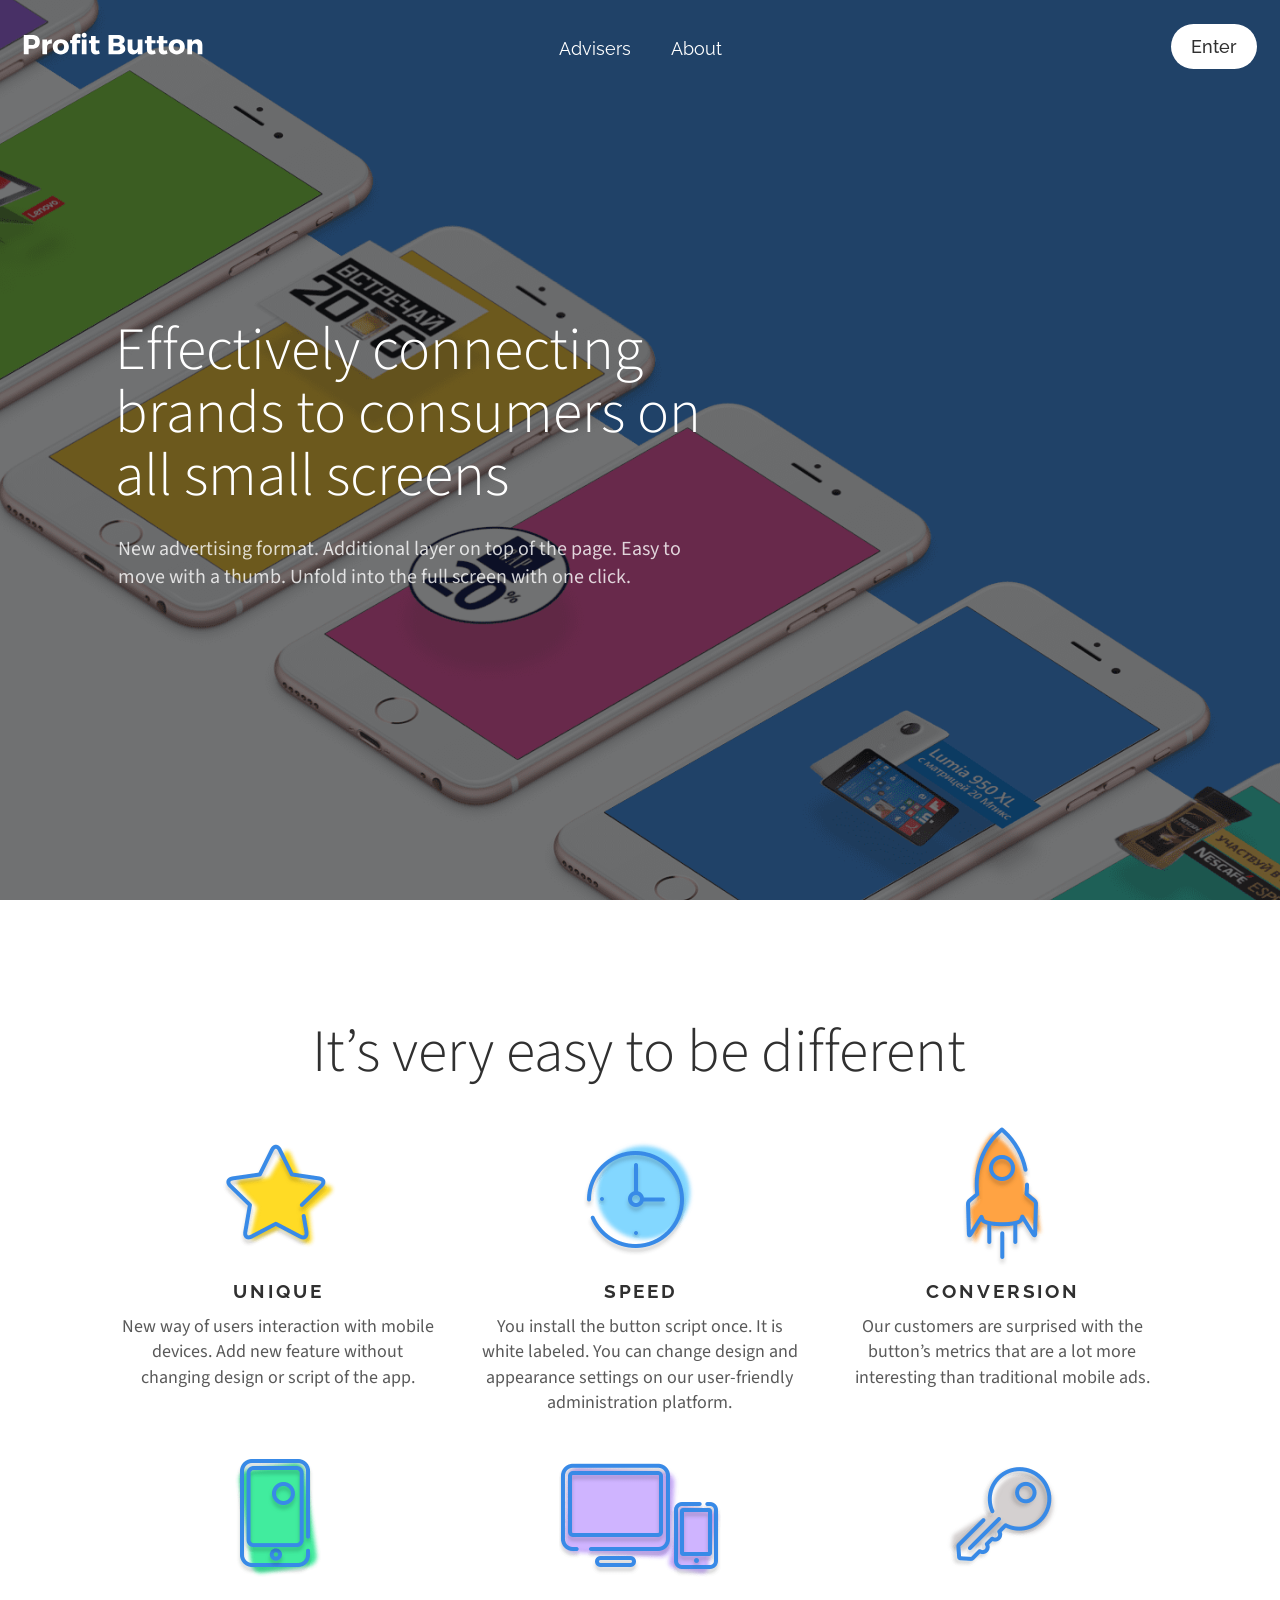
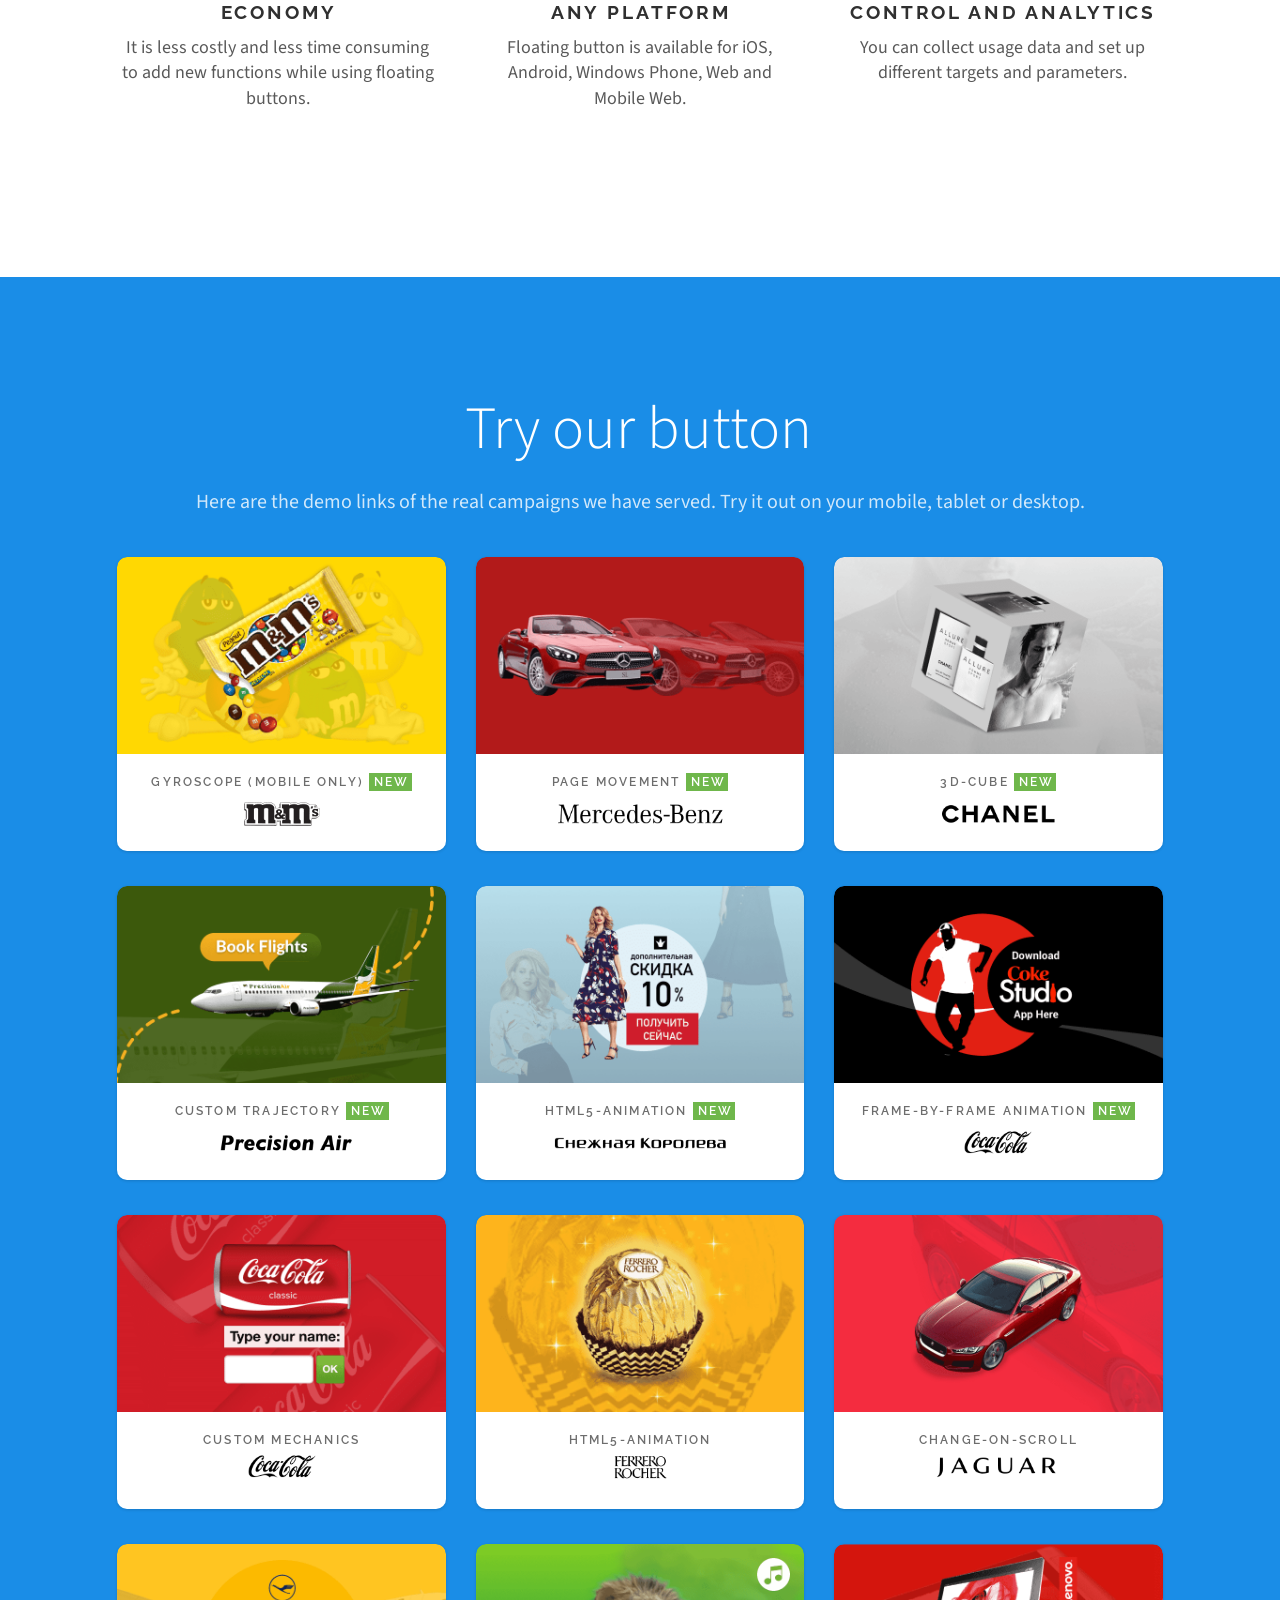
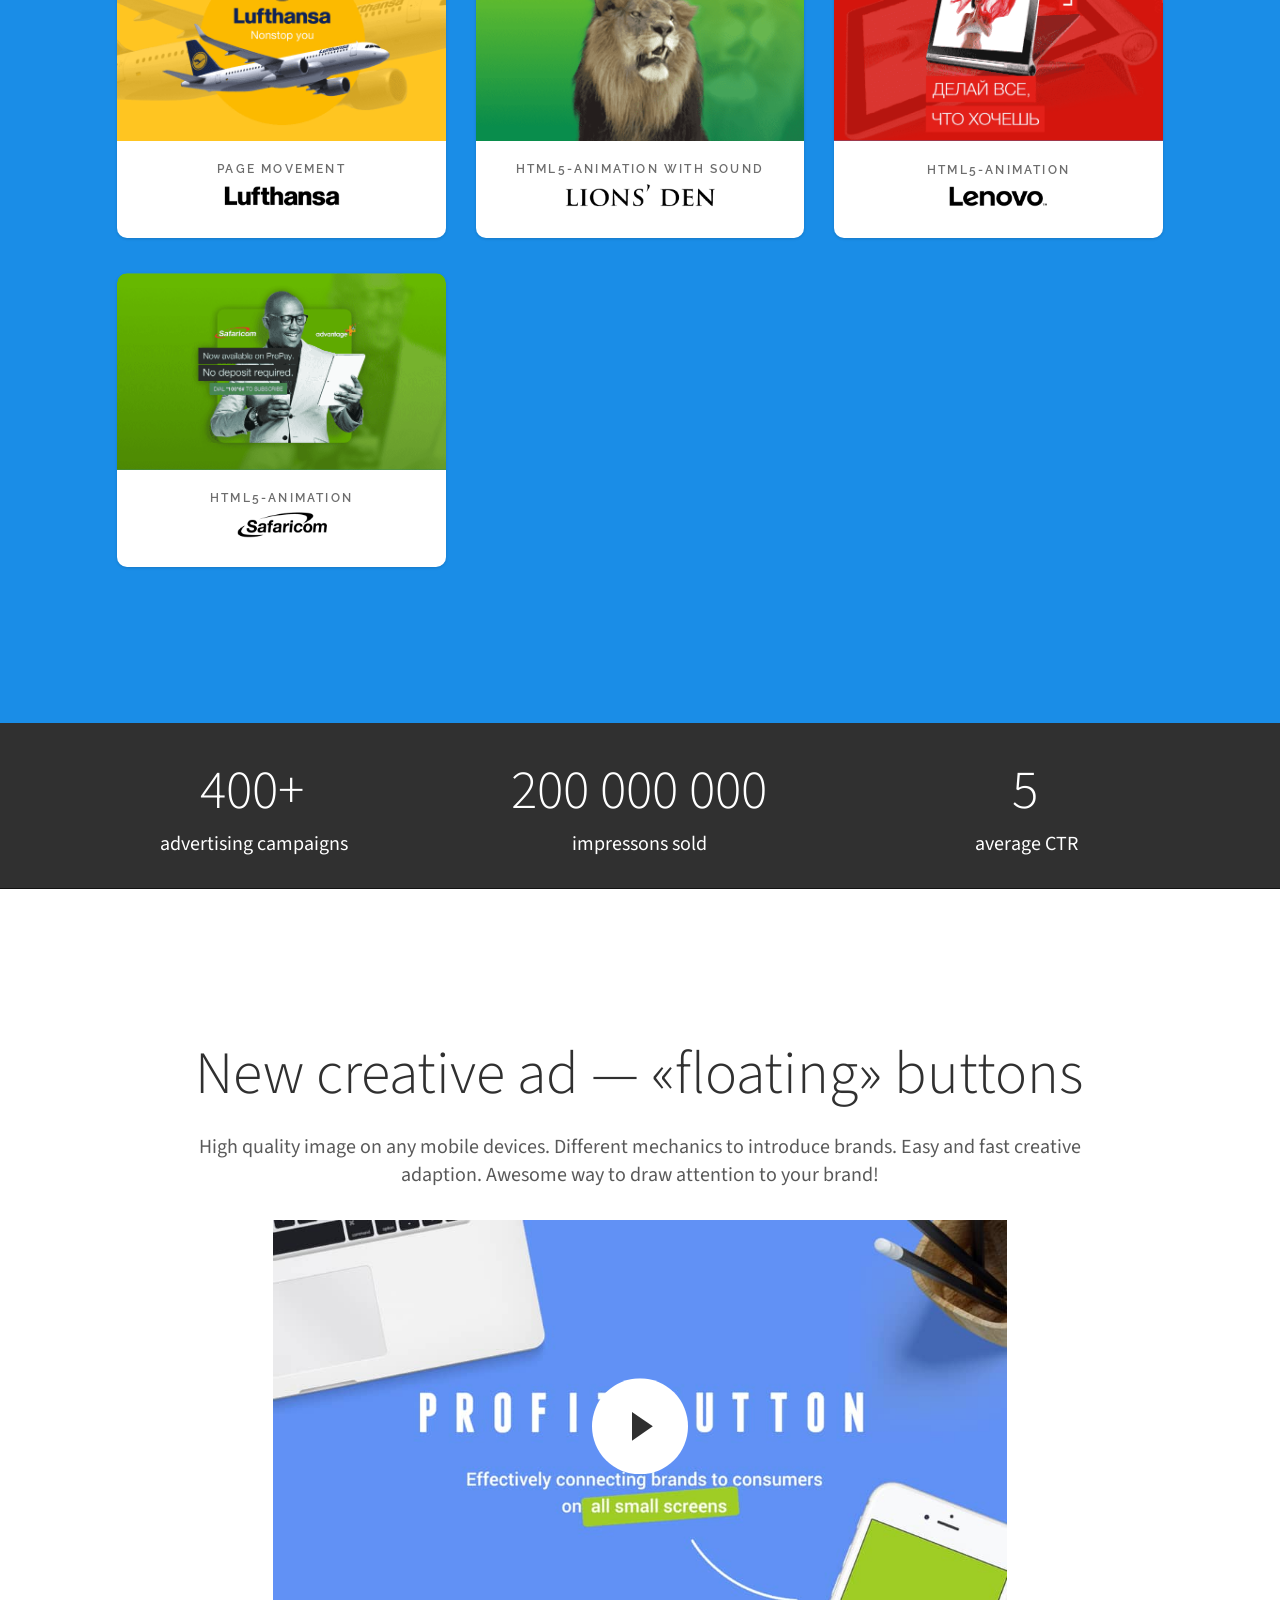
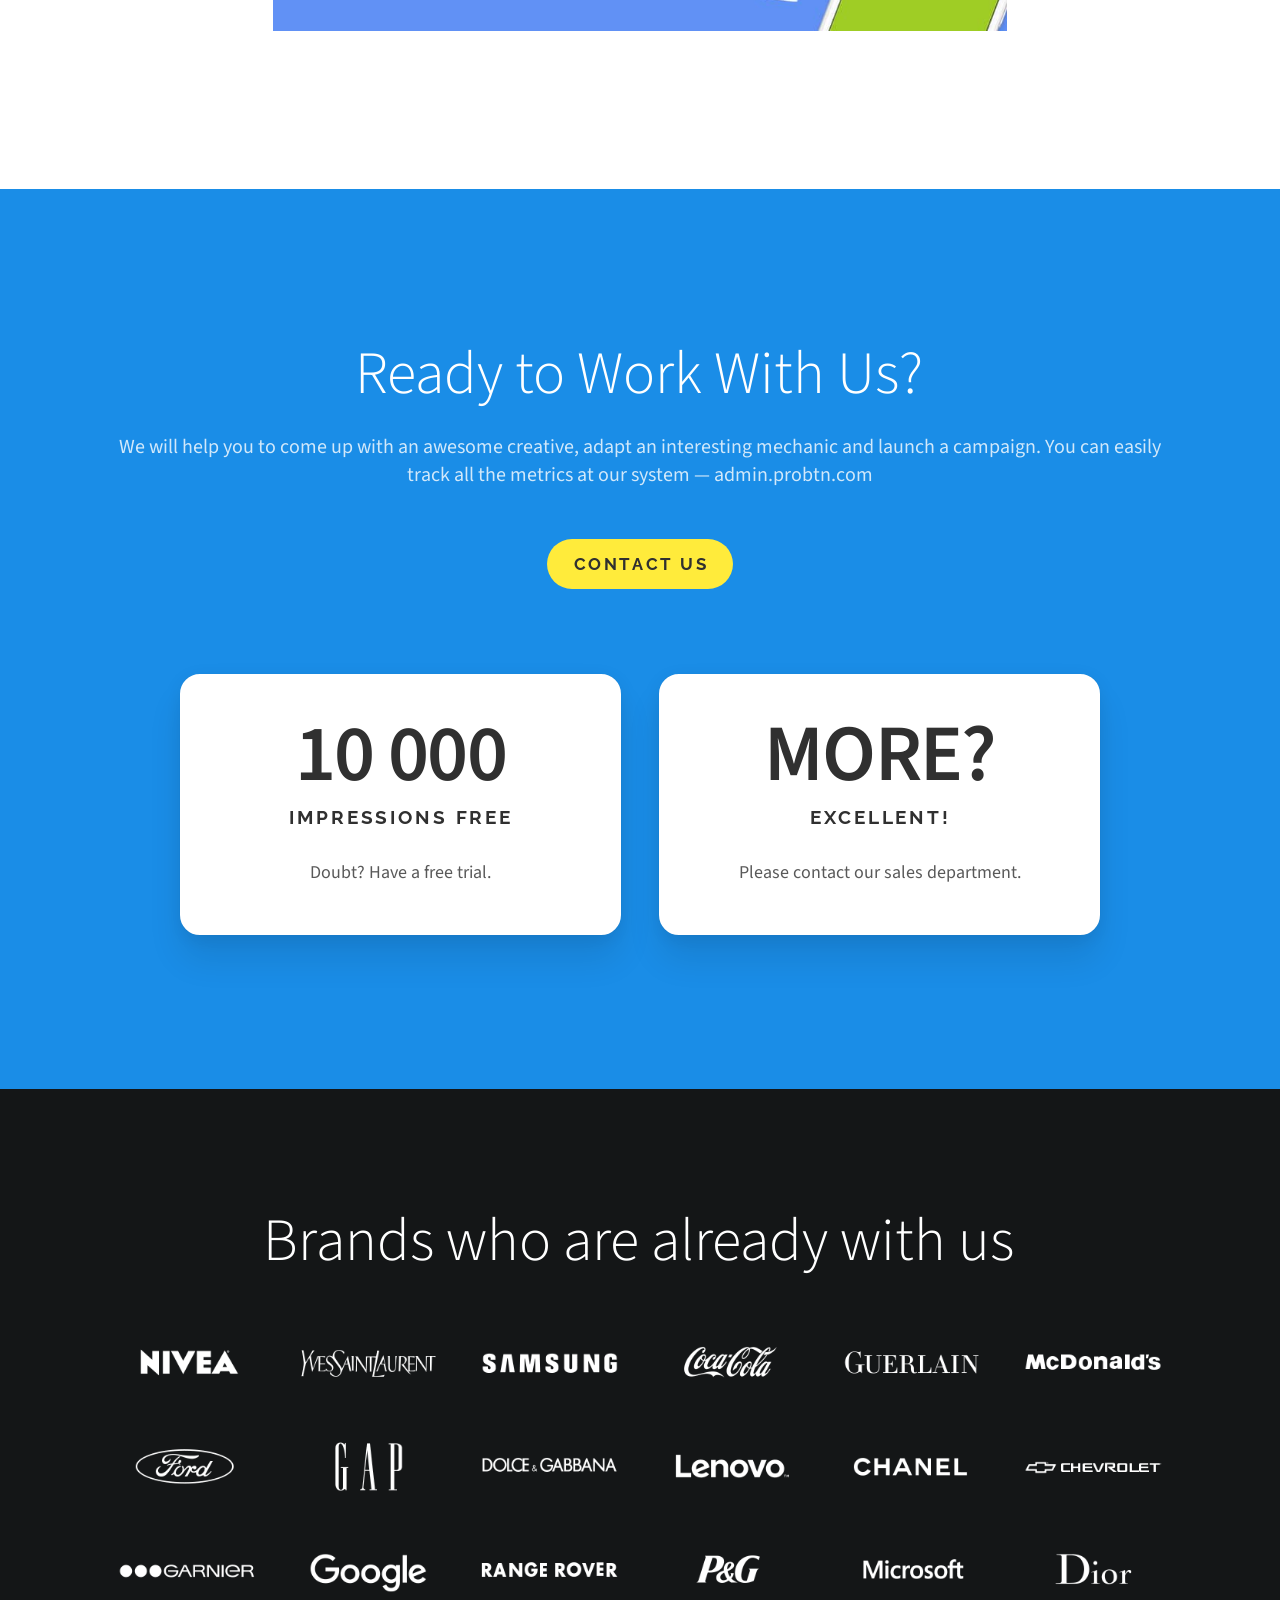
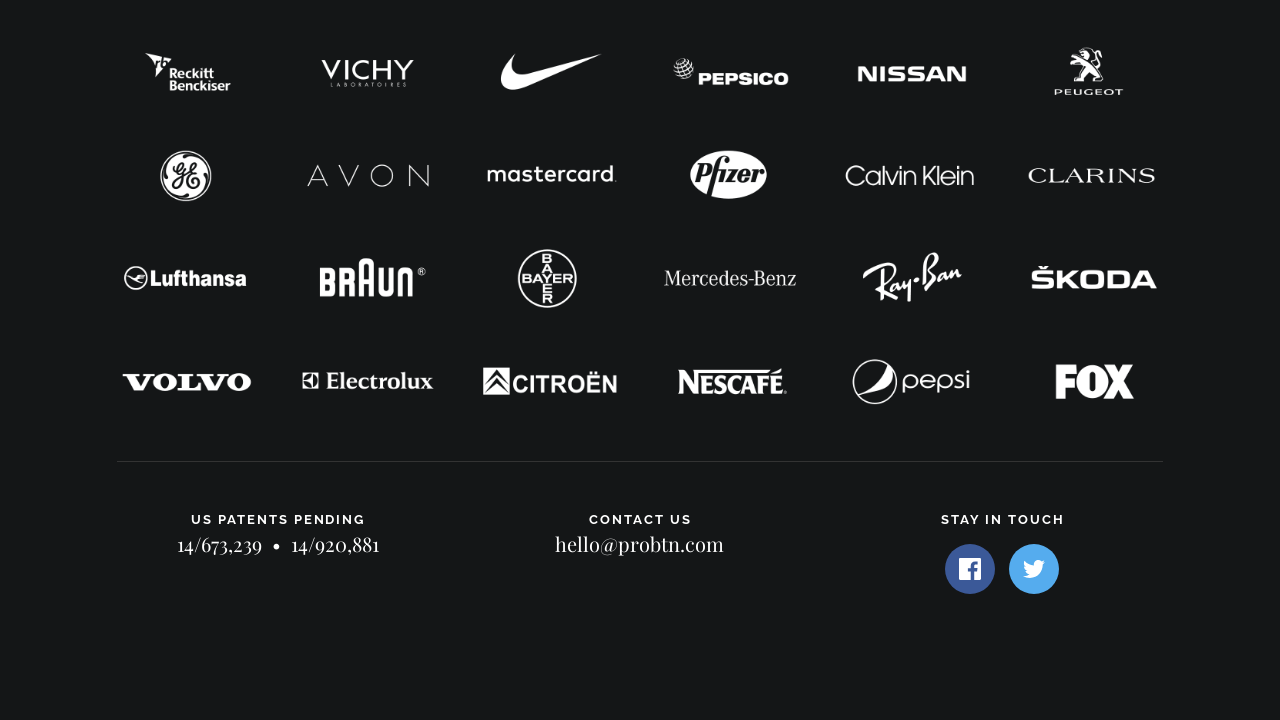
==== index.html @ 77b93d1b "probtn utm superpixel" ====
<!doctype html>
<html>
  <head>
    <meta charset="UTF-8">
    <meta name="viewport" content="width=device-width, height=device-height, initial-scale=1.0, user-scalable=no">
    <meta name="apple-mobile-web-app-capable" content="yes" />

    <meta name="verify-admitad" content="44de723925" />

    <!-- Page title -->
    <title>Profit Button</title>

    <!-- Favicon -->
    <link rel="apple-touch-icon" sizes="57x57" href="assets/favicon/apple-icon-57x57.png">
    <link rel="apple-touch-icon" sizes="60x60" href="assets/favicon/apple-icon-60x60.png">
    <link rel="apple-touch-icon" sizes="72x72" href="assets/favicon/apple-icon-72x72.png">
    <link rel="apple-touch-icon" sizes="76x76" href="assets/favicon/apple-icon-76x76.png">
    <link rel="apple-touch-icon" sizes="114x114" href="assets/favicon/apple-icon-114x114.png">
    <link rel="apple-touch-icon" sizes="120x120" href="assets/favicon/apple-icon-120x120.png">
    <link rel="apple-touch-icon" sizes="144x144" href="assets/favicon/apple-icon-144x144.png">
    <link rel="apple-touch-icon" sizes="152x152" href="assets/favicon/apple-icon-152x152.png">
    <link rel="apple-touch-icon" sizes="180x180" href="assets/favicon/apple-icon-180x180.png">
    <link rel="icon" type="image/png" sizes="192x192"  href="assets/favicon/android-icon-192x192.png">
    <link rel="icon" type="image/png" sizes="32x32" href="assets/favicon/favicon-32x32.png">
    <link rel="icon" type="image/png" sizes="96x96" href="assets/favicon/favicon-96x96.png">
    <link rel="icon" type="image/png" sizes="16x16" href="assets/favicon/favicon-16x16.png">
    <link rel="manifest" href="assets/favicon/manifest.json">
    <meta name="msapplication-TileColor" content="#ffffff">
    <meta name="msapplication-TileImage" content="assets/favicon/ms-icon-144x144.png">
    <meta name="theme-color" content="#ffffff">

    <link rel="image_src" href="/assets/img/blog-thumbnail.png" />

    <!-- Fonts -->
    <link href="https://fonts.googleapis.com/css?family=Playfair+Display:400,700,400italic,700italic|Raleway:300,500,800|Source+Sans+Pro:100,300,400,600,700,900" rel="stylesheet" type="text/css" />

    <!-- Styles -->
    <link rel="stylesheet" href="css/slides.css" name="main-styles">
  </head>
    
  <body class="slides scroll fast defaultScroll whiteSlide animated">
    <!-- Yandex.Metrika counter --> 
    <script type="text/javascript" > (function (d, w, c) { (w[c] = w[c] || []).push(function() { try { w.yaCounter46175166 = new Ya.Metrika({ id:46175166, clickmap:true, trackLinks:true, accurateTrackBounce:true, webvisor:true, trackHash:true }); } catch(e) { } }); var n = d.getElementsByTagName("script")[0], s = d.createElement("script"), f = function () { n.parentNode.insertBefore(s, n); }; s.type = "text/javascript"; s.async = true; s.src = "https://mc.yandex.ru/metrika/watch.js"; if (w.opera == "[object Opera]") { d.addEventListener("DOMContentLoaded", f, false); } else { f(); } })(document, window, "yandex_metrika_callbacks"); </script> <noscript><div><img src="https://mc.yandex.ru/watch/46175166" style="position:absolute; left:-9999px;" alt="" /></div></noscript> <!-- /Yandex.Metrika counter -->

    <script>
      function getParameterByName(name) {
        try {
          name = name.replace(/[\[]/, "\\[").replace(/[\]]/, "\\]");
          var regex = new RegExp("[\\?&]" + name + "=([^&#]*)"),
              results = regex.exec(location.search);
          return results === null ? "" : decodeURIComponent(results[1].replace(/\+/g, " "));
        } catch(ex) {
        }
      }
      var getParamFromUrl = function(name) {
        var getParam = getParameterByName(name);
        if ((getParam!==null) && (getParam!==undefined) && (getParam!=="")) {
          return getParam;
        }
      }
      var addLink = function(link) {
              var trackingImage = new Image(0, 0); // window.self.document.createElement("img");
              trackingImage.id = "probtn_getintent_includepb_tracking_image";
              trackingImage.alt = "probtn_getintent_includepb_tracking_image";
              trackingImage.src = link;
              trackingImage.style.cssText = "position: absolute; top:-11111px; left: -11111px; width: 1px; height: 1px;";
              //document.body.appendChild(trackingImage);
      };
      var addSuperPixelLink = function(param) {
        var suf = "_E";
        addLink("https://pixel.probtn.com/1/from-ref?pbdebug=getintent&DeviceUID=&localDomain="+document.domain.replace("www.", "")+"&daction=" + param );
        return true;
      }
      var utm_campaign = getParamFromUrl("utm_campaign");
      var utm_source = getParamFromUrl("utm_source");

      addSuperPixelLink("probtn.com_utm_campaign__" + utm_campaign + "_utm_source__" + utm_source);
    </script>
      
    <!-- SVG Library -->
    <svg xmlns="https://www.w3.org/2000/svg" style="display:none">
      
      <symbol id="logo-pb" viewBox="0 0 158 20">
          <path d="M0.68,2.2 L0.68,19 L4.952,19 L4.952,14.272 L8,14.272 C12.296,14.272 14.768,11.992 14.768,8.056 C14.768,4.312 12.296,2.2 8,2.2 L0.68,2.2 Z M4.952,5.56 L7.784,5.56 C9.656,5.56 10.736,6.448 10.736,8.2 C10.736,9.976 9.656,10.912 7.784,10.912 L4.952,10.912 L4.952,5.56 Z M21.128,6.064 L16.976,6.064 L16.976,19 L21.128,19 L21.128,12.352 C21.344,10.528 22.928,9.4 25.328,9.616 L25.328,5.872 C23.48,5.896 22.016,6.736 21.128,8.248 L21.128,6.064 Z M33.224,5.92 C28.976,5.92 26.144,8.536 26.144,12.52 C26.144,16.504 28.976,19.144 33.224,19.144 C37.448,19.144 40.28,16.504 40.28,12.52 C40.28,8.536 37.448,5.92 33.224,5.92 L33.224,5.92 Z M33.224,9.208 C34.928,9.208 36.104,10.576 36.104,12.568 C36.104,14.584 34.928,15.928 33.224,15.928 C31.496,15.928 30.32,14.584 30.32,12.568 C30.32,10.576 31.496,9.208 33.224,9.208 L33.224,9.208 Z M53.696,4.552 C54.992,4.552 55.904,3.64 55.904,2.344 C55.904,1.072 54.992,0.16 53.696,0.16 C52.424,0.16 51.512,1.072 51.512,2.344 C51.512,3.64 52.424,4.552 53.696,4.552 L53.696,4.552 Z M43.112,6.52 L41.36,6.52 L41.36,9.256 L43.112,9.256 L43.112,19 L47.216,19 L47.216,9.256 L50.144,9.256 L50.144,6.52 L47.216,6.52 L47.216,5.704 C47.216,4.72 47.84,4.288 48.704,4.288 C49.232,4.288 49.88,4.48 50.432,4.792 L50.576,1.504 C49.904,1.192 48.944,1 48.056,1 C45.296,1 43.112,2.536 43.112,5.44 L43.112,6.52 Z M51.632,6.064 L51.632,19 L55.76,19 L55.76,6.064 L51.632,6.064 Z M66.608,15.424 C65.984,15.688 65.432,15.856 65,15.856 C64.232,15.88 63.8,15.448 63.8,14.44 L63.8,9.376 L67.184,9.376 L67.184,6.64 L63.8,6.64 L63.8,3.064 L59.672,3.064 L59.672,6.664 L57.872,6.664 L57.872,9.376 L59.672,9.376 L59.672,15.088 C59.672,17.776 61.472,19.192 63.968,19.192 C65.216,19.192 66.488,18.856 67.424,18.304 L66.608,15.424 Z M75.104,2.2 L75.104,19 L83.336,19 C87.296,19 89.792,17.2 89.792,14.344 C89.792,12.16 88.448,10.504 86.336,10.096 C88.112,9.592 89.216,8.176 89.216,6.4 C89.216,3.832 86.816,2.2 83.048,2.2 L75.104,2.2 Z M79.352,5.464 L82.808,5.464 C84.056,5.464 84.848,6.088 84.848,7.168 C84.848,8.248 84.056,8.92 82.808,8.92 L79.352,8.92 L79.352,5.464 Z M79.352,11.992 L82.808,11.992 C84.392,11.992 85.376,12.688 85.376,13.816 C85.376,15.016 84.392,15.712 82.808,15.712 L79.352,15.712 L79.352,11.992 Z M104.84,6.064 L100.688,6.064 L100.688,12.448 C100.688,14.2 99.752,15.496 98.168,15.52 C96.848,15.52 96.008,14.584 96.008,13.048 L96.008,6.064 L91.856,6.064 L91.856,14.224 C91.856,17.248 93.68,19.168 96.488,19.168 C98.36,19.168 99.8,18.4 100.688,16.864 L100.688,19 L104.84,19 L104.84,6.064 Z M115.688,15.424 C115.064,15.688 114.512,15.856 114.08,15.856 C113.312,15.88 112.88,15.448 112.88,14.44 L112.88,9.376 L116.264,9.376 L116.264,6.64 L112.88,6.64 L112.88,3.064 L108.752,3.064 L108.752,6.664 L106.952,6.664 L106.952,9.376 L108.752,9.376 L108.752,15.088 C108.752,17.776 110.552,19.192 113.048,19.192 C114.296,19.192 115.568,18.856 116.504,18.304 L115.688,15.424 Z M126.128,15.424 C125.504,15.688 124.952,15.856 124.52,15.856 C123.752,15.88 123.32,15.448 123.32,14.44 L123.32,9.376 L126.704,9.376 L126.704,6.64 L123.32,6.64 L123.32,3.064 L119.192,3.064 L119.192,6.664 L117.392,6.664 L117.392,9.376 L119.192,9.376 L119.192,15.088 C119.192,17.776 120.992,19.192 123.488,19.192 C124.736,19.192 126.008,18.856 126.944,18.304 L126.128,15.424 Z M134.96,5.92 C130.712,5.92 127.88,8.536 127.88,12.52 C127.88,16.504 130.712,19.144 134.96,19.144 C139.184,19.144 142.016,16.504 142.016,12.52 C142.016,8.536 139.184,5.92 134.96,5.92 L134.96,5.92 Z M134.96,9.208 C136.664,9.208 137.84,10.576 137.84,12.568 C137.84,14.584 136.664,15.928 134.96,15.928 C133.232,15.928 132.056,14.584 132.056,12.568 C132.056,10.576 133.232,9.208 134.96,9.208 L134.96,9.208 Z M152.72,5.872 C150.8,5.896 149.312,6.664 148.4,8.176 L148.4,6.064 L144.248,6.064 L144.248,19 L148.4,19 L148.4,12.16 C148.568,10.624 149.528,9.544 151.04,9.544 C152.432,9.544 153.32,10.48 153.32,11.992 L153.32,19 L157.448,19 L157.448,10.84 C157.448,7.816 155.576,5.872 152.72,5.872 L152.72,5.872 Z" id="Profit-Button" sketch:type="MSShapeGroup"></path>
        </symbol>

        <!-- unique-icon   -->
        <symbol id="unique-icon" viewBox="0 0 104 99">
          <path d="M51.862064,81.7965018 L27.7738231,94.4604394 C23.3752742,96.7728935 20.4909876,94.6743968 21.3305874,89.7791547 L25.931032,62.9565042 L6.44323574,43.9605977 C2.8847349,40.4919167 3.98923025,37.100326 8.90433279,36.3861198 L35.8358049,32.4727478 L47.8799253,8.06869427 C50.0791998,3.61247748 53.646102,3.61485582 55.8442027,8.06869427 L67.8883231,32.4727478 L94.8197952,36.3861198 C99.7375224,37.1007074 100.837494,40.4937679 97.2808923,43.9605977 L77.793096,62.9565042 L82.3935407,89.7791547 C83.2335888,94.6770109 80.3465063,96.7716593 75.9503049,94.4604394 L51.862064,81.7965018 Z" id="Star-1" stroke="#FFFFFF" stroke-width="4"></path>
          <path d="M51.7950004,65.3181462 L41.6120309,70.6716501 C39.6614017,71.6971565 38.3831316,70.7617095 38.7546423,68.5956358 L40.6994164,57.2567326 L32.461221,49.2264768 C30.8831289,47.6882171 31.3777846,46.1834409 33.5526463,45.867415 L44.9375524,44.2130913 L50.0290371,33.8966164 C51.0043517,31.9204132 52.5883359,31.9258574 53.5609636,33.8966164 L58.6524484,44.2130913 L70.0373544,45.867415 C72.2182241,46.1843139 72.7025244,47.6924548 71.1287797,49.2264768 L62.8905843,57.2567326 L64.8353585,68.5956358 C65.2078955,70.7676933 63.9232253,71.6943314 61.9779699,70.6716501 L51.7950004,65.3181462 Z" id="Star-1-Copy" fill="#4596F1"></path>
        </symbol>
      
      <symbol id="logo-icon" viewBox="0 0 50 41"><path d="M4,12h42c2.2,0,4,1.8,4,4v21c0,2.2-1.8,4-4,4H4c-2.2,0-4-1.8-4-4V16C0,13.8,1.8,12,4,12z"/><path opacity="0.6" d="M45.5,9h-41C3.7,9,3,8.3,3,7.5v0C3,6.7,3.7,6,4.5,6h41C46.3,6,47,6.7,47,7.5v0C47,8.3,46.3,9,45.5,9z"/><path opacity="0.4" d="M7.5,0h35C43.3,0,44,0.7,44,1.5v0C44,2.3,43.3,3,42.5,3h-35C6.7,3,6,2.3,6,1.5v0C6,0.7,6.7,0,7.5,0z"/></symbol>
      
      <symbol id="close" viewBox="0 0 30 30"><path d="M15 0c-8.3 0-15 6.7-15 15s6.7 15 15 15 15-6.7 15-15-6.7-15-15-15zm5.7 19.3c.4.4.4 1 0 1.4-.2.2-.4.3-.7.3s-.5-.1-.7-.3l-4.3-4.3-4.3 4.3c-.2.2-.4.3-.7.3s-.5-.1-.7-.3c-.4-.4-.4-1 0-1.4l4.3-4.3-4.3-4.3c-.4-.4-.4-1 0-1.4s1-.4 1.4 0l4.3 4.3 4.3-4.3c.4-.4 1-.4 1.4 0s.4 1 0 1.4l-4.3 4.3 4.3 4.3z"/></symbol>
      
      <symbol id="back" viewBox="0 0 20 20"><path d="M2.3 10.7l5 5c.4.4 1 .4 1.4 0s.4-1 0-1.4l-3.3-3.3h11.6c.6 0 1-.4 1-1s-.4-1-1-1h-11.6l3.3-3.3c.4-.4.4-1 0-1.4-.2-.2-.4-.3-.7-.3s-.5.1-.7.3l-5 5c-.2.2-.3.5-.3.7 0 .2.1.5.3.7z"/></symbol>
      
      <symbol id="menu" viewBox="0 0 22 22"><path d="M1 5h20c.6 0 1-.4 1-1s-.4-1-1-1h-20c-.6 0-1 .4-1 1s.4 1 1 1zm20 5h-20c-.6 0-1 .4-1 1s.4 1 1 1h20c.6 0 1-.4 1-1s-.4-1-1-1zm0 7h-20c-.6 0-1 .4-1 1s.4 1 1 1h20c.6 0 1-.4 1-1s-.4-1-1-1z"/></symbol>
      
      <symbol id="share" viewBox="0 0 22 22"><path d="M21 10c-.6 0-1 .4-1 1v7h-18v-7c0-.6-.4-1-1-1s-1 .4-1 1v7c0 1.1.9 2 2 2h18c1.1 0 2-.9 2-2v-7c0-.6-.4-1-1-1zM5.5 7.5c.3 0 .5-.1.7-.3l3.8-3.8v9.6c0 .6.4 1 1 1s1-.4 1-1v-9.6l3.8 3.8c.2.2.5.3.7.3s.5-.1.7-.3c.4-.4.4-1 0-1.4l-5.5-5.5c-.1-.1-.2-.2-.3-.2-.2-.1-.5-.1-.8 0l-.3.2-5.5 5.5c-.4.4-.4 1 0 1.4.2.2.4.3.7.3z"/></symbol>
      
      <symbol id="facebook" viewBox="0 0 24 24"><path d="M24 1.3v21.3c0 .7-.6 1.3-1.3 1.3h-6.1v-9.3h3.1l.5-3.6h-3.6v-2.2c0-1.1.3-1.8 1.8-1.8h1.9v-3.2c-.3 0-1.5-.1-2.8-.1-2.8 0-4.7 1.7-4.7 4.8v2.7h-3.1v3.6h3.1v9.2h-11.5c-.7 0-1.3-.6-1.3-1.3v-21.4c0-.7.6-1.3 1.3-1.3h21.3c.8 0 1.4.6 1.4 1.3z"/></symbol>
       
      <symbol id="fb-like" viewBox="0 0 20 20"><path d="M0 8v12h5v-12h-5zm2.5 10.8c-.4 0-.8-.3-.8-.8 0-.4.3-.8.8-.8s.8.3.8.8c0 .4-.4.8-.8.8zm3.5-.8h9.5c1.1 0 1.7-1 1.7-1.7 0-.3-.4-1-.4-1 1.4-.3 1.7-1.2 1.7-1.7-.1-.5-.3-.9-.5-1 1-.4 1.5-1.1 1.4-1.9-.1-.8-1-1.5-1-1.5 1-.6.9-1.5.9-1.5-.3-1.3-1.5-1.7-1.7-1.7h-5.6s.3-.5.3-2.4-1.3-3.6-2.6-3.6c0 0-.7.1-1 .3v3.5l-2.7 4.4v9.8z"/></symbol>
      
      <symbol id="twitter" viewBox="0 1 24 23"><path d="M21.5 7.6v.6c0 6.6-5 14.1-14 14.1-2.8 0-5.4-.8-7.6-2.2l1.2.1c2.3 0 4.4-.8 6.1-2.1-2.2 0-4-1.5-4.6-3.4.3.1.6.1.9.1.5 0 .9-.1 1.3-.2-2.1-.6-3.8-2.6-3.8-5 .7.4 1.4.6 2.2.6-1.3-.9-2.2-2.4-2.2-4.1 0-.9.2-1.8.7-2.5 2.4 3 6.1 5 10.2 5.2-.1-.4-.1-.7-.1-1.1 0-2.7 2.2-5 4.9-5 1.4 0 2.7.6 3.6 1.6 1-.3 2.1-.7 3-1.3-.4 1.2-1.1 2.1-2.2 2.7 1-.1 1.9-.4 2.8-.8-.6 1.1-1.4 2-2.4 2.7z"/></symbol>
      
      <symbol id="dribbble" viewBox="0 0 24 24"><path d="M12 0c-6.7 0-12 5.3-12 12s5.3 12 12 12 12-5.3 12-12-5.3-12-12-12zm7.9 5.7c1.3 1.7 2.1 3.9 2.3 6.1-.4-.1-2.4-.4-4.7-.4-.8 0-1.5 0-2.3.1 0-.1-.1-.3-.3-.5l-.7-1.5c3.7-1.4 5.3-3.4 5.7-3.8zm-7.9-3.8c2.5 0 4.9.9 6.7 2.5-.3.4-1.9 2.3-5.2 3.6-1.6-2.9-3.3-5.3-3.7-5.9.6-.1 1.4-.2 2.2-.2zm-4.4 1c.4.6 2.1 3 3.7 5.8-4.4 1.2-8.2 1.2-9.2 1.2h-.1c.8-3.1 2.9-5.6 5.6-7zm-5.7 9.1v-.3h.3c1.2 0 5.6-.1 10.1-1.5l.8 1.6c-.1 0-.3 0-.4.1-5.1 1.6-7.9 6-8.3 6.7-1.6-1.7-2.5-4.1-2.5-6.6zm10.1 10.1c-2.3 0-4.4-.8-6.1-2.1.3-.5 2.4-4.4 7.9-6.3 1.3 3.6 2 6.7 2.1 7.6-1.2.6-2.6.8-3.9.8zm5.7-1.8c-.1-.8-.7-3.6-2-7.1.7-.1 1.3-.1 2-.1 2.1 0 3.7.4 4.1.5-.3 2.8-1.8 5.2-4.1 6.7z"/></symbol>
      
      <symbol id="youtube" viewBox="0 0 24 24"><path d="M23.6 6.3c-.3-1.2-1.4-2.2-2.6-2.3-3-.3-6-.3-9-.3s-6 0-9 .3c-1.2.1-2.3 1.1-2.6 2.3-.4 1.8-.4 3.8-.4 5.7 0 1.9 0 3.9.4 5.7.3 1.2 1.4 2.2 2.6 2.3 3 .3 6 .3 9 .3s6 0 9-.3c1.3-.1 2.3-1.1 2.6-2.4.4-1.7.4-3.7.4-5.6 0-1.9 0-3.9-.4-5.7zm-14.1 9v-6.6l6.5 3.3-6.5 3.3z"/></symbol>
      
      <symbol id="pinterest" viewBox="0 0 24 24"><path d="M5.9 13.9c1.2-2-.4-2.5-.6-4-1-6.1 7.1-10.2 11.4-6 2.9 2.9 1 12-3.7 11-4.6-.9 2.2-8.1-1.4-9.5-3-1.1-4.6 3.6-3.2 5.9-.8 4-2.5 7.7-1.8 12.7 2.3-1.7 3.1-4.8 3.7-8.1 1.2.7 1.8 1.4 3.3 1.5 5.5.4 8.6-5.4 7.8-10.7-.7-4.7-5.5-7.1-10.6-6.6-4.1.4-8.1 3.7-8.3 8.3-.1 2.8.7 4.9 3.4 5.5z"/></symbol>
      
      <symbol id="googlePlus" viewBox="0 0 24 24"><path d="M7.8 13.5h4.6c-.6 2-2.5 3.4-4.6 3.4-2.7 0-4.9-2.2-4.9-4.9s2.2-4.9 4.9-4.9c1.1 0 2.1.3 3 1l1.8-2.4c-1.4-1.1-3-1.6-4.8-1.6-4.3 0-7.9 3.5-7.9 7.9s3.5 7.9 7.9 7.9 7.9-3.5 7.9-7.9v-1.5h-7.9v3zM21.7 11v-2.2h-2v2.2h-2.2v2h2.2v2.2h2v-2.2h2.2v-2z"/></symbol>
      
      <symbol id="stumbleupon" viewBox="0 0 24 24"><path d="M13.3 9.6l1.6.8 2.5-.8v-1.4c0-3-2.4-5.4-5.4-5.4s-5.4 2.4-5.4 5.4v7.5c0 .7-.6 1.3-1.3 1.3s-1.3-.6-1.3-1.3v-3.2h-4v3.2c0 3 2.4 5.4 5.4 5.4s5.4-2.4 5.4-5.4v-7.5c0-.7.6-1.3 1.3-1.3s1.3.6 1.3 1.3l-.1 1.4zm6.6 2.9v3.2c0 .7-.6 1.3-1.3 1.3s-1.3-.6-1.3-1.3v-3.2l-2.5.8-1.6-.8v3.2c0 3 2.4 5.4 5.4 5.4s5.4-2.4 5.4-5.4v-3.2h-4.1z"/></symbol>
      
      <symbol id="linkedin" viewBox="0 0 24 24"><path d="M22.2 0h-20.4c-1 0-1.8.8-1.8 1.7v20.7c0 1 .8 1.7 1.8 1.7h20.5c1 0 1.8-.8 1.8-1.7v-20.7c-.1-.9-.9-1.7-1.9-1.7zm-14.9 20.2h-3.6v-10.9h3.6v10.9zm-1.8-12.4c-1.2 0-2-.8-2-1.9 0-1.1.8-1.9 2.1-1.9 1.2 0 2 .8 2 1.9-.1 1.1-.9 1.9-2.1 1.9zm14.8 12.4h-3.6v-5.8c0-1.5-.5-2.5-1.8-2.5-1 0-1.6.7-1.9 1.3-.1.2-.1.6-.1.9v6.1h-3.6v-10.9h3.6v1.5c.5-.7 1.3-1.8 3.3-1.8 2.4 0 4.2 1.6 4.2 4.9v6.3z"/></symbol>
      
      <symbol id="apple" viewBox="-1 1 24 24"><path d="M17.6 13.8c0-3 2.5-4.5 2.6-4.6-1.4-2.1-3.6-2.3-4.4-2.4-1.9-.2-3.6 1.1-4.6 1.1-.9 0-2.4-1.1-4-1-2 0-3.9 1.2-5 3-2.1 3.7-.5 9.1 1.5 12.1 1 1.5 2.2 3.1 3.8 3 1.5-.1 2.1-1 3.9-1s2.4 1 4 1 2.7-1.5 3.7-2.9c1.2-1.7 1.6-3.3 1.7-3.4-.1-.1-3.2-1.3-3.2-4.9zm-3.1-9c.8-1 1.4-2.4 1.2-3.8-1.2 0-2.7.8-3.5 1.8-.8.9-1.5 2.3-1.3 3.7 1.4.1 2.8-.7 3.6-1.7z"/></symbol>
      
      <symbol id="tumblr" viewBox="0 0 23 23"><path d="M12.573 4.94v-4.94h-3.188c-.072.183-.11.4-.11.622-.034.107-.072.184-.072.293-.328 1.829-1.28 3.11-2.892 3.807-.476.218-.914.253-1.39.218v3.987h2.342c.039 5.603.039 8.493.039 8.64v.332c.294 2.449 1.573 3.914 3.843 4.463.914.257 1.901.366 2.892.366 1.279-.036 2.525-.256 3.771-.659v-4.685c-.731.22-1.395.402-1.977.583-1.135.333-2.087.113-2.857-.619-.073-.11-.183-.257-.221-.403-.106-.586-.178-1.206-.178-1.795v-6.222h5.083v-3.988h-5.085z"/></symbol>
      
      <symbol id="instagram" viewBox="0 0 24 24"><path d="M24,2.5C23.8,1.1,22.7,0,21.2,0C15.1,0,8.9,0,2.8,0C2.6,0,2.4,0,2.3,0C0.9,0.3,0,1.4,0,2.8C0,5.9,0,8.9,0,12
        c0,3.1,0,6.1,0,9.2c0,0.2,0,0.3,0,0.5C0.2,23,1.4,24,2.7,24c6.2,0,12.4,0,18.5,0c0.1,0,0.2,0,0.3,0c1.4-0.2,2.4-1.3,2.4-2.7
        c0-6.2,0-12.4,0-18.5C24,2.7,24,2.6,24,2.5z M12,7.4c2.5,0,4.6,2.1,4.6,4.6c0,2.6-2.1,4.6-4.6,4.6c-2.6,0-4.6-2.1-4.6-4.6
        C7.4,9.5,9.5,7.4,12,7.4z M21.2,10.3c0,3.3,0,6.6,0,9.9c0,0.6-0.4,1-1,1c-5.1,0-10.3,0-15.4,0c-0.4,0-0.7,0-1.1,0c-0.6,0-1-0.4-1-1
        c0-3.3,0-6.7,0-10c0,0,0-0.1,0-0.1c0.7,0,1.4,0,2.1,0c-0.5,1.9-0.3,3.7,0.7,5.4c0.7,1.2,1.6,2.2,2.9,2.9c2.4,1.4,5.5,1.2,7.8-0.3
        c1.3-0.9,2.2-2,2.8-3.5c0.5-1.5,0.6-2.9,0.2-4.4c0.7,0,1.4,0,2.1,0C21.2,10.2,21.2,10.2,21.2,10.3z M21.2,6.4c0,0.5-0.4,0.9-1,0.9
        c0,0,0,0,0,0c-0.4,0-0.9,0-1.3,0c-0.5,0-0.9,0-1.4,0c-0.5,0-0.9-0.4-0.9-0.9c0-0.9,0-1.9,0-2.8c0-0.5,0.4-0.9,0.9-0.9
        c0.9,0,1.8,0,2.7,0c0.5,0,0.9,0.4,0.9,0.9C21.2,4.6,21.2,5.5,21.2,6.4z"/></symbol>
      
      <symbol id="arrow-down" viewBox="0 0 24 24"><path d="M12 18c-.2 0-.5-.1-.7-.3l-11-10c-.4-.4-.4-1-.1-1.4.4-.4 1-.4 1.4-.1l10.4 9.4 10.3-9.4c.4-.4 1-.3 1.4.1.4.4.3 1-.1 1.4l-11 10c-.1.2-.4.3-.6.3z"/></symbol>
      
      <symbol id="arrow-up" viewBox="0 0 24 24"><path d="M11.9 5.9c.2 0 .5.1.7.3l11 10c.4.4.4 1 .1 1.4-.4.4-1 .4-1.4.1l-10.4-9.4-10.3 9.4c-.4.4-1 .3-1.4-.1-.4-.4-.3-1 .1-1.4l11-10c.1-.2.4-.3.6-.3z"/></symbol>
      
      <symbol id="arrow-left" viewBox="0 0 31 72"><path d="M30 72c-.3 0-.6-.1-.8-.4l-29-34c-.3-.4-.3-.9 0-1.3l29-36c.3-.4 1-.5 1.4-.2.4.3.5 1 .2 1.4l-28.5 35.5 28.5 33.4c.4.4.3 1.1-.1 1.4-.2.1-.5.2-.7.2z"/></symbol>
      
      <symbol id="arrow-right" viewBox="0 0 31 72"><path d="M1 0c.3 0 .6.1.8.4l29 34c.3.4.3.9 0 1.3l-29 36c-.3.4-1 .5-1.4.2-.4-.3-.5-1-.2-1.4l28.5-35.5-28.5-33.4c-.4-.4-.3-1.1.1-1.4.2-.1.5-.2.7-.2z"/></symbol>
      
      <symbol id="arrow-top" viewBox="0 0 24 24"><path d="M20.7 10.3l-8-8c-.4-.4-1-.4-1.4 0l-8 8c-.4.4-.4 1 0 1.4s1 .4 1.4 0l6.3-6.3v15.6c0 .6.4 1 1 1s1-.4 1-1v-15.6l6.3 6.3c.2.2.5.3.7.3s.5-.1.7-.3c.4-.4.4-1 0-1.4z"/></symbol>
      
      <symbol id="play" viewBox="0 0 30 30"><path d="M7 30v-30l22 15z"/></symbol>
      
      <symbol id="appstoreButton" viewBox="0 0 135 40"><path fill="#000" d="M135 36.2c0 2.1-1.7 3.8-3.8 3.8h-127.4c-2.1 0-3.8-1.7-3.8-3.8v-32.3c0-2.2 1.7-3.9 3.8-3.9h127.3c2.1 0 3.8 1.7 3.8 3.8l.1 32.4z"/><path fill="#ffffff" d="M30.1 19.8c0-3.2 2.6-4.8 2.8-4.9-1.5-2.2-3.9-2.5-4.7-2.5-2-.2-3.9 1.2-4.9 1.2s-2.6-1.2-4.2-1.1c-2.1 0-4.1 1.3-5.2 3.2-2.3 3.9-.6 9.7 1.6 12.9 1.1 1.6 2.4 3.3 4 3.2 1.6-.1 2.2-1 4.2-1 1.9 0 2.5 1 4.2 1s2.8-1.6 3.9-3.1c1.3-1.8 1.8-3.5 1.8-3.6-.1-.2-3.4-1.5-3.5-5.3zM26.9 10.3c.9-1.1 1.5-2.6 1.3-4.1-1.3.1-2.8.9-3.8 1.9-.8.9-1.5 2.5-1.3 3.9 1.5.2 2.9-.6 3.8-1.7zM53.6 31.5h-2.3l-1.2-3.9h-4.3l-1.2 3.9h-2.2l4.3-13.3h2.6l4.3 13.3zm-3.8-5.5l-1.1-3.5c-.2-.4-.4-1.2-.7-2.5-.1.6-.3 1.4-.6 2.5l-1.2 3.5h3.6zM64.7 26.6c0 1.6-.4 2.9-1.3 3.9-.8.8-1.8 1.3-2.9 1.3-1.3 0-2.2-.5-2.7-1.4v5.1h-2.1v-10.4c0-1 0-2.1-.1-3.2h1.9l.1 1.5c.7-1.1 1.8-1.7 3.2-1.7 1.1 0 2.1.4 2.8 1.3.7.9 1.1 2.1 1.1 3.6zm-2.2.1c0-.9-.2-1.7-.6-2.3-.5-.6-1.1-.9-1.9-.9-.5 0-1 .2-1.4.5-.4.3-.7.8-.8 1.4-.1.3-.1.5-.1.7v1.6c0 .7.2 1.3.6 1.8s1 .7 1.7.7c.8 0 1.4-.3 1.9-.9.4-.8.6-1.6.6-2.6zM75.7 26.6c0 1.6-.4 2.9-1.3 3.9-.8.8-1.8 1.3-2.9 1.3-1.3 0-2.2-.5-2.7-1.4v5.1h-2.1v-10.4c0-1 0-2.1-.1-3.2h1.9l.1 1.5c.7-1.1 1.8-1.7 3.2-1.7 1.1 0 2.1.4 2.8 1.3.7.9 1.1 2.1 1.1 3.6zm-2.2.1c0-.9-.2-1.7-.6-2.3-.5-.6-1.1-.9-1.9-.9-.5 0-1 .2-1.4.5-.4.3-.7.8-.8 1.4-.1.3-.1.5-.1.7v1.6c0 .7.2 1.3.6 1.8.4.3 1 .5 1.7.5.8 0 1.4-.3 1.9-.9.4-.6.6-1.4.6-2.4zM88 27.8c0 1.1-.4 2.1-1.2 2.8-.9.8-2.1 1.2-3.6 1.2-1.4 0-2.6-.3-3.4-.8l.5-1.8c.9.6 2 .8 3.1.8.8 0 1.4-.2 1.9-.5.4-.4.7-.8.7-1.5 0-.5-.2-1-.6-1.4-.4-.4-1-.7-1.8-1-2.4-.9-3.6-2.2-3.6-3.9 0-1.1.4-2 1.2-2.7.8-.7 1.9-1 3.3-1 1.2 0 2.2.2 3 .6l-.5 1.8c-.8-.4-1.6-.6-2.5-.6-.8 0-1.3.2-1.8.6-.4.3-.5.7-.5 1.2s.2 1 .6 1.3c.4.3 1 .7 1.9 1 1.1.5 2 1 2.5 1.6.6.6.8 1.4.8 2.3zM95.1 23.5h-2.3v4.7c0 1.2.4 1.8 1.2 1.8.4 0 .7 0 .9-.1l.1 1.6c-.4.2-1 .2-1.7.2-.8 0-1.5-.3-2-.8s-.7-1.4-.7-2.6v-4.8h-1.4v-1.6h1.4v-1.8l2.1-.6v2.4h2.3l.1 1.6zM105.7 26.6c0 1.5-.4 2.7-1.3 3.6-.9 1-2.1 1.5-3.5 1.5s-2.5-.5-3.4-1.4c-.8-.9-1.3-2.1-1.3-3.5 0-1.5.4-2.7 1.3-3.7.9-.9 2-1.4 3.5-1.4 1.4 0 2.5.5 3.4 1.4.9.9 1.3 2.1 1.3 3.5zm-2.2.1c0-.9-.2-1.6-.6-2.3-.4-.8-1.1-1.1-1.9-1.1-.9 0-1.5.4-2 1.1-.4.6-.6 1.4-.6 2.3s.2 1.6.6 2.3c.5.8 1.1 1.1 1.9 1.1.8 0 1.5-.4 1.9-1.2.5-.6.7-1.3.7-2.2zM112.6 23.8c-.2 0-.4-.1-.7-.1-.8 0-1.3.3-1.7.8s-.5 1.1-.5 1.9v5h-2.1v-6.6c0-1.1 0-2.1-.1-3h1.9l.1 1.8h.1c.2-.6.6-1.1 1.1-1.5.5-.3 1-.5 1.5-.5h.5v2.2h-.1zM122.2 26.3c0 .4 0 .7-.1 1h-6.4c0 .9.3 1.7.9 2.2.5.4 1.2.7 2.1.7.9 0 1.8-.2 2.6-.5l.3 1.5c-.9.4-2 .6-3.2.6-1.5 0-2.7-.4-3.5-1.3s-1.3-2.1-1.3-3.5.4-2.7 1.2-3.6c.8-1 1.9-1.5 3.4-1.5 1.4 0 2.4.5 3.1 1.5.6.6.9 1.7.9 2.9zm-2.1-.6c0-.6-.1-1.2-.4-1.6-.4-.6-.9-.9-1.7-.9-.7 0-1.3.3-1.7.9-.4.5-.6 1-.6 1.7l4.4-.1zM49 10c0 1.2-.4 2.1-1.1 2.7-.7.5-1.6.8-2.8.8-.6 0-1.1 0-1.5-.1v-6.4c.6-.1 1.2-.1 1.8-.1 1.1 0 2 .2 2.6.7.7.6 1 1.4 1 2.4zm-1.1 0c0-.8-.2-1.3-.6-1.8-.4-.4-1-.6-1.8-.6-.3 0-.6 0-.8.1v4.9h.7c.8 0 1.4-.2 1.9-.7.4-.4.6-1 .6-1.9zM54.9 11c0 .7-.2 1.3-.6 1.8s-1 .7-1.7.7-1.2-.2-1.7-.7c-.4-.5-.6-1-.6-1.7s.2-1.3.6-1.8 1-.7 1.7-.7 1.2.2 1.7.7c.4.5.6 1 .6 1.7zm-1.1.1c0-.4-.1-.8-.3-1.1-.2-.4-.5-.6-.9-.6s-.7.2-1 .6c-.2.3-.3.7-.3 1.1 0 .4.1.8.3 1.1.2.4.5.6 1 .6.4 0 .7-.2.9-.6.2-.3.3-.7.3-1.1zM62.8 8.7l-1.5 4.7h-1l-.6-2c-.2-.5-.3-1-.4-1.5-.1.5-.2 1-.4 1.5l-.6 2h-1l-1.4-4.7h1.1l.5 2.3.3 1.5c.2-.4.3-.9.5-1.5l.7-2.2h.9l.6 2.2c.2.5.3 1.1.4 1.6.1-.5.2-1 .3-1.6l.6-2.2 1-.1zM68.2 13.4h-1v-2.7c0-.8-.3-1.2-1-1.2-.3 0-.6.1-.8.3-.2.2-.3.5-.3.8v2.8h-1v-4.7h.9v.7c.1-.2.3-.4.5-.6.3-.2.6-.3.9-.3.4 0 .8.1 1.1.4.4.3.5.9.5 1.6v2.9h.2zM71.1 13.4h-1v-6.9h1v6.9zM77.3 11c0 .7-.2 1.3-.6 1.8-.4.5-1 .7-1.7.7s-1.2-.2-1.7-.7c-.4-.5-.6-1-.6-1.7s.2-1.3.6-1.8c.4-.5 1-.7 1.7-.7s1.2.2 1.7.7c.4.5.6 1 .6 1.7zm-1.1.1c0-.4-.1-.8-.3-1.1-.2-.4-.5-.6-.9-.6s-.7.2-1 .6c-.2.3-.3.7-.3 1.1 0 .4.1.8.3 1.1.2.4.5.6 1 .6.4 0 .7-.2.9-.6.2-.3.3-.7.3-1.1zM82.3 13.4h-.9l-.1-.5c-.3.4-.8.7-1.4.7-.4 0-.8-.1-1.1-.4-.2-.3-.4-.6-.4-1 0-.6.2-1 .7-1.3.5-.3 1.2-.5 2-.4v-.1c0-.6-.3-.9-1-.9-.5 0-.9.1-1.2.3l-.1-.8c.4-.3 1-.4 1.6-.4 1.2 0 1.8.6 1.8 1.9v1.7c.1.6.1 1 .1 1.2zm-1.1-1.6v-.7c-1.2 0-1.7.3-1.7.9 0 .2.1.4.2.6.1.1.3.2.5.2s.4-.1.6-.2c.2-.1.3-.3.4-.6v-.2zM88.3 13.4h-.9v-.8c-.3.6-.8.9-1.5.9-.6 0-1-.2-1.4-.7-.4-.4-.6-1-.6-1.7 0-.8.2-1.4.6-1.9.4-.4.9-.7 1.5-.7s1.1.2 1.3.6v-2.7h1v5.6c-.1.6 0 1 0 1.4zm-1.1-2v-1.1c-.1-.3-.2-.5-.4-.6-.2-.2-.4-.3-.7-.3-.4 0-.7.2-.9.5-.2.3-.3.7-.3 1.2s.1.8.3 1.1c.2.3.5.5.9.5.3 0 .6-.1.8-.4.2-.2.3-.5.3-.9zM97.2 11c0 .7-.2 1.3-.6 1.8-.4.5-1 .7-1.7.7s-1.2-.2-1.7-.7c-.4-.5-.6-1-.6-1.7s.2-1.3.6-1.8 1-.7 1.7-.7 1.2.2 1.7.7c.4.5.6 1 .6 1.7zm-1 .1c0-.4-.1-.8-.3-1.1-.2-.4-.5-.6-.9-.6s-.7.2-1 .6c-.2.3-.3.7-.3 1.1 0 .4.1.8.3 1.1.2.4.5.6 1 .6.4 0 .7-.2.9-.6.2-.3.3-.7.3-1.1zM102.9 13.4h-1v-2.7c0-.8-.3-1.2-1-1.2-.3 0-.6.1-.8.3s-.3.5-.3.8v2.8h-1v-4.7h.9v.7c.1-.2.3-.4.5-.6.3-.2.6-.3 1-.3s.8.1 1.1.4c.4.3.5.9.5 1.6v2.9h.1zM109.9 9.5h-1.2v2.3c0 .6.2.9.6.9h.5v.8c-.2.1-.5.1-.8.1-.4 0-.7-.1-1-.4-.2-.3-.3-.7-.3-1.3v-2.4h-.7v-.8h.7v-.9l1-.3v1.2h1.2v.8zM115.5 13.4h-1v-2.7c0-.8-.3-1.3-.9-1.3-.5 0-.8.2-1 .7v3.2h-1v-6.9h1v2.8c.3-.5.8-.8 1.4-.8.4 0 .8.1 1.1.4.4.4.5.9.5 1.6v3h-.1zM121.2 10.9v.5h-3.2c0 .5.2.8.5 1.1.3.2.6.3 1 .3.5 0 .9-.1 1.3-.2l.2.7c-.4.2-1 .3-1.6.3-.7 0-1.3-.2-1.7-.6s-.6-1-.6-1.7.2-1.3.6-1.8c.4-.5 1-.8 1.6-.8.7 0 1.2.3 1.5.8.3.3.4.8.4 1.4zm-1-.3c0-.3-.1-.6-.2-.8-.2-.3-.5-.4-.8-.4s-.6.1-.8.4c-.2.2-.3.5-.3.8h2.1z"/></symbol>
      
      <symbol id="googlePlayButton" viewBox="0 0 135 40"><path d="M130 40h-125c-2.8 0-5-2.2-5-5v-30c0-2.8 2.2-5 5-5h125c2.8 0 5 2.2 5 5v30c0 2.8-2.2 5-5 5z" fill="#000"/><path fill="#FFFFFF" d="M44.5 13.2c.9 0 1.7-.3 2.3-.9.5-.5.8-1.2.8-2.1v-.6h-3.1v.9h2.2c-.1.4-.2.8-.5 1-.4.4-1 .6-1.6.6-.6 0-1.1-.2-1.6-.6-.4-.4-.7-1-.7-1.7s.2-1.2.7-1.7c.4-.4 1-.6 1.6-.6.7 0 1.2.2 1.6.7l.1.1.7-.7-.1-.1c-.2-.3-.6-.5-1-.7-.4-.2-.8-.3-1.3-.3-.9 0-1.7.3-2.3.9-.6.6-.9 1.4-.9 2.3s.3 1.7.9 2.3c.5.9 1.3 1.2 2.2 1.2zM52.1 12.2h-2.7v-1.7h2.5v-1h-2.5v-1.7h2.7v-.9h-3.7v6.2h3.7zM55.4 13.1v-5.3h1.7v-.9h-4.4v.9h1.7v5.3zM59.8 6.9h1v6.2h-1zM64.2 13.1v-5.3h1.7v-.9h-4.3v.9h1.7v5.3zM71.4 13.2c.9 0 1.7-.3 2.3-.9.6-.6.9-1.4.9-2.3 0-.9-.3-1.7-.9-2.3-.6-.6-1.4-.9-2.3-.9-.9 0-1.7.3-2.3.9-.6.6-.9 1.4-.9 2.3s.3 1.7.9 2.3c.6.6 1.4.9 2.3.9zm-1.5-4.9c.4-.4.9-.6 1.6-.6.6 0 1.1.2 1.6.6.4.4.6 1 .6 1.7s-.2 1.2-.6 1.7c-.4.4-.9.6-1.6.6-.6 0-1.1-.2-1.6-.6-.4-.4-.6-1-.6-1.7s.1-1.2.6-1.7zM76.4 9.3v-.9l2.9 4.7h1v-6.2h-1v3.6l.1.9-2.8-4.5h-1.1v6.2h.9zM123.7 22l-2.1 5.4h-.1l-2.2-5.4h-2l3.3 7.6-1.9 4.2h2l5.1-11.8zM106.9 17.5h1.9v12.5h-1.9zM113.4 21.7c-1.4 0-2.8.6-3.3 1.9l1.7.7c.4-.7 1-.9 1.7-.9 1 0 1.9.6 2 1.6v.1c-.3-.2-1.1-.5-1.9-.5-1.8 0-3.6 1-3.6 2.8 0 1.7 1.5 2.8 3.1 2.8 1.3 0 1.9-.6 2.4-1.2h.1v1h1.8v-4.8c-.2-2.2-1.9-3.5-4-3.5zm-.2 6.9c-.6 0-1.5-.3-1.5-1.1 0-1 1.1-1.3 2-1.3.8 0 1.2.2 1.7.4-.2 1.2-1.2 2-2.2 2zM58.8 21.8c-2.4 0-4.3 1.8-4.3 4.3 0 2.4 1.9 4.3 4.3 4.3s4.3-1.8 4.3-4.3c0-2.6-1.9-4.3-4.3-4.3zm0 6.8c-1.3 0-2.4-1.1-2.4-2.6s1.1-2.6 2.4-2.6c1.3 0 2.4 1 2.4 2.6 0 1.5-1.1 2.6-2.4 2.6zM68.1 21.8c-2.4 0-4.3 1.8-4.3 4.3 0 2.4 1.9 4.3 4.3 4.3s4.3-1.8 4.3-4.3c0-2.6-1.9-4.3-4.3-4.3zm0 6.8c-1.3 0-2.4-1.1-2.4-2.6s1.1-2.6 2.4-2.6 2.4 1 2.4 2.6c0 1.5-1.1 2.6-2.4 2.6zM82.6 17.5h1.9v12.5h-1.9zM93.1 24.5c-.4-1-1.4-2.7-3.6-2.7s-4 1.7-4 4.3c0 2.4 1.8 4.3 4.2 4.3 1.9 0 3.1-1.2 3.5-1.9l-1.4-1c-.5.7-1.1 1.2-2.1 1.2s-1.6-.4-2.1-1.3l5.7-2.4-.2-.5zm-5.8 1.4c0-1.6 1.3-2.5 2.2-2.5.7 0 1.4.4 1.6.9l-3.8 1.6zM47.7 23.1v1.8h4.3c-.1 1-.5 1.8-1 2.3-.6.6-1.6 1.3-3.3 1.3-2.7 0-4.7-2.1-4.7-4.8s2.1-4.8 4.7-4.8c1.4 0 2.5.6 3.3 1.3l1.3-1.3c-1.1-1-2.5-1.8-4.5-1.8-3.6 0-6.7 3-6.7 6.6 0 3.6 3.1 6.6 6.7 6.6 2 0 3.4-.6 4.6-1.9 1.2-1.2 1.6-2.9 1.6-4.2 0-.4 0-.8-.1-1.1h-6.2zM79.6 22.7c-.5-.5-1.3-1-2.3-1-2.1 0-4.1 1.9-4.1 4.3s1.9 4.2 4.1 4.2c1 0 1.8-.5 2.2-1h.1v.6c0 1.6-.9 2.5-2.3 2.5-1.1 0-1.9-.8-2.1-1.5l-1.6.7c.5 1.1 1.7 2.5 3.8 2.5 2.2 0 4-1.3 4-4.4v-7.6h-1.8v.7zm-2.2 5.9c-1.3 0-2.4-1.1-2.4-2.6s1.1-2.6 2.4-2.6c1.3 0 2.3 1.1 2.3 2.6s-1 2.6-2.3 2.6zM101.8 17.5h-4.5v12.5h1.9v-4.7h2.6c2.1 0 4.1-1.5 4.1-3.9s-2-3.9-4.1-3.9zm.1 6h-2.7v-4.3h2.7c1.4 0 2.2 1.2 2.2 2.1-.1 1.1-.9 2.2-2.2 2.2z"/><path d="M10.4 7.5c-.3.3-.4.8-.4 1.4v22.1c0 .6.2 1.1.5 1.4l.1.1 12.4-12.4v-.2l-12.6-12.4z" fill="#5BCAE8"/><path d="M27 24.3l-4.1-4.1v-.30000000000000004l4.1-4.1.1.1 4.9 2.8c1.4.8 1.4 2.1 0 2.9l-5 2.7z" fill="#F99B1C"/><path d="M27.1 24.2l-4.2-4.2-12.5 12.5c.5.5 1.2.5 2.1.1l14.6-8.4" fill="#C31E63"/><path d="M27.1 15.8l-14.6-8.3c-.9-.5-1.6-.4-2.1.1l12.5 12.4 4.2-4.2z" fill="#66BE69"/></symbol>
      
      <symbol id="login" viewBox="0 0 22 22"><path d="M13 2c0 .6.4 1 1 1h6v16h-6c-.6 0-1 .4-1 1s.4 1 1 1h6c1.1 0 2-.9 2-2v-16c0-1.1-.9-2-2-2h-6c-.6 0-1 .4-1 1zm-6.5 3.5c0 .3.1.5.3.7l3.8 3.8h-9.6c-.6 0-1 .4-1 1s.4 1 1 1h9.6l-3.8 3.8c-.2.2-.3.5-.3.7s.1.5.3.7c.4.4 1 .4 1.4 0l5.5-5.5c.1-.1.2-.2.2-.3.1-.2.1-.5 0-.8l-.2-.3-5.5-5.5c-.4-.4-1-.4-1.4 0-.2.2-.3.4-.3.7z"/></symbol>
      
      <symbol id="chat" viewBox="0 0 22 22"><path d="M11 22c-.1 0-.3 0-.4-.1-.4-.1-.6-.5-.6-.9v-4h-7.8c-1.2 0-2.2-1-2.2-2.2v-11.6c0-1.2 1-2.2 2.2-2.2h17.7c1.1 0 2.1 1 2.1 2.2v11.7c0 1.2-1 2.2-2.2 2.2h-3.4l-4.7 4.7c-.2.1-.4.2-.7.2zm-8.8-19c-.1 0-.2.1-.2.2v11.7s.1.1.2.1h8.8c.6 0 1 .4 1 1v2.6l3.3-3.3c.2-.2.4-.3.7-.3h3.8c.1 0 .2-.1.2-.2v-11.6c0-.1-.1-.2-.2-.2h-17.6zM5 6h6v2h-6zM5 10h10v2h-10z"/></symbol>
      
      <symbol id="mail" viewBox="0 0 22 22"><path d="M19.8 2h-17.6c-1.2 0-2.2 1-2.2 2.2v13.5c0 1.3 1 2.3 2.2 2.3h17.5c1.2 0 2.2-1 2.2-2.2v-13.6c.1-1.2-.9-2.2-2.1-2.2zm-17.6 2h17.5c.2 0 .3.1.3.2v.3l-9 6.3-9-6.3v-.3c0-.1.1-.2.2-.2zm17.6 14h-17.6c-.1 0-.2-.1-.2-.2v-10.9l8.1 5.7c.3.2.6.3.9.3.3 0 .6-.1.9-.3l8.1-5.7v10.9c0 .1-.1.2-.2.2z"/></symbol>
      
      <symbol id="drop-down" viewBox="0 0 16 16"><polyline stroke-width="2" stroke-linecap="round" stroke-linejoin="round" stroke-miterlimit="10" points="1,5 8,12 15,5" fill="none"/></symbol>
      
      <symbol id="direction-horizontal" viewBox="-2 6 16 16"><path d="M13.7 13.3l-5-5c-.4-.4-1-.4-1.4 0s-.4 1 0 1.4l3.3 3.3h-11.6c-.6 0-1 .4-1 1s.4 1 1 1h11.6l-3.3 3.3c-.4.4-.4 1 0 1.4.2.2.4.3.7.3s.5-.1.7-.3l5-5c.2-.2.3-.5.3-.7s-.1-.5-.3-.7z"/></symbol>
      
      <symbol id="direction-vertical" viewBox="-2 6 16 16"><path d="M6.7 21.7l5-5c.4-.4.4-1 0-1.4s-1-.4-1.4 0l-3.3 3.3v-11.6c0-.6-.4-1-1-1s-1 .4-1 1v11.6l-3.3-3.3c-.4-.4-1-.4-1.4 0-.2.2-.3.4-.3.7 0 .3.1.5.3.7l5 5c.2.2.4.3.7.3s.5-.1.7-.3z"/></symbol>
      
      <symbol id="right" viewBox="-2 6 16 16"><path d="M13.7 13.3l-5-5c-.4-.4-1-.4-1.4 0s-.4 1 0 1.4l3.3 3.3h-11.6c-.6 0-1 .4-1 1s.4 1 1 1h11.6l-3.3 3.3c-.4.4-.4 1 0 1.4.2.2.4.3.7.3s.5-.1.7-.3l5-5c.2-.2.3-.5.3-.7s-.1-.5-.3-.7z"/></symbol>
    </svg>

    <!-- Navigation -->
    <!-- <nav class="side medium">
      <div class="navigation">
        <ul></ul>
      </div>
    </nav> -->

    <!-- Menu top -->
    <nav class="panel top forceMobileView">
      <div class="sections desktop">
        <div class="left"><a href="index.html"><svg style="width:180px;height:50px"><use xmlns:xlink="https://www.w3.org/1999/xlink" xlink:href="#logo-pb"></use></svg></a></div>
        <div class="center">
          <ul class="menu">
            <!-- <li><a href="news.html">News</a></li> -->
            <li><a href="advisers.html">Advisers</a></li>
            <li><a href="about.html">About</a></li>
          </ul>
        </div>
        <div class="right"><a class="button menuButton" href="https://admin.probtn.com" target="_blank">Enter</a></div>
      </div>
      <div class="sections compact hidden">
        <div class="left"><a href="index.html"><svg style="width:180px;height:50px"><use xmlns:xlink="https://www.w3.org/1999/xlink" xlink:href="#logo-pb"></use></svg></a></div>
        <div class="right"><span class="button actionButton sidebarTrigger" data-sidebar-id="1"><svg><use xmlns:xlink="https://www.w3.org/1999/xlink" xlink:href="#menu"></use></svg></span></div>
      </div>
    </nav>

    <!-- Sidebar -->
    <nav class="sidebar blue" data-sidebar-id="1">
      <div class="close"><svg><use xmlns:xlink="https://www.w3.org/1999/xlink" xlink:href="#close"></use></svg></div>
      <div class="content">
        <a href="index.html" class="logo"><svg width="180" height="50"><use xmlns:xlink="https://www.w3.org/1999/xlink" xlink:href="#logo-pb"></use></svg></a>
        <ul class="subMenu">
          <!-- <li><a href="news.html">News</a></li> -->
          <li><a href="advisers.html">Advisers</a></li>
          <li><a href="about.html">About</a></li>
          <li><a href="https://admin.probtn.com" target="_blank"><b>Enter</b></a></li>
        </ul>
        <ul class="social">
          <li><a target="_blank" href="https://www.facebook.com/pizzabtn"><svg><use xmlns:xlink="https://www.w3.org/1999/xlink" xlink:href="#facebook"></use></svg></a></li>
          <li><a target="_blank" href="https://twitter.com/probtn"><svg><use xmlns:xlink="https://www.w3.org/1999/xlink" xlink:href="#twitter"></use></svg></a></li>
        </ul>
      </div>
    </nav>

    <!-- General -->
    <section class="slide fade kenBurns">
      <div class="content">
        <div class="container">
          <div class="wrap">
          
            <div class="fix-12-12">
              <ul class="grid">

                <!-- <li class="col-5-12 ae-1" data-action="zoom">
                  <img class="shiftImage" src="assets/img/iphone-12-2@2x.png" alt="iPhone Thumbnail"/>
                </li> -->

                <!-- <li class="col-7-12 left cell-28">
                  <h1 class="small ae-1 fromLeft">Floating buttons for&nbsp;mobile web and&nbsp;applications</h1>
                  <div class="ae-2 fromLeft">
                    <p>New advertising format. Additional layer on top of the page. 
                  Easy to move with a thumb. Unfold into the full screen with one&nbsp;click.</p>
                  </div>
                </li> -->

                <li class="col-7-12 left cell-28">
                  <h1 class="small ae-1 fromRight">Effectively connecting brands to consumers on all small screens</h1>
                  <div class="ae-2 fromRight">
                    <p>New advertising format. Additional layer on top of the page. 
                  Easy to move with a thumb. Unfold into the full screen with one&nbsp;click.</p>
                  </div>
                  <!-- <a class="button round uppercase pink ae-3 fromCenter cropBottom">Start Free Trial</a> -->
                </li>

              </ul>
            </div>
            
          </div>
        </div>
      </div>
      <div class="background" style="background-image:url(assets/img/img-1-3.png)"></div>
    </section>

    <!-- Features -->
    <section class="slide fade whiteSlide kenBurns">
      <div class="content">
        <div class="container">
          <div class="wrap">
          
            <div class="fix-10-12 toCenter">
              <h1 class="small ae-1">It’s very easy to be different</h1>
            </div>
            <div class="fix-12-12">
              <ul class="grid grid-47 later equal">

                <!-- 1 -->
                <li class="col-4-12 equalElement">
                  <div class="fix-4-12 ae-1">
                    <img src="assets/img/features/icon-unique@2x.png" width="162px">
                    <h3 class="uppercase">UNIQUE</h3>
                    <p class="small">New way of users interaction with mobile devices. Add new feature without changing design or script of the app.</p>
                  </div>
                </li>

                <!-- 2 -->
                <li class="col-4-12 equalElement">
                  <div class="fix-4-12 ae-2">
                    <img src="assets/img/features/icon-speed@2x.png" width="162px">
                    <h3 class="uppercase">SPEED</h3>
                    <p class="small">You install the button script once. It is white labeled. You can change design and appearance settings on our user-friendly administration platform.</p>
                  </div>
                </li>

                <!-- 3 -->
                <li class="col-4-12 equalElement">
                  <div class="fix-4-12 ae-3">
                    <img src="assets/img/features/icon-conversion@2x.png" width="162px">
                    <h3 class="uppercase">CONVERSION</h3>
                    <p class="small">Our customers are surprised with the button’s metrics that are a lot more interesting than traditional mobile ads.</p>
                  </div>
                </li>

                <!-- 4 -->
                <li class="col-4-12 equalElement">
                  <div class="fix-4-12 ae-4">
                    <img src="assets/img/features/icon-economy@2x.png" width="162px">
                    <h3 class="uppercase">ECONOMY</h3>
                    <p class="small">It is less costly and less time consuming to add new functions while using floating buttons.</p>
                  </div>
                </li>

                <!-- 5 -->
                <li class="col-4-12 equalElement">
                  <div class="fix-4-12 ae-5">
                    <img src="assets/img/features/icon-platform@2x.png" width="162px">
                    <h3 class="uppercase">ANY PLATFORM</h3>
                    <p class="small">Floating button is available for iOS, Android, Windows Phone, Web and Mobile Web.</p>
                  </div>
                </li>

                <!-- 6 -->
                <li class="col-4-12 equalElement">
                  <div class="fix-4-12 ae-6">
                    <img src="assets/img/features/icon-control@2x.png" width="162px">
                    <h3 class="uppercase">CONTROL AND ANALYTICS</h3>
                    <p class="small">You can collect usage data and set up different targets and parameters.</p>
                  </div>
                </li>

              </ul>
            </div>
            
          </div>
        </div>
      </div>
    </section>

    <!-- Cases -->
    <section class="slide fadeCustomBlue kenBurns">
      <div class="content">
        <div class="container">
          <div class="wrap">

            <!-- header -->
            <div class="fix-10-12 toCenter">
              <h1 class="small ae-1">Try our button</h1>
              <div class="ae-2"><p>Here are the demo links of the real campaigns we have served. Try it out on your mobile, tablet or desktop.</p></div>
            </div>

            <div class="fix-12-12">
              <ul class="grid later fixedSpaces equal left">

				<!-- new -->
				
             	<li class="col-4-12 ae-1 fromCenter">
                  <!--http://demo.probtn.com/button_example3/mandms/-->
                  <a href="https://cdn.probtn.com/demos/mandms/index.html" class="box-67" target="_blank">
                    <div class="thumbnail-67">
                      <img src="assets/img/demo/mandmas.png" class="wide"/>
                    </div>
                    <div class="name-67 equalElement table wide">
                      <div class="cell">
                        <div class="category-67">GYROSCOPE (MOBILE ONLY)<span class="badge-new">NEW</span></div>

                        <img src="assets/img/demo/logo-mandms@2x.png" width="180px" alt="lufthansa">
                      </div>
                    </div>
                  </a>
                </li>

                <li class="col-4-12 ae-2 fromCenter">
                  <!--http://demo.probtn.com/button_example4/mers_new2/-->
                  <a href="https://cdn.probtn.com/demos/mers_new2/index.html" class="box-67" target="_blank">
                    <div class="thumbnail-67">
                      <img src="assets/img/demo/mercedes.png" class="wide"/>
                    </div>
                    <div class="name-67 equalElement table wide">
                      <div class="cell">
                        <div class="category-67">PAGE MOVEMENT<span class="badge-new">NEW</span></div>

                        <img src="assets/img/demo/logo-mercedes@2x.png" width="180px" alt="Mercedes-Benz">
                      </div>
                    </div>
                  </a>
                </li>

                <li class="col-4-12 ae-3 fromCenter">
                <!--http://demo.probtn.com/button_example2/chanel-allure-rbru-cube/-->
                  <a href="https://cdn.probtn.com/demos/chanel-allure-rbru-cube/" class="box-67" target="_blank">
                    <div class="thumbnail-67">
                      <img src="assets/img/demo/chanel.png" class="wide"/>
                    </div>
                    <div class="name-67 equalElement table wide">
                      <div class="cell">
                        <div class="category-67">3D-CUBE<span class="badge-new">NEW</span></div>

                        <img src="assets/img/demo/logo-chanel@2x.png" width="180px" alt="Chanel">
                      </div>
                    </div>
                  </a>
                </li>

                <li class="col-4-12 ae-1 fromCenter">
                  <!--http://demo.probtn.com/button_example4/pathAnim_PrecisionAir/-->
                  <a href="https://cdn.probtn.com/demos/pathAnim_PrecisionAir/index.html" class="box-67" target="_blank">
                    <div class="thumbnail-67">
                      <img src="assets/img/demo/precision-air.png" class="wide"/>
                    </div>
                    <div class="name-67 equalElement table wide">
                      <div class="cell">
                        <div class="category-67">CUSTOM TRAJECTORY<span class="badge-new">NEW</span></div>

                        <img src="assets/img/demo/logo-precision@2x.png" width="180px" alt="Precision Air">
                      </div>
                    </div>
                  </a>
                </li>

                <li class="col-4-12 ae-2 fromCenter">
                  <!--http://demo.probtn.com/button_example/pb_snowqueen/-->
                  <a href="https://cdn.probtn.com/demos/pb_snowqueen/index.html" class="box-67" target="_blank">
                    <div class="thumbnail-67">
                      <img src="assets/img/demo/snowqueen.png" class="wide"/>
                    </div>
                    <div class="name-67 equalElement table wide">
                      <div class="cell">
                        <div class="category-67">HTML5-animation<span class="badge-new">NEW</span></div>

                        <img src="assets/img/demo/logo-snowqueen@2x.png" width="180px" alt="Snowqueen">
                      </div>
                    </div>
                  </a>
                </li>

                <li class="col-4-12 ae-3 fromCenter">
                  <a href="http://demo.probtn.com/button_example/coke-studio-new/" class="box-67" target="_blank">
                    <div class="thumbnail-67">
                      <img src="assets/img/demo/coke-studio.png" class="wide"/>
                    </div>
                    <div class="name-67 equalElement table wide">
                      <div class="cell">
                        <div class="category-67">Frame-by-frame animation<span class="badge-new">NEW</span></div>

                        <img src="assets/img/demo/logo-coca@2x.png" width="180px" alt="Coke Studio">
                      </div>
                    </div>
                  </a>
                </li>

                <!-- old -->

                <li class="col-4-12 ae-2 fromCenter">
                  <a href="http://demo.probtn.com/button_example2/cocacola_name2/" class="box-67" target="_blank">
                    <div class="thumbnail-67">
                      <img src="assets/img/demo/coca.png" class="wide"/>
                    </div>
                    <div class="name-67 equalElement table wide">
                      <div class="cell">
                        <div class="category-67">CUSTOM MECHANICS</div>
                        <img src="assets/img/demo/logo-coca@2x.png" width="180px" alt="Coca-Cola">
                      </div>
                    </div>
                  </a>
                </li>

                <li class="col-4-12 ae-3 fromCenter">
                  <!--https://demo.probtn.com/button_example/pb_ferrero_rocher/-->
                  <a href="https://cdn.probtn.com/demos/pb_ferrero_rocher/index.html" class="box-67" target="_blank">
                    <div class="thumbnail-67">
                      <img src="assets/img/demo/ferrero.png" class="wide"/>
                    </div>
                    <div class="name-67 equalElement table wide">
                      <div class="cell">
                        <div class="category-67">HTML5-ANIMATION</div>
                        <img src="assets/img/demo/logo-ferrero@2x.png" width="180px" alt="Ferrero Rocher">
                      </div>
                    </div>
                  </a>
                </li>

                <li class="col-4-12 ae-1 fromCenter">
                  <!--https://demo.probtn.com/button_example/pb_jaguar/-->
                  <a href="https://cdn.probtn.com/demos/pb_jaguar/index.html" class="box-67" target="_blank">
                    <div class="thumbnail-67">
                      <img src="assets/img/demo/jaguar.png" class="wide"/>
                    </div>
                    <div class="name-67 equalElement table wide">
                      <div class="cell">
                        <div class="category-67">CHANGE-ON-SCROLL</div>
                        <img src="assets/img/demo/logo-jaguar@2x.png" width="180px" alt="Jaguar">
                      </div>
                    </div>
                  </a>
                </li>

                <li class="col-4-12 ae-3 fromCenter">
                  <!--http://demo.probtn.com/button_example/lufthansa_anim_1/ -->
                  <a href="https://cdn.probtn.com/demos/lufthansa_anim_1/index.html" class="box-67" target="_blank">
                    <div class="thumbnail-67">
                      <img src="assets/img/demo/lufthansa.png" class="wide"/>
                    </div>
                    <div class="name-67 equalElement table wide">
                      <div class="cell">
                        <div class="category-67">PAGE MOVEMENT</div>
                        <img src="assets/img/demo/logo-lufthansa@2x.png" width="180px" alt="Lufthansa">
                      </div>
                    </div>
                  </a>
                </li>

                <li class="col-4-12 ae-2 fromCenter">
                  <!--http://demo.probtn.com/button_example4/tuko_lion2/-->
                  <a href="https://cdn.probtn.com/demos/tuko_lion2/" class="box-67" target="_blank">
                    <div class="thumbnail-67">
                      <img src="assets/img/demo/lionsden.png" class="wide"/>
                    </div>
                    <div class="name-67 equalElement table wide">
                      <div class="cell">
                        <div class="category-67">HTML5-ANIMATION WITH SOUND</div>
                        <img src="assets/img/demo/logo-lionsden@2x.png" width="180px" alt="Lionsden">
                      </div>
                    </div>
                  </a>
                </li>

                <li class="col-4-12 ae-3 fromCenter">
                  <a href="https://cdn.probtn.com/demos/pb_lenovo/index.html" class="box-67" target="_blank">
                    <div class="thumbnail-67">
                      <img src="assets/img/demo/lenovo.png" class="wide"/>
                    </div>
                    <div class="name-67 equalElement table wide">
                      <div class="cell">
                        <div class="category-67">HTML5-ANIMATION</div>
                        <img src="assets/img/demo/logo-lenovo@2x.png" width="180px" alt="Lenovo">
                      </div>
                    </div>
                  </a>
                </li>

                <li class="col-4-12 ae-3 fromCenter">
                  <!--http://demo.probtn.com/button_example/pb_safaricom/-->
                  <a href="https://cdn.probtn.com/demos/pb_safaricom/index.html" class="box-67" target="_blank">
                    <div class="thumbnail-67">
                      <img src="assets/img/demo/safaricom.png" class="wide"/>
                    </div>
                    <div class="name-67 equalElement table wide">
                      <div class="cell">
                        <div class="category-67">HTML5-ANIMATION</div>
                        <img src="assets/img/demo/logo-safaricom@2x.png" width="180px" alt="Safaricom">
                      </div>
                    </div>
                  </a>
                </li>

              </ul>
            </div>

          </div>
        </div>
      </div>
    </section>

    <!-- Counters -->
    <section class="slide fade-9 kenBurns">
      <div class="fix-12-12">  
        <ul class="grid grid-68 equal later">

          <li class="col-4-12">
            <div class="table wide equalElement ae-1">
              <div class="cell">
                <span class="h1modify ae-1">400+</span>
                <p class="ae-1">advertising campaigns</p>
              </div>
            </div>
          </li>

          <li class="col-4-12">
            <div class="table wide equalElement ae-1">
              <div class="cell">
                <span class="h1modify ae-2">200 000 000</span>
                <p class="ae-2">impressons sold</p>
              </div>
            </div>
          </li>

          <li class="col-4-12">
            <div class="table wide equalElement ae-1">
              <div class="cell">
                <span class="h1modify ae-3">5</span>
                <p class="ae-3">average CTR</p>
              </div>
            </div>
          </li>

        </ul>
      </div>
    </section>

    <!-- Video -->
    <section class="slide fade whiteSlide kenBurns">
      <div class="content">
        <div class="container">
          <div class="wrap">
          
            <div class="fix-10-12">
              <h1 class="small ae-1 fromLeft">New creative ad — «floating» buttons</h1>
              <div class="ae-2 fromLeft">
                <p>High quality image on any mobile devices. Different mechanics to introduce brands. Easy and fast creative adaption. Awesome way to draw attention to your brand!</p>
              </div>
            </div>
            <div class="fix-8-12">
              <div class="videoThumbnail videoThumbnail-82 noShadow popupTrigger ae-6" data-popup-id="82">
                <img src="assets/img/img-youtube.jpg" class="wide">
              </div>
            </div>

          </div>
        </div>
      </div>
    </section>
    
    <div class="popup autoplay" data-popup-id="82">
      <div class="close"><svg><use xmlns:xlink="https://www.w3.org/1999/xlink" xlink:href="#close"></use></svg></div>
      <div class="content">
        <div class="container">
          <div class="wrap">
            <div class="fix-10-12">
              <div class="embedVideo popupContent size-16x10">
                <iframe src="https://www.youtube.com/embed/ktncQgBeRtw" frameborder="0" allowfullscreen=""></iframe>
              </div>
            </div>
          </div>
        </div>
      </div>
    </div>

    <!-- Work -->
    <section class="slide fadeCustomBlue kenBurns">
      <div class="content">
        <div class="container">
          <div class="wrap">
          
            <h1 class="small ae-1">Ready to Work With Us?</h1>
            <div class="ae-2"><p>We will help you to come up with an awesome creative, adapt an interesting mechanic and launch a campaign. You can easily track all the&nbsp;metrics at our system — <a href="http://admin.probtn.com" target="_blank">admin.probtn.com</a></p></div>
            <a href="mailto:hello@probtn.com"><div class="button yellow round uppercase button-51 ae-2">Contact Us</div></a>
            <div class="fix-10-12 box-53">
              <ul class="grid later equal">
                <li class="col-6-12 cell-53">
                  <div class="fix-5-12 crop">
                    <div class="pad shadow ae-3">
                      <div class="price sourceSans ae-4">10 000</div>
                      <h3 class="uppercase ae-5 pricePadding">Impressions Free</h3>
                      <div class="ae-6"><p class="small equalElement">Doubt? Have a free trial.</p></div>
                      <!-- <div class="button pink round uppercase button-51 wide ae-7">Contuct Us</div> -->
                    </div>
                  </div>
                </li>
                <li class="col-6-12">
                  <div class="fix-5-12 crop">
                    <div class="pad shadow ae-6 pad-53">
                      <div class="price sourceSans ae-7">MORE?</div>
                      <h3 class="uppercase ae-8 pricePadding">Excellent!</h3>
                      <div class="ae-9"><p class="small equalElement"><a href="mailto:hello@probtn.com">Please contact our sales department.</a></p></div>
                      <!-- <div class="button pink round uppercase wide button-53 ae-8">Contuct Us</div> -->
                    </div>
                  </div>
                </li>
              </ul>
            </div>
            
          </div>
        </div>
      </div>
      
    </section>

    <!-- Footer -->
    <section class="slide fade-9 kenBurns">
      <div class="content">
        <div class="container">
          <div class="wrap">

            <h1 class="small ae-1">Brands who are already with us</h1>

            <div class="fix-12-12">  

              <ul class="grid grid-68 equal later">
                <li class="col-2-12">
                  <div class="table wide equalElement ae-1">
                    <div class="cell">
                      <img src="assets/img/brands/nivea-logo@2x.png" alt="NIVEA" width="140px"/>
                    </div>
                  </div>
                </li>

                <li class="col-2-12">
                  <div class="table wide equalElement ae-2">
                    <div class="cell">
                      <img src="assets/img/brands/ysl-logo@2x.png" alt="Yves Saint Laurent" width="140px"/>
                    </div>
                  </div>
                </li>

                <li class="col-2-12">
                  <div class="table wide equalElement ae-3">
                    <div class="cell">
                      <img src="assets/img/brands/samsung-logo@2x.png" alt="Samsung" width="140px"/>
                    </div>
                  </div>
                </li>

                <li class="col-2-12">
                  <div class="table wide equalElement ae-4">
                    <div class="cell">
                      <img src="assets/img/brands/cola-logo@2x.png" alt="Beeline" width="140px"/>
                    </div>
                  </div>
                </li>

                <li class="col-2-12">
                  <div class="table wide equalElement ae-5">
                    <div class="cell">
                      <img src="assets/img/brands/guerlain-logo@2x.png" alt="Guerlain" width="140px"/>
                    </div>
                  </div>
                </li>

                <li class="col-2-12">
                  <div class="table wide equalElement ae-6">
                    <div class="cell">
                      <img src="assets/img/brands/mcdonalds-logo@2x.png" alt="McDonalds" width="140px"/>
                    </div>
                  </div>
                </li>

                <li class="col-2-12">
                  <div class="table wide equalElement ae-1">
                    <div class="cell">
                      <img src="assets/img/brands/ford-logo@2x.png" alt="Ford" width="140px"/>
                    </div>
                  </div>
                </li>

                <li class="col-2-12">
                  <div class="table wide equalElement ae-2">
                    <div class="cell">
                      <img src="assets/img/brands/gap-logo@2x.png" alt="GAP" width="140px"/>
                    </div>
                  </div>
                </li>

                <li class="col-2-12">
                  <div class="table wide equalElement ae-3">
                    <div class="cell">
                      <img src="assets/img/brands/dolce-logo@2x.png" alt="Dolce&Gabbana" width="140px"/>
                    </div>
                  </div>
                </li>

                <li class="col-2-12">
                  <div class="table wide equalElement ae-4">
                    <div class="cell">
                      <img src="assets/img/brands/lenovo-logo@2x.png" alt="Lenovo" width="140px"/>
                    </div>
                  </div>
                </li>

                <li class="col-2-12">
                  <div class="table wide equalElement ae-5">
                    <div class="cell">
                      <img src="assets/img/brands/chanel-logo@2x.png" alt="CHANEL" width="140px"/>
                    </div>
                  </div>
                </li>

                <li class="col-2-12">
                  <div class="table wide equalElement ae-6">
                    <div class="cell">
                      <img src="assets/img/brands/chevrolet-logo@2x.png" alt="Chevrolet" width="140px"/>
                    </div>
                  </div>
                </li>

                <li class="col-2-12">
                  <div class="table wide equalElement ae-1">
                    <div class="cell">
                      <img src="assets/img/brands/garnier-logo@2x.png" alt="Garnier" width="140px"/>
                    </div>
                  </div>
                </li>

                <li class="col-2-12">
                  <div class="table wide equalElement ae-2">
                    <div class="cell">
                      <img src="assets/img/brands/google-logo@2x.png" alt="Braun" width="140px"/>
                    </div>
                  </div>
                </li>

                <li class="col-2-12">
                  <div class="table wide equalElement ae-3">
                    <div class="cell">
                      <img src="assets/img/brands/range-logo@2x.png" alt="Range Rover" width="140px"/>
                    </div>
                  </div>
                </li>

                <li class="col-2-12">
                  <div class="table wide equalElement ae-4">
                    <div class="cell">
                      <img src="assets/img/brands/pg-logo@2x.png" alt="P&G" width="140px"/>
                    </div>
                  </div>
                </li>

                <li class="col-2-12">
                  <div class="table wide equalElement ae-5">
                    <div class="cell">
                      <img src="assets/img/brands/microsoft-logo@2x.png" alt="Microsoft" width="140px"/>
                    </div>
                  </div>
                </li>

                <li class="col-2-12">
                  <div class="table wide equalElement ae-6">
                    <div class="cell">
                      <img src="assets/img/brands/dior-logo@2x.png" alt="Dior" width="140px"/>
                    </div>
                  </div>
                </li>

                <li class="col-2-12">
                  <div class="table wide equalElement ae-1">
                    <div class="cell">
                      <img src="assets/img/brands/rb-logo@2x.png" alt="Reckitt Benckiser" width="140px"/>
                    </div>
                  </div>
                </li>

                <li class="col-2-12">
                  <div class="table wide equalElement ae-2">
                    <div class="cell">
                      <img src="assets/img/brands/vichy-logo@2x.png" alt="VICHY" width="140px"/>
                    </div>
                  </div>
                </li>

                <li class="col-2-12">
                  <div class="table wide equalElement ae-3">
                    <div class="cell">
                      <img src="assets/img/brands/nike-logo@2x.png" alt="Tchibo" width="140px"/>
                    </div>
                  </div>
                </li>

                <li class="col-2-12">
                  <div class="table wide equalElement ae-4">
                    <div class="cell">
                      <img src="assets/img/brands/pepsico-logo@2x.png" alt="Pepsico" width="140px"/>
                    </div>
                  </div>
                </li>

                <li class="col-2-12">
                  <div class="table wide equalElement ae-5">
                    <div class="cell">
                      <img src="assets/img/brands/nissan-logo@2x.png" alt="Nissan" width="140px"/>
                    </div>
                  </div>
                </li>

                <li class="col-2-12">
                  <div class="table wide equalElement ae-6">
                    <div class="cell">
                      <img src="assets/img/brands/peugeot-logo@2x.png" alt="Peugeot" width="140px"/>
                    </div>
                  </div>
                </li>


                <!-- Disable logos on tablets and mobile phones -->

                <li class="col-2-12">
                  <div class="table wide equalElement ae-1 disable">
                    <div class="cell">
                      <img src="assets/img/brands/ge-logo@2x.png" alt="GE" width="140px"/>
                    </div>
                  </div>
                </li>

                <li class="col-2-12">
                  <div class="table wide equalElement ae-2 disable">
                    <div class="cell">
                      <img src="assets/img/brands/avon-logo@2x.png" alt="Avon" width="140px"/>
                    </div>
                  </div>
                </li>

                <li class="col-2-12">
                  <div class="table wide equalElement ae-3 disable">
                    <div class="cell">
                      <img src="assets/img/brands/mc-logo@2x.png" alt="MasterCard" width="140px"/>
                    </div>
                  </div>
                </li>

                <li class="col-2-12">
                  <div class="table wide equalElement ae-4 disable">
                    <div class="cell">
                      <img src="assets/img/brands/pfizer-logo@2x.png" alt="Pfizer" width="140px"/>
                    </div>
                  </div>
                </li>

                <li class="col-2-12">
                  <div class="table wide equalElement ae-5 disable">
                    <div class="cell">
                      <img src="assets/img/brands/ck-logo@2x.png" alt="Calvin Klein" width="140px"/>
                    </div>
                  </div>
                </li>

                <li class="col-2-12">
                  <div class="table wide equalElement ae-6 disable">
                    <div class="cell">
                      <img src="assets/img/brands/clarins-logo@2x.png" alt="Clarins" width="140px"/>
                    </div>
                  </div>
                </li>

                <li class="col-2-12">
                  <div class="table wide equalElement ae-1 disable">
                    <div class="cell">
                      <img src="assets/img/brands/lufthansa-logo@2x.png" alt="Lufthansa" width="140px"/>
                    </div>
                  </div>
                </li>

                <li class="col-2-12">
                  <div class="table wide equalElement ae-2 disable">
                    <div class="cell">
                      <img src="assets/img/brands/braun-logo@2x.png" alt="Braun" width="140px"/>
                    </div>
                  </div>
                </li>

                <li class="col-2-12">
                  <div class="table wide equalElement ae-3 disable">
                    <div class="cell">
                      <img src="assets/img/brands/bayer-logo@2x.png" alt="Bayer" width="140px"/>
                    </div>
                  </div>
                </li>

                <li class="col-2-12">
                  <div class="table wide equalElement ae-4 disable">
                    <div class="cell">
                      <img src="assets/img/brands/mercedes-logo@2x.png" alt="Mercedes-Benz" width="140px"/>
                    </div>
                  </div>
                </li>

                <li class="col-2-12">
                  <div class="table wide equalElement ae-5 disable">
                    <div class="cell">
                      <img src="assets/img/brands/rayban-logo@2x.png" alt="Ray Ban" width="140px"/>
                    </div>
                  </div>
                </li>

                <li class="col-2-12">
                  <div class="table wide equalElement ae-6 disable">
                    <div class="cell">
                      <img src="assets/img/brands/skoda-logo@2x.png" alt="Skoda" width="140px"/>
                    </div>
                  </div>
                </li>

                <li class="col-2-12">
                  <div class="table wide equalElement ae-1 disable">
                    <div class="cell">
                      <img src="assets/img/brands/volvo-logo@2x.png" alt="Volvo" width="140px"/>
                    </div>
                  </div>
                </li>

                <li class="col-2-12">
                  <div class="table wide equalElement ae-2 disable">
                    <div class="cell">
                      <img src="assets/img/brands/electrolux-logo@2x.png" alt="Electrolux" width="140px"/>
                    </div>
                  </div>
                </li>

                <li class="col-2-12">
                  <div class="table wide equalElement ae-3 disable">
                    <div class="cell">
                      <img src="assets/img/brands/citroen-logo@2x.png" alt="Citroen" width="140px"/>
                    </div>
                  </div>
                </li>

                <li class="col-2-12">
                  <div class="table wide equalElement ae-4 disable">
                    <div class="cell">
                      <img src="assets/img/brands/nescafe-logo@2x.png" alt="Nescafe" width="140px"/>
                    </div>
                  </div>
                </li>

                <li class="col-2-12">
                  <div class="table wide equalElement ae-5 disable">
                    <div class="cell">
                      <img src="assets/img/brands/pepsi-logo@2x.png" alt="Pepsi" width="140px"/>
                    </div>
                  </div>
                </li>

                <li class="col-2-12">
                  <div class="table wide equalElement ae-6 disable">
                    <div class="cell">
                      <img src="assets/img/brands/fox-logo@2x.png" alt="Fox" width="140px"/>
                    </div>
                  </div>
                </li>

              </ul>
            </div>

            <hr class="hrWhite ae-6">

            <!-- Contacts -->
            <ul class="grid">
              <li class="col-4-12 ae-7">
                <h3 class="small  uppercase text-56">US PATENTS PENDING</h3>
                <p class="opaque playfair"><a href="#">14/673,239&nbsp;&nbsp;•&nbsp;&nbsp;14/920,881</a></p>
              </li>
              <li class="col-4-12 ae-8">
                <h3 class="small uppercase text-56">CONTACT US</h3>
                <p class="opaque playfair"><a href="mailto:hello@probtn.com">hello@probtn.com</a></p>
              </li>
              <li class="col-4-12 ae-9">
                <h3 class="small uppercase">STAY IN TOUCH</h3>
                <ul class="social-circles">
                  <li><a class="button roundButton facebook" target="_blank" href="https://www.facebook.com/pizzabtn"><svg><use xmlns:xlink="https://www.w3.org/1999/xlink" xlink:href="#facebook"></use></svg></a></li>
                  <li><a class="button roundButton twitter" target="_blank" href="https://twitter.com/probtn"><svg><use xmlns:xlink="https://www.w3.org/1999/xlink" xlink:href="#twitter"></use></svg></a></li>
                </ul>
              </li>
            </ul>

          </div>
        </div>
      </div>
    </section>

    <!-- Preloader -->
    <div class="loadingIcon"><svg class="loading-icon" id="loading-circle" viewBox="0 0 18 18"><circle class="circle" opacity=".1" stroke="#fff" stroke-width="2" stroke-miterlimit="10" cx="9" cy="9" r="8" fill="none"></circle><circle class="dash" stroke-width="2" stroke-linecap="round" stroke-miterlimit="10" stroke-dasharray="1,100" cx="9" cy="9" r="8" fill="none"></circle></svg></div>

    <!-- Scripts -->
    <script src="https://code.jquery.com/jquery-2.2.2.min.js" integrity="sha256-36cp2Co+/62rEAAYHLmRCPIych47CvdM+uTBJwSzWjI=" crossorigin="anonymous"></script>
    <script src="js/plugins.js" type="text/javascript" name="plugins"></script>
    <script src="js/slides.js" type="text/javascript" name="main-scripts"></script>

    <div id="probtn_additional_params" style="display: none;">{"ButtonOnClick": "'console.log('ButtonOnClick'); try { yaCounter46175166.reachGoal('probtn_touched1'); console.log('probtn_touched1 goal'); } catch(ex) {}; function start1() { console.log('start1'); try { if (window.probtn_ButtonContentType!==null) { if (window.probtn_ButtonContentType=='video') { if (window.probtn_dropedActiveZone!==null) { if (window.probtn_dropedActiveZone.currentActiveZone.ButtonContentType=='video') { var video = jQuery('#video_probtn_'+window.probtn_dropedActiveZone.currentActiveZone.Name).get(0); video.play(); } } else { var video = jQuery('#video_probtn').get(0); var frame_id = jQuery('.fancybox-iframe').first().attr('id'); probtn_callPlayer('video_probtn', 'playVide'); video.play(); } } } } catch(ex) { } }; start1(); setTimeout(start1 , 1000); setTimeout(start1 , 2000);'", 
"ButtonOnTouchEnd": "try { yaCounter46175166.reachGoal('probtn_touched1'); console.log('probtn_touched1 goal'); } catch(ex) {}; var moved =  window.probtn_pizzabtn_moved; console.log('moved'); clearInterval(window.probtn_touch_interval); function start2() { console.log('window.probtn_dropedActiveZone', window.probtn_dropedActiveZone, moved); try { if ((window.probtn_dropedActiveZone!==null) && (window.probtn_dropedActiveZone!==undefined) && (moved === false)) { if (window.probtn_dropedActiveZone.currentActiveZone.ButtonContentType=='video') { var videoZone = jQuery('#video_probtn_'+window.probtn_dropedActiveZone.currentActiveZone.Name).get(0);  videoZone.play(); moved = true; } } else { console.log('moved', moved); if (moved === false) {  try { if (window.probtn_ButtonContentType!==null) { if (window.probtn_ButtonContentType=='video') { moved = true; var video = jQuery('#video_probtn').get(0); var frame_id = jQuery('.fancybox-iframe').first().attr('id'); probtn_callPlayer('video_probtn', 'playVideo'); video.play(); } } } catch(ex) { console.log(ex); } } } } catch(ex) { console.log(ex); } }; start2(); "}</div>
    <!-- Probtn -->
    <script src="https://cdn.probtn.com/probtn_concat.js"></script>

    <!-- Google Analitycs -->
    <script>
      try { yaCounter46175166.reachGoal('ga_script1'); console.log("ga_script1 goal"); } catch(ex) {}; 
      (function(i,s,o,g,r,a,m){i['GoogleAnalyticsObject']=r;i[r]=i[r]||function(){
        (i[r].q=i[r].q||[]).push(arguments)},i[r].l=1*new Date();a=s.createElement(o),
        m=s.getElementsByTagName(o)[0];a.async=1;a.src=g;m.parentNode.insertBefore(a,m)
      })(window,document,'script','https://www.google-analytics.com/analytics.js','ga');

      ga('create', 'UA-77568329-1', 'auto');
      ga('send', 'pageview');
      setTimeout("ga('send','event','Engaged users','More than 5 seconds')", 5000);
      setTimeout(function() { try { yaCounter46175166.reachGoal('probtn_5sec'); console.log("probtn_5sec goal"); } catch(ex) {};  }, 15000);
    </script>

    <!--some comment-->
                  
  </body>
</html>
---- css/slides.css ----
/*  
                                           
   _____ _       _              _____  _____ _____ 
  / ___/| (•)   | |           / ____// ____/ ____/  v 2.2
 | (___ | |_  __| | ___ ____ | |    | (___| (___  
  \___ \| | |/ _` |/ _ / __/ | |     \___ \ ___ \ 
  ____) | | | (_| |  __\__ \ | |____ ____) |___) |
 /_____/|_|_|\__,_|\___/___/  \_____/_____/_____/                               
                                            
                                            
This file contains styles that are necessary for proper work 
of your Slides Project.

http://designmodo.com/slides/

*/

.raleway {
  font-family:"Raleway", sans-serif !important;
}
.sourceSans {
  font-family:"Source Sans Pro", sans-serif !important;
}
.playfair {
  font-family:'Playfair Display', serif !important;
}
.georgia {
  font-family:'Georgia', serif !important;
}

 /* RESET */
html,body,div,span,applet,object,iframe,h1,h2,h3,h4,h5,h6,p,blockquote,pre,a,abbr,acronym,address,big,cite,code,del,dfn,em,img,ins,kbd,q,s,samp,small,strike,strong,sub,sup,tt,var,b,u,i,center,dl,dt,dd,ol,ul,li,fieldset,form,label,legend,table,caption,tbody,tfoot,thead,tr,th,td,article,aside,canvas,details,embed,figure,figcaption,footer,header,hgroup,menu,nav,output,ruby,section,summary,time,mark,audio,video{border:0;vertical-align:baseline;margin:0;padding:0}article,aside,details,figcaption,figure,footer,header,hgroup,menu,nav,section{display:block}ol,ul,li{list-style:none}blockquote,q{quotes:none}blockquote:before,blockquote:after,q:before,q:after{content:none}table{border-collapse:collapse;border-spacing:0}b,strong{font-weight:700}html{position:static!important;top:0!important;box-sizing:border-box;}*,*:before,*:after{box-sizing:inherit;}

html{
  margin:0;
  padding:0;
  overflow: hidden;
  -webkit-backface-visibility: hidden;
}

body{
  position: absolute;
  width:100%;
  height:100%;
}

html, body {
	max-width:100%;
	overflow-x:hidden;
  -webkit-tap-highlight-color:rgba(0,0,0,0);
  -webkit-tap-highlight-color:transparent;
}

html.scrollable, 
html.scrollable body {
  overflow-y:auto;
  -webkit-overflow-scrolling: touch;
}

.table {
  display:table;
  width:100%;
  height:100%;
}

.cell {
  display:table-cell;
  text-align:center;
  vertical-align:middle;  
}

a {
  cursor:pointer;
}





/***
 *      __  __              
 *     |  \/  |     ( )      
 *     | \  / | __ _ _ _ __  
 *     | |\/| |/ _` | | '_ \ 
 *     | |  | | (_| | | | | |
 *     |_|  |_|\__,_|_|_| |_|
 *                           
 *                           
 */
.slides {
  color:#fff;
  fill:#fff;
  font-family:"Raleway";
  background:#111;
  
  -webkit-font-smoothing:antialiased;
  -webkit-user-select:none;
  -moz-user-select:none;
  -ms-user-select:none;
  user-select:none;
  
  text-rendering:optimizeSpeed;
  
  -webkit-transition:0.15s;
  transition:0.15s;
}

.safari.retina .slides {
  -webkit-font-smoothing:subpixel-antialiased;
}

.slides.bodyWhite {
  background:#fff;
}

a:hover {
  -webkit-transition:0.15s;
  transition:0.15s;
}

img {
   max-width:100%;
   display:inline-block;
}

img.rounded { border-radius:3px; }
 
svg {
  -webkit-transition:0.15s;
  transition:0.15s;
}

.slide.whiteSlide svg {
   fill:#303030;
}

.svgContainer,
.embedContainer {
  position:relative;
  width:100%;
  height:0;
  padding:0;
}

.svgContainer svg.scale,
.embedContainer .scale {
  position: absolute; 
  height: 100%; 
  width: 100%; 
  left: 0; 
  top: 0;
}



.background video::-webkit-media-controls {
  display:none !important;
}

.scroll-x { overflow-x:scroll;}
.scroll-y { overflow-y:scroll;}
.scrollHidden { overflow:hidden;}

.light, .uppercase.light { font-weight:100 !important;}
.normal, .uppercase.normal { font-weight:normal !important;}
.italic { font-style:italic !important;}
.bold { font-weight:bold !important;}
.semiBold { font-weight:500 !important;}
.ultraBold, .uppercase.ultraBold { font-weight:900 !important;}

.top { vertical-align:top !important;}
.left { text-align:left !important;}
.right { text-align:right !important;}
.center { text-align:center !important;}
.middle { vertical-align:middle !important;}
.bottom { vertical-align:bottom !important;}

.block { display:block !important;}
.inlineBlock { display:inline-block !important;}
.inline { display:inline !important;}
.relative { position:relative !important;}
.absolute { position:absolute !important;}
.fixed { position:fixed !important;}
.wide { width:100% !important;}
.nowrap { white-space:nowrap;}

.crop { margin:0 !important;}
.cropBottom { margin-bottom:0 !important;}
.cropTop { margin-top:0 !important;}
.cropLeft, .trim { margin-left:0 !important;}
.cropRight, .trim { margin-right:0 !important;}

.opacity-0 { opacity:0.1 !important;}
.opacity-1 { opacity:0.1 !important;}
.opacity-2 { opacity:0.2 !important;}
.opacity-3 { opacity:0.3 !important;}
.opacity-4 { opacity:0.4 !important;}
.opacity-5 { opacity:0.5 !important;}
.opacity-6 { opacity:0.6 !important;}
.opacity-7 { opacity:0.7 !important;}
.opacity-8 { opacity:0.8 !important;}
.opacity-9 { opacity:0.9 !important;}
.opaque { opacity:1 !important;}

.height-0 { height:0 !important;}
.height-1 { height:10vh !important;}
.height-2 { height:20vh !important;}
.height-3 { height:30vh !important;}
.height-4 { height:40vh !important;}
.height-5 { height:50vh !important;}
.height-6 { height:60vh !important;}
.height-7 { height:70vh !important;}
.height-8 { height:80vh !important;}
.height-9 { height:90vh !important;}
.height-10 { height:100vh !important;}

.padding-top-0 { padding-top:0px !important;}          .padding-right-0 { padding-right:10px !important;}
.padding-top-1 { padding-top:10px !important;}         .padding-right-1 { padding-right:10px !important;}
.padding-top-2 { padding-top:20px !important;}         .padding-right-2 { padding-right:20px !important;}
.padding-top-3 { padding-top:30px !important;}         .padding-right-3 { padding-right:30px !important;}
.padding-top-4 { padding-top:40px !important;}         .padding-right-4 { padding-right:40px !important;}
.padding-top-5 { padding-top:50px !important;}         .padding-right-5 { padding-right:50px !important;}
.padding-top-6 { padding-top:60px !important;}         .padding-right-6 { padding-right:60px !important;}
.padding-top-7 { padding-top:70px !important;}         .padding-right-7 { padding-right:70px !important;}
.padding-top-8 { padding-top:80px !important;}         .padding-right-8 { padding-right:80px !important;}
.padding-top-9 { padding-top:90px !important;}         .padding-right-9 { padding-right:90px !important;}
.padding-top-10 { padding-top:100px !important;}       .padding-right-10 { padding-right:100px !important;}

.padding-bottom-0 { padding-bottom:10px !important;}   .padding-left-0 { padding-left:0px !important;}
.padding-bottom-1 { padding-bottom:10px !important;}   .padding-left-1 { padding-left:10px !important;}
.padding-bottom-2 { padding-bottom:20px !important;}   .padding-left-2 { padding-left:20px !important;}
.padding-bottom-3 { padding-bottom:30px !important;}   .padding-left-3 { padding-left:30px !important;}
.padding-bottom-4 { padding-bottom:40px !important;}   .padding-left-4 { padding-left:40px !important;}
.padding-bottom-5 { padding-bottom:50px !important;}   .padding-left-5 { padding-left:50px !important;}
.padding-bottom-6 { padding-bottom:60px !important;}   .padding-left-6 { padding-left:60px !important;}
.padding-bottom-7 { padding-bottom:70px !important;}   .padding-left-7 { padding-left:70px !important;}
.padding-bottom-8 { padding-bottom:80px !important;}   .padding-left-8 { padding-left:80px !important;}
.padding-bottom-9 { padding-bottom:90px !important;}   .padding-left-9 { padding-left:90px !important;}
.padding-bottom-10 { padding-bottom:100px !important;} .padding-left-10 { padding-left:100px !important;}

.margin-top-0 { margin-top:0px !important;}            .margin-right-0 { margin-right:10px !important;}
.margin-top-1 { margin-top:10px !important;}           .margin-right-1 { margin-right:10px !important;}
.margin-top-2 { margin-top:20px !important;}           .margin-right-2 { margin-right:20px !important;}
.margin-top-3 { margin-top:30px !important;}           .margin-right-3 { margin-right:30px !important;}
.margin-top-4 { margin-top:40px !important;}           .margin-right-4 { margin-right:40px !important;}
.margin-top-5 { margin-top:50px !important;}           .margin-right-5 { margin-right:50px !important;}
.margin-top-6 { margin-top:60px !important;}           .margin-right-6 { margin-right:60px !important;}
.margin-top-7 { margin-top:70px !important;}           .margin-right-7 { margin-right:70px !important;}
.margin-top-8 { margin-top:80px !important;}           .margin-right-8 { margin-right:80px !important;}
.margin-top-9 { margin-top:90px !important;}           .margin-right-9 { margin-right:90px !important;}
.margin-top-10 { margin-top:100px !important;}         .margin-right-10 { margin-right:100px !important;} 

.margin-bottom-0 { margin-bottom:10px !important;}     .margin-left-0 { margin-left:0px !important;}
.margin-bottom-1 { margin-bottom:10px !important;}     .margin-left-1 { margin-left:10px !important;}
.margin-bottom-2 { margin-bottom:20px !important;}     .margin-left-2 { margin-left:20px !important;}
.margin-bottom-3 { margin-bottom:30px !important;}     .margin-left-3 { margin-left:30px !important;}
.margin-bottom-4 { margin-bottom:40px !important;}     .margin-left-4 { margin-left:40px !important;}
.margin-bottom-5 { margin-bottom:50px !important;}     .margin-left-5 { margin-left:50px !important;}
.margin-bottom-6 { margin-bottom:60px !important;}     .margin-left-6 { margin-left:60px !important;}
.margin-bottom-7 { margin-bottom:70px !important;}     .margin-left-7 { margin-left:70px !important;}
.margin-bottom-8 { margin-bottom:80px !important;}     .margin-left-8 { margin-left:80px !important;}
.margin-bottom-9 { margin-bottom:90px !important;}     .margin-left-9 { margin-left:90px !important;}
.margin-bottom-10 { margin-bottom:100px !important;}   .margin-left-10 { margin-left:100px !important;}

.space { padding:0 20px;}
.pointer { cursor:pointer;}
.disableClick { pointer-events:none;}
.cover { background-size:cover !important;}
.noSelect, .noSelect * { -webkit-touch-callout:none!important; -webkit-user-select:none!important; -khtml-user-select:none!important; -moz-user-select:none!important; -ms-user-select:none!important; user-select:none!important;}
.clearBoth:after { content: ""; clear: both; display: table;}


/* typography */
a {
  color:inherit;  
  text-decoration:none;
  -webkit-transition:0.35s;
  transition:0.35s;
}

a:hover {
  opacity:0.75;
}

h1, 
.h1 {
  font-family:"Source Sans Pro", sans-serif;
  font-size:100px;
  line-height:1.05;  
  font-weight:300;
	margin-bottom:28px;
  margin-left:-0.05em;
}

h1.mega,
.h1.mega {
  font-size:160px;
  margin-bottom:50px;
	letter-spacing: -0.025em;
}

h1.huge,
.h1.huge {
  font-size:120px;
  margin-bottom:50px;
}

h1.small, 
.h1.small {
  font-size:60px;
}

h1.micro, 
.h1.micro {
  font-size:40px;  
}

h2, 
.h2 {
  font-size:35px;
  text-transform:uppercase;
  line-height:1.17;
  letter-spacing:0.2em;
  font-weight:700;
  margin-bottom:30px;
}

h2.small, 
.h2.small {
  font-size:23px;
}

h2.micro, 
.h2.micro {
  font-size:19px;
}

h2.huge, 
.h2.huge {
  font-size:45px;
}

h3, 
.h3 {
  font-size:25px;
  font-family:"Raleway";
  margin-bottom:12px;
  font-weight:600;
  margin-left:-0.01em;
}

h3.large, 
.h3.large {
  font-size:32px;
}

h3.little, 
.h3.little {
  font-size:22px;
}

h3.small, 
.h3.small {
  font-size:19px;
}

h3.micro, 
.h3.micro {
  font-size:16px;
}

h3 + h1, 
.h3 + .h1 {
   margin-top:30px  
}

h3.uppercase, 
.h3.uppercase {
  font-size:19px;
}

h3.small.uppercase, 
.h3.small.uppercase {
   font-size:13px;
}

h1 + h3, 
.h1 + .h3 {
  margin-top:45px;  
}

h4, 
.h4 {
  font-size:22px;
  font-family:"Raleway";
  margin-bottom:10px;
  font-weight:600;
}

h4.micro, 
.h4.micro {
  font-size:12px;
}

h5, 
.h5 {
  font-size:19px;
  font-family:"Raleway";
  font-weight:600;
  margin-bottom:3px;
}

h4.small, 
.h4.small {
  font-size:17px;
  margin-bottom:0.5em;
}

h5.small, 
.h5.small {
  font-size:14px;
  margin-bottom:0.5em;
}

p {
  font-family:'Source Sans Pro', sans-serif;
  font-size:20px;
  line-height:1.385;
  margin-bottom:30px;
  opacity:0.8;
}

p + p {
  margin-top:-20px;
}

p + h2,
p + .h2 {
  margin-top:60px;
}

p.hero {
  font-size:70px;
  line-height:1.25;
  letter-spacing:-1px;
  font-weight:100;
}

p.large {
   font-size:32px;
   line-height:1.4;  
}

p.small {
  font-size:18px;
  line-height:1.4;
  margin-bottom:20px;
}

p.tiny {
  font-size:17px;
  line-height:1.29441;
  letter-spacing:0.5px;
  margin-bottom:20px;
}

p.micro,
p.mirco /* sorry folks */ {
  font-size:16px;
  line-height:1.22727273;
  margin-bottom:20px;
  margin-top:2px;
}

small {
  font-size:17px;
  line-height:1.3;  
}

small.small {
   font-size:14px;
   line-height:1.28;
}

.uppercase {
  text-transform:uppercase !important;
  letter-spacing:0.15em !important;
  text-indent:0.1em !important; /* neat */
  font-weight:700 !important;
}

@media screen and (max-width:767px) {
  
  h1,
  .h1 { 
    font-size:50px;
  }
  
  h1.mega, 
  .h1.mega {
    font-size:70px;
  }
  
  h1.huge, 
  .h1.huge {
    font-size:60px;
  }
  
  h1.small,
  .h1.small {
    font-size:60px;
  }
  
  .mobileCrop { margin:0 !important;}
  .mobileCropBottom { margin-bottom:0 !important;}
  .mobileCropTop { margin-top:0 !important;}
  .mobileCropLeft { margin-left:0 !important;}
  .mobileCropRight { margin-right:0 !important;}
}


@media screen and (max-width:320px) {
  h1.huge, 
  .h1.huge {
    font-size:50px;
  }
}


/* buttons */
.button {
  font-family:"Raleway";
  display:inline-block;
  border-radius:3px;
  padding:12px 22px;
  color:#fff;
  border:none;
  outline:none;
  text-decoration:none;
  background:#303030;
  font-size:22px;
  font-weight:500;
  vertical-align:top;
  cursor:pointer;
  overflow:hidden;
  -webkit-backface-visibility: hidden;
  position:relative;
  white-space:nowrap;
  -webkit-transform:translate3d(0, 0, 0);
  transform:translate3d(0, 0, 0);
  -webkit-box-shadow:inset 0 -100px 0 rgba(41,41,41,0);
  box-shadow:inset 0 -100px 0 rgba(41,41,41,0);
  -webkit-appearance:none;
  margin-bottom:20px;
  
  -webkit-user-select:none !important;
  -moz-user-select:none !important;
  -ms-user-select:none !important;
  user-select:none !important;  
  
  -webkit-transition:0.25s;
  transition:0.25s;
}

.slide .button {
  margin-left:7px;
  margin-right:7px;
}


  .button.small {
    font-size:20px;
  }
  
  .button.empty {
    padding:0 !important;
    border-radius:0 !important;
    background-color:transparent !important;
    font-size:0 !important;
    margin:0;
  }
  
  .button.hollow {
    padding:0 !important;
    border-radius:0 !important;
    background-color:transparent !important;
    font-size:0 !important;
  }
  
  .button.shade:after {
    content:"";
    position:absolute;
    top:0;
    left:0;
    width:100%;
    height:100%;
    background:#292929;
    opacity:0;
    -webkit-transition:0.25s;
    transition:0.25s;
  }
  .button.shade:hover:after {
    opacity:0.15;
  }
  .button.shade:active:after {
    opacity:0.2;
  }
  
  .slide.whiteSlide .button.white {
    -webkit-box-shadow: 0 0 0 1px rgba(41,41,41,0.2) inset, inset 0 -100px 0 rgba(41,41,41,0);
    box-shadow: 0 0 0 1px rgba(41,41,41,0.2) inset, inset 0 -100px 0 rgba(41,41,41,0);
  }
  
  .slide.whiteSlide .button.white:hover {
    -webkit-box-shadow: 0 0 0 1px rgba(41,41,41,0) inset, inset 0 -100px 0 rgba(41, 41, 41, 0.06), 0 4px 6px 0 rgba(0, 0, 0, 0.1),0 1px 10px 0 rgba(0, 0, 0, 0.06),0 2px 4px -1px rgba(0, 0, 0, 0.18);
    box-shadow: 0 0 0 1px rgba(41,41,41,0) inset, inset 0 -100px 0 rgba(41, 41, 41, 0.06), 0 4px 6px 0 rgba(0, 0, 0, 0.1),0 1px 10px 0 rgba(0, 0, 0, 0.06),0 2px 4px -1px rgba(0, 0, 0, 0.18);
  }
  

.button:hover {
  -webkit-transition:0.25s !important;
  transition:0.25s !important;
  opacity:1;
  -webkit-box-shadow:inset 0 -100px 0 rgba(41,41,41,0.15), 0 4px 6px 0 rgba(0,0,0,.1),0 1px 10px 0 rgba(0,0,0,.1),0 2px 4px -1px rgba(0,0,0,.1);
  box-shadow:inset 0 -100px 0 rgba(41,41,41,0.15), 0 4px 6px 0 rgba(0,0,0,.1),0 1px 10px 0 rgba(0,0,0,.1),0 2px 4px -1px rgba(0,0,0,.1);
}

.button:active {
  transition:-webkit-transform 0.25s, opacity 0.25s, position 0s !important;
  -webkit-transition:-webkit-transform 0.25s, opacity 0.25s, top 0.25s !important;
  -webkit-box-shadow:inset 0 -100px 0 rgba(0,0,0,0.2), 0 3px 6px 0 rgba(0,0,0,.1),0 0px 10px 0 rgba(0,0,0,.1),0 1px 4px -1px rgba(0,0,0,.1);
  box-shadow:inset 0 -100px 0 rgba(0,0,0,0.2), 0 3px 6px 0 rgba(0,0,0,.1),0 0px 10px 0 rgba(0,0,0,.1),0 1px 4px -1px rgba(0,0,0,.1);
  top:1px;
}

.button.play {
  width:100px;
  height:100px;
  border-radius:50%;
  padding:35px;
  margin-left:0px;
  margin-right:0px;
}

.button.play:hover {
  -webkit-transform:scale(1.05);
  transform:scale(1.05);  
}

.button.play svg {
  fill:#fff;
  width:30px;
  height:30px;  
}

.button.play.small {
  width:60px;
  height:60px;
  border-radius:50%;
  padding:21px;
}

.button.play.small svg {
  fill:#fff;
  width:18px;
  height:18px;  
}

.lowercase {
  text-transform:lowercase;
  letter-spacing:0em;
  font-weight:300;
}

.button.uppercase {
  font-size:17px;
  font-weight:700;
  padding-top:15px;
  padding-bottom:15px;
}

.button.uppercase.small {
  font-size:15px;
  padding-left:20px; 
  padding-right:20px;  
}

.button.stroke {
  border: 2px solid;
  background-color: transparent !important;
  padding-top: 10px;
  padding-bottom: 10px;
}

.button.stroke.uppercase {
  padding-top: 13px;
  padding-bottom: 13px;
}

.slide.whiteSlide .button.stroke {
  color:#303030 !important;
  background:transparent !important;
}

.button.stroke:hover {
  -webkit-box-shadow: inset 0 -100px 0 rgba(41,41,41,0.05), 0 4px 6px 0 rgba(0,0,0,.1),0 1px 10px 0 rgba(0,0,0,.1),0 2px 4px -1px rgba(0,0,0,.1);
  box-shadow: inset 0 -100px 0 rgba(41,41,41,0.05), 0 4px 6px 0 rgba(0,0,0,.1),0 1px 10px 0 rgba(0,0,0,.1),0 2px 4px -1px rgba(0,0,0,.1);
}

.button.actionButton svg,
.button svg {
  width:22px;
  height:22px;
  fill:#fff !important;
}

.round {
  border-radius:40px !important;
  padding-left:25px !important;
  padding-right:25px !important;
}

.rectangular {
   border-radius:0px !important;
}

.roundButton {
  border-radius:50px;
  height:50px;
  width:50px;
  padding:14px;
  margin:5px;
}

@media screen and (max-width:320px) {
  .button.uppercase,
  .uppercase {
    letter-spacing:0.07em;
  }
}


/* stuff */
.disableSelect,
.disableSelect * {
  -webkit-user-select:none !important;
  -moz-user-select:none !important;
  -ms-user-select:none !important;
  user-select:none !important;  
}

.enableSelect,
.enableSelect * {
  -webkit-user-select:auto !important;
  -moz-user-select:auto !important;
  -ms-user-select:auto !important;
  user-select:auto !important;  
}



.dots { font-size:0;}

.dot {
  padding:8px;
  display:inline-block;
}

.dot:after {
  content:"";
  display:inline-block;
  width:6px;
  height:6px;
  background:#fff;
  border-radius:50%;
  opacity:0.5;
  -webkit-transition:0.25s;
  transition:0.25s;
}

.dots.big .dot:after {
   width:14px;
   height:14px;  
}

.slide.whiteSlide .dot:after {
   background:#303030;  
}

.dot:hover:after {
  -webkit-transform:scale(1.33333);
  transform:scale(1.333333);
  opacity:1;
}

.dot:active:after,
.dot.selected:after {
  opacity:1;
  -webkit-transform:scale(1);
  transform:scale(1);
}

.tabs {
  border-radius:4px;
  border:1px solid #fff;  
  color:#fff;
  max-width:260px;
}

.tabs li {
  border:1px solid #fff;
  padding:20px 20px;
  letter-spacing:3px;
  font-size:15px;
  -webkit-transition:0.15s;
  transition:0.15s;
}

.tabs li:first-child {
  border-radius:3px 3px 0 0;  
}

.tabs li:last-child {
  border-radius:0 0 3px 3px;  
}

.tabs li.selected {
  background:#fff;
  color:#303030;
}

.whiteSlide .tabs,
.whiteSlide .tabs li {
  border:1px solid #303030;
  color:#303030;
}

.whiteSlide .tabs li.selected {
  background:#303030;
  color:#fff;
}

.links li {
  font-size:17px;
  letter-spacing:0;
  padding:4px 0;
}

.address {
  letter-spacing:-1.5px;
  font-size:30px;
  line-height:1.1666;  
}

.price {
  font-size:80px;
  line-height:1.26;
  font-weight:600;
  letter-spacing:-0.02em;
}

.pricePadding {
  padding-bottom: 20px;
}

.currency {
  font-size: 70px;
  vertical-align: super;
  padding-right: 15px;
  margin-left: -20px;
}

.social-circles {
  font-size:0;
}

.social-circles li {
  display:inline-block;
}

.social-circles li svg {
  width:22px;
  height:22px;
  fill:#fff;  
}



/* forms */
form {
  font-size:0; 
  margin-top:-5px;  
}

form input[type="text"],
form input[type="name"],
form input[type="email"],
form input[type="password"],
form input[type="tel"],
form textarea {
  background:#fff;
  padding:13px 19px 14px;
  font-family:"Source Sans Pro", sans-serif;
  border:none;
  font-size:18px;
  color:#242424;
  outline:none;
  border-radius:3px;
  width:100%;
  max-width:230px;
  font-weight:600;
  
  -webkit-appearance:none;
  -moz-appearance:none;
  appearance:none;
}


  .slide.whiteSlide form input[type="text"],
  .slide.whiteSlide form input[type="name"],
  .slide.whiteSlide form input[type="email"],
  .slide.whiteSlide form input[type="password"],
  .slide.whiteSlide form input[type="tel"],
  .slide.whiteSlide form textarea {
    -webkit-box-shadow: 0 0 0 1px rgba(41,41,41,0.2) inset;
    box-shadow: 0 0 0 1px rgba(41,41,41,0.2) inset;
    border-radius:4px;
  }

form input[type="text"].wide,
form input[type="name"].wide,
form input[type="email"].wide,
form input[type="password"].wide,
form textarea.wide {
  max-width:100%;
  margin-left:0;
  margin-right:0;
}


form textarea {
  max-height:200px;
  max-width:100%;
  min-height:130px;
}


form textarea.round {
  border-radius:15px !important;
}


form input[type="text"],
form input[type="name"],
form input[type="email"],
form input[type="password"],
form input[type="tel"],
form textarea,
form input.button {
  margin:5px;
}

form input.stroke,
form textarea.stroke {
    -webkit-box-shadow: 0 0 0 1px rgba(41,41,41,0.2) inset;
    box-shadow: 0 0 0 1px rgba(41,41,41,0.2) inset;
}

form.wide input,
form.wide textarea {
  width:100%;
  margin:8px 0;
}


form.center input,
form.center textarea {
  text-align:center;
}

form label {
  display:block;
  margin-top:20px;
  margin-bottom:5px;
}

form > label:first-of-type {
  margin-top:10px;
}

form label.uppercase {
  font-size:14px;
}

@media screen and (max-width:767px) {
  
  form input,
  form textarea {
    margin-left:auto !important;
    margin-right:auto !important;
    width:100%;
    max-width:350px !important;
    display:block !important;
  }
  
  form label {
	  margin-top: 30px;
  }
}





/* COLORS BY (C) Google Meterial Design */

.white { background-color:#fff!important; color:#303030!important;} .button.white svg { fill:#303030 !important;}
.black { background-color:#303030!important; color:#fff!important;} .button.black svg { fill:#fff !important;}
.red { background-color:#F44336!important; color:#fff!important;}
.pink { background-color:#E91E63!important; color:#fff!important;}
.purple { background-color:#9C27B0!important; color:#fff!important;}
.deepPurple { background-color:#673AB7!important; color:#fff!important;}
.indigo { background-color:#3F51B5!important; color:#fff!important;}
.blue { background-color:#2196F3!important; color:#fff!important;}
.cyan { background-color:#00BCD4!important; color:#fff!important;}
.teal { background-color:#009688!important; color:#fff!important;}
.green { background-color:#4CAF50!important; color:#fff!important;}
.lightGreen { background-color:#8BC34A!important; color:#fff!important;}
.lime { background-color:#CDDC39!important; color:#303030!important;}
.yellow { background-color:#FFEB3B!important; color:#303030!important;}
.amber { background-color:#FFC107!important; color:#fff!important;}
.orange { background-color:#FF9800!important; color:#fff!important;}
.deepOrange { background-color:#FF5722!important; color:#fff!important;}
.brown { background-color:#795548!important; color:#fff!important;}
.grey, .gray { background-color:#9E9E9E!important; color:#fff!important;}
.blueGrey, .blueGray { background-color:#607D8B!important; color:#fff!important;}

.textWhite { color:#fff !important;}
.textBlack { color:#303030 !important;}
.textRed { color:#F44336!important;}
.textPink { color:#E91E63!important;}
.textPurple { color:#9C27B0!important;}
.textDeepPurple { color:#673AB7!important;}
.textIndigo { color:#3F51B5!important;}
.textBlue { color:#2196F3!important;}
.textCyan { color:#00BCD4!important;}
.textTeal { color:#009688!important;}
.textGreen { color:#4CAF50!important;}
.textLightGreen { color:#8BC34A!important;}
.textLime { color:#CDDC39!important;}
.textYellow { color:#FFEB3B!important;}
.textAmber { color:#FFC107!important;}
.textOrange { color:#FF9800!important;}
.textDeepOrange { color:#FF5722!important;}
.textBrown { color:#795548!important;}
.textGrey, .textGray { color:#9E9E9E!important;}
.textBlueGrey, .textBlueGray { color:#607D8B!important;}

/* social colors */
.facebook { background:#3b5998;}
.twitter { background:#55acee;}
.googlePlus { background:#DD4330;}
.stumbleupon { background:#eb4924;}
.linkedin { background:#0077b5;}
.pinterest { background:#cc2127;}

.nextSlide,
.prevSlide {
  cursor:pointer;  
}
.nextSlide:hover,
.prevSlide:hover {
  -webkit-transition:0.15s;
  transition:0.15s;
}
.nextSlide:active,
.prevSlide:active {
  opacity:0.75;
}

.firstSlide .prevSlide,
.lastSlide .nextSlide {
  opacity:0.4;
  pointer-events:none;
}

.firstSlide.lastSlide .prevSlide,
.firstSlide.lastSlide .nextSlide {
  opacity:0;
}


.firstSlide .panel.bottom .nextSlide svg {
   -webkit-animation: animateArrow 4s infinite;
   animation: animateArrow 4s infinite;
}

@-webkit-keyframes animateArrow {
  80% { -webkit-transform:translateY(0px); transform:translateY(0px); }
  90% { -webkit-transform:translateY(10px); transform:translateY(10px); }
  100% { -webkit-transform:translateY(0px); transform:translateY(0px); }
}

@keyframes animateArrow {
  80% { transform:translateY(0px); }
  90% { transform:translateY(10px); }
  100% { transform:translateY(0px); }
}






/***
 *       _____ _       _          
 *      / ___/| ( )   | |         
 *     | (___ | |_  __| | ___ ____ 
 *      \___ \| | |/ _` |/ _ / __/
 *      ____) | | | (_| |  __\__ \
 *     /_____/|_|_|\__,_|\___/___/
 *                                
 *                                
 */
.slide {
  position:fixed;
  width:100%;
  height:100%;
  background:#303030;
  color:#fff;
  z-index:10;
  overflow:hidden;
  /* visibility:hidden; */
}

.slide.active {
	/* visibility:visible; */ 
  -webkit-transform-style:preserve-3d;
  -webkit-backface-visibility:hidden;
  -moz-backface-visibility:   hidden;
  -ms-backface-visibility:    hidden;
}

.mobile .slide {
  visibility:hidden;
}

.mobile .slide.active {
  visibility:visible;
}

.content {
  overflow:hidden;
  position:absolute;
  top:0;
  left:0;
  width:100%;
  height:100%;
  z-index:100;
  -webkit-overflow-scrolling:touch;
}

.content.scrollBar {
  overflow-y:auto;
}

.windows .defaultScroll .content {
  overflow:auto;
  overflow-x:hidden;
}

.mobile .content {
  overflow:auto;
  overflow-x:hidden;
  -webkit-overflow-scrolling:touch;
}

/* Background Fade */
.fade .content { background:rgba(17,19,20,0.6); outline:2px solid rgba(17,19,20,0.6); } /*default*/
.fade-1 .content { background:rgba(17,19,20,0.1); outline:2px solid rgba(17,19,20,0.1); }
.fade-2 .content { background:rgba(17,19,20,0.2); outline:2px solid rgba(17,19,20,0.2); }
.fade-3 .content { background:rgba(17,19,20,0.3); outline:2px solid rgba(17,19,20,0.3); }
.fade-4 .content { background:rgba(17,19,20,0.4); outline:2px solid rgba(17,19,20,0.4); }
.fade-5 .content { background:rgba(17,19,20,0.5); outline:2px solid rgba(17,19,20,0.5); }
.fade-6 .content { background:rgba(17,19,20,0.6); outline:2px solid rgba(17,19,20,0.6); }
.fade-7 .content { background:rgba(17,19,20,0.7); outline:2px solid rgba(17,19,20,0.7); }
.fade-8 .content { background:rgba(17,19,20,0.8); outline:2px solid rgba(17,19,20,0.8); }
.fade-9 .content { background:rgba(17,19,20,0.9); outline:2px solid rgba(17,19,20,0.9); }
.fadeCustomBlue .content { background:#1A8DE7; outline:2px solid #1A8DE7); }
.fadeCustomBlack .content { background:#111; outline:2px solid #111);}

.whiteSlide.fade .content { 
  background:rgba(255,255,255,0.9);
}


body .slide.whiteSlide {
  color:#303030;
  background:white;
}

.container {
  display:table;
  table-layout:fixed;
  position:relative;
  width:100%;
  height:100%;
}

.wrap {
  display:table-cell;
  text-align:center;
  vertical-align:middle;
  cursor:default;
}

.wrap:not(.noSpaces),
.spaceWrap {
  padding:calc(5.56% + 50px) calc(8% + 15px);
}

.wrap * {
  -webkit-user-select:text;
  -moz-user-select:text;
  -ms-user-select:text;
  user-select:text; 
}
 
.slide .background,
.popup .background {
  position:absolute;
  top:0;
  left:0;
  width:100%;
  height:100%;
  background-position:center;
  background-size:cover;
  -webkit-backface-visibility:hidden;
  backface-visibility:hidden;
}


/* Grid */
.grid {
  margin-top:40px;
  margin-left:-2%;
  margin-right:-2%;
}

.grid.fixedSpaces {
  margin-left:-15px;
  margin-right:-15px;
}

.grid.noSpaces {
  margin-left:0;
  margin-right:0;
}

.grid + .grid {
  margin-top:20px;
}

.grid:after {
  content:"";
  display:table;
  clear:both;
}

.col-1-12 { max-width:	8.333333333%;}
.col-2-12 { max-width:	16.66666667%;}
.col-3-12 { max-width:	25%;}
.col-4-12 { max-width:	33.33333333%;}
.col-5-12 { max-width:	41.66666667%;}
.col-6-12 { max-width:	50%;}
.col-7-12 { max-width:	58.33333333%;}
.col-8-12 { max-width:	66.66666667%;}
.col-9-12 { max-width:	75%;}
.col-10-12 { max-width:	83.33333333%;}
.col-11-12 { max-width:	91.66666667%;}
.col-12-12 { max-width:	100%;}


@media screen and (max-width:767px) {
  .grid.later > .fab-col-1-12 { max-width:	8.333333333% !important }
  .grid.later > .fab-col-2-12 { max-width:	16.66666667% !important;}
  .grid.later > .fab-col-3-12 { max-width:	25% !important;}
  .grid.later > .fab-col-4-12 { max-width:	33.33333333% !important;}
  .grid.later > .fab-col-5-12 { max-width:	41.66666667% !important;}
  .grid.later > .fab-col-6-12 { max-width:	50% !important;}
  .grid.later > .fab-col-7-12 { max-width:	58.33333333% !important;}
  .grid.later > .fab-col-8-12 { max-width:	66.66666667% !important;}
  .grid.later > .fab-col-9-12 { max-width:	75% !important;}
  .grid.later > .fab-col-10-12 { max-width:	83.33333333% !important;}
  .grid.later > .fab-col-11-12 { max-width:	91.66666667% !important;}
  .grid.later > .fab-col-12-12 { max-width:	100% !important;}
}

@media screen and (max-width:1023px) {
  .grid:not(.later) > .fab-col-1-12 { max-width:	8.333333333% !important }
  .grid:not(.later) > .fab-col-2-12 { max-width:	16.66666667% !important;}
  .grid:not(.later) > .fab-col-3-12 { max-width:	25% !important;}
  .grid:not(.later) > .fab-col-4-12 { max-width:	33.33333333% !important;}
  .grid:not(.later) > .fab-col-5-12 { max-width:	41.66666667% !important;}
  .grid:not(.later) > .fab-col-6-12 { max-width:	50% !important;}
  .grid:not(.later) > .fab-col-7-12 { max-width:	58.33333333% !important;}
  .grid:not(.later) > .fab-col-8-12 { max-width:	66.66666667% !important;}
  .grid:not(.later) > .fab-col-9-12 { max-width:	75% !important;}
  .grid:not(.later) > .fab-col-10-12 { max-width:	83.33333333% !important;}
  .grid:not(.later) > .fab-col-11-12 { max-width:	91.66666667% !important;}
  .grid:not(.later) > .fab-col-12-12 { max-width:	100% !important;}
}

.grid [class*='col-'] {
  display:block;
  width:100%;
  padding-left:2%;
  padding-right:2%;
  float:left;
}

.grid.fixedSpaces [class*='col-'] {
  padding-left:15px;
  padding-right:15px;
}

.grid.noSpaces [class*='col-'] {
  padding-left:0;
  padding-right:0;
}

.fix-1-12 { max-width:	70px !important;}
.fix-2-12 { max-width:	164px !important;}
.fix-3-12 { max-width:	258px !important;}
.fix-4-12 { max-width:	354px !important;}
.fix-5-12 { max-width:	448px !important;}
.fix-6-12 { max-width:	544px !important;}
.fix-7-12 { max-width:	640px !important;}
.fix-8-12 { max-width:	734px !important;}
.fix-9-12 { max-width:	828px !important;}
.fix-10-12 { max-width: 922px !important;}
.fix-11-12 { max-width: 1018px !important;}
.fix-12-12 { max-width: 1114px !important;}

[class*='fix-'] {
  width:100% !important;
  margin-left:auto !important;
  margin-right:auto !important;
  float:none;
}

.toLeft,
.toLeft[class*='fix-'],
.toLeft[class*='col-'] {
  margin-left:0 !important;
  margin-right:auto !important;
}

.toRight,
.toRight[class*='fix-'],
.toRight[class*='col-'] {
  margin-right:0 !important;
  margin-left:auto !important;
  float:right;
}

.toCenter,
.toCenter[class*='col-'] {
  margin-left:auto !important;
  margin-right:auto !important;
}

.popupTrigger,
.dropdownTrigger,
.sidebarTrigger {
  cursor:pointer;  
}

.shiftImage {
  margin-top:-15%;
  margin-bottom:-100%;
}

.shiftImageVertical {
  margin-right:-100%;
  max-width:none;
}

.shiftImageMyCustom {
  margin-bottom:-80%;
}



.slide.video .background {
  overflow:hidden;  
}

.slide.video .background video {
  position:absolute;
  top:50%;
  left:50%;
  min-width:100%;
  min-height:100%;
  width:auto;
  height:auto;
  z-index:-100;
  -webkit-transform:translateX(-50%) translateY(-50%);
  transform:translateX(-50%) translateY(-50%);
  background-size:cover;
  
  -webkit-transition:1s opacity;
  transition:1s opacity;
}

.slide.whiteSlide .fade {
  background:rgba(255,255,255,0.85);
}

.videoThumbnail {
  cursor:pointer;
  position:relative;
  display:inline-block;
  font-size:0;
  -webkit-box-shadow:0 32px 44px 0 rgba(0,0,0,0.6);
  box-shadow:0 32px 44px 0 rgba(0,0,0,0.6);
  overflow:hidden;
  line-height:0;
}

.shadow,
.button.empty.shadow:hover { 
  -webkit-box-shadow:0 32px 44px 0 rgba(0,0,0,0.6);
  box-shadow:0 32px 44px 0 rgba(0,0,0,0.6);
}

.slide.whiteSlide .videoThumbnail {  
  -webkit-box-shadow:none;
  box-shadow:none;
}

.noShadow {
  -webkit-box-shadow:none;
  box-shadow:none;
}

.videoThumbnail:after {
  content:"";
  position:absolute;
  top:0;
  left:0;
  height:100%;
  width:100%;
  background:url('../assets/svg/video-icon.svg') no-repeat;
  background-position:center center;
  -webkit-transition:0.5s;
  transition:0.5s;
}

.videoThumbnail:not(.noTint):hover:after {
  background-color:rgba(0,0,0,0.15);
}

.videoThumbnail:hover:after {
  -webkit-transform:scale(1.1);
  transform:scale(1.1);
  -webkit-transition:0.25s;
  transition:0.25s;
}

.videoThumbnail:active:after {
  opacity:0.8;
}

.videoThumbnail.small {
  max-width:200px;
  display:block;
  -webkit-box-shadow:0 9px 24px 0 rgba(0,0,0,0.6);
  box-shadow:0 9px 24px 0 rgba(0,0,0,0.6);
}

.videoThumbnail.small:after {
  background-size:44px;  
}

.pad {
  border-radius:20px;
  padding:6% 10%;
  border:4px solid #fff;
  color:#303030;
  background:#fff;
  overflow:hidden;
}

.pad.shadow {
   -webkit-box-shadow:0 25px 34px rgba(0, 0, 0, 0.09), 0 5px 20px rgba(0, 0, 0, 0.07), 0 0px 1px rgba(0, 0, 0, 0.12);
   box-shadow:0 25px 34px rgba(0, 0, 0, 0.09), 0 5px 20px rgba(0, 0, 0, 0.07), 0 0px 1px rgba(0, 0, 0, 0.12);
}

.pad.shadowHover {
  -webkit-transition:0.5s;
  transition:0.5s;
  -webkit-box-shadow:0 52px 64px rgba(0,0,0,0);
  box-shadow:0 52px 64px rgba(0,0,0,0);
}

.pad.shadowHover:hover {
   -webkit-box-shadow:0 52px 64px rgba(0,0,0,0.5);
   box-shadow:0 52px 64px rgba(0,0,0,0.5);
}

.pad.stroke {
  background:transparent;
  -webkit-transition:0.15s;
  transition:0.15s;
  color:#fff;
}

.pad.stroke:hover {
  background:#fff;
  color:#303030;
  -webkit-transition:0.15s;
  transition:0.15s;
}

.pad small {
  font-size:15px;
  line-height:1.45;
  margin:15px 0;
}

.quoteBubble {
  padding:7%;
  background:#fff;
  font-size:26px;
  color: #303030;
  position:relative;
}

.quoteBubble:after {
  content: "";
  position: absolute;
  bottom: -13px;
  left: 6%;
  border-width: 13px 13px 0;
  border-style: solid;
  border-color: #fff transparent;
  display: block;
  width: 0;
}

.quoteName {
  padding-top:23px;
  padding-left:7%;
  text-transform:uppercase;
  font-size:15px;
  font-weight:600;
  letter-spacing: 0.18em;
}

.quoteTitle {
  text-transform:none;
  font-size:16px;
  font-weight:400;
  opacity:0.6;
  letter-spacing:0.05em;
}

.slide.whiteSlide .quoteBubble {
  background:#303030;
  color:#fff;
}

.slide.whiteSlide .quoteBubble:after {
  border-color: #303030 transparent;
  color:#fff;
}

.resizing .equalElement { 
  -webkit-transition:0s !important;
  transition:0s !important;
}
.hr {
   position:relative;
   height:1px;  
}
.hr:after {
	content: "";
	position: absolute;
	bottom: 0;
	width: 100%;
	background: rgba(255,255,255,.2);
	height: 1px;
	left: 0;
	-webkit-transform: scaleX(3);
	transform: scaleX(3);
}

.slide.whiteSlide .hr:after {
	background: rgba(41,41,41,.05);
}


/* smaller that tablet landscape */
@media screen and (max-width:1023px) {
  .videoThumbnail {
    max-width:100%;
    width:100%;
  }
  
  .grid:not(.later) > [class*='col-'] {
    max-width:100% !important;
    width:100% !important;
  }
  
  .grid:not(.later) > [class*='col-'] .mobileLeft {
    text-align:left;  
  }
  
  .grid:not(.later) > [class*='col-'] .mobileRight {
    text-align:right;  
  }
  
  .grid:not(.later) > [class*='col-'] .pad {
     border:none;
     padding:10% 0 !important;
     border-radius:0;
     -webkit-transition:0s !important;
     transition:0s !important;
  }
  .grid:not(.later) > [class*='col-'] .pad:hover,
  .grid:not(.later) > [class*='col-'] .pad.stroke {
     background:inherit;
     color:inherit;
  }
  
  .shiftImage {
    margin-top:0 !important;
    margin-bottom:0 !important;
  }
  
  .shiftImageVertical {
    margin-right:0 !important;
    max-width:100% !important;
  }

  .shiftImageMyCustom {
    margin-top:0 !important;
    margin-bottom:0 !important;
  }
}

/* phablet landscape and tablet portrait and smaller */
@media screen and (max-width:767px) {
  .grid.later > [class*='col-'] {
    max-width:100% !important;
    width:100% !important;
  }
  
  .grid.later > [class*='col-'] .mobileLeft {
    text-align:left;  
  }
  
  .grid.later > [class*='col-'] .mobileRight {
    text-align:right;  
  }
  .pad {
     background:inherit;
     color:inherit;
     border:none;
     padding:0 !important;
     overflow:inherit;
     border-radius:0;
     -webkit-box-shadow:none;
     box-shadow:none;
     -webkit-transition:0s !important;
     transition:0s !important;
  }
  
  .pad.shadow {
     -webkit-box-shadow:none;
     box-shadow:none;   
  }
}

/* tablet landscape and smaller */
@media screen and (max-width:1024px) {
  .hideForTablet {
     display:none !important;
  }
  .showForTablet {
     display:block !important;
  }
}

/* tablet portrait and smaller */
@media screen and (max-width:768px) {
  .hideForPhablet {
     display:none !important;
  }
  .showForPhablet {
     display:block !important;
  }
}

/* phone portrait and smaller */
@media screen and (max-width:435px) {
  .hideForPhone {
     display:none !important;
  }
  .showForPhone {
     display:block !important;
  }
}

.helpBubble:after {
  content: "?";
  font-size: 14px;
  width: 17px;
  height: 17px;
	line-height: 1.2;
  background: #303030;
  opacity: 0.3;
  color: #fff;
  border-radius: 50%;
  display: inline-block;
  margin-left: 4px;
  font-weight: 700;
  -webkit-transition:0.25s;
  transition:0.25s;
}

.helpBubble .helpMessage {
  background: rgba(255, 255, 255, 0.98);
  color: #303030;
  position: absolute;
  z-index: 10;
  -webkit-box-shadow: 0 1px 8px rgba(0,0,0,0.07), 0 6px 8px rgba(0,0,0,0.05);
  box-shadow: 0 1px 8px rgba(0,0,0,0.07), 0 6px 8px rgba(0,0,0,0.05);
  padding: 17px;
  text-align: left;
	bottom: 50%;
  margin-bottom:5px;
  -webkit-transform:translateY(10px) scale(0.95);
  transform:translateY(10px) scale(0.95);
  -webkit-transition:0.25s;
  transition:0.25s;
  opacity:0;
  pointer-events:none;
}

.helpBubble:hover .helpMessage {
  pointer-events:all;
  -webkit-transform:translateY(0) scale(1);
  transform:translateY(0) scale(1);
  opacity:1;   
}

.helpBubble:hover:after {
  opacity:1;  
}






/***
 *      _____                 _     
 *     |  __ \               | |    
 *     | |__) __ _ _ __   ___| |____ 
 *     |  ___/ _` | '_ \ / _ | / __/
 *     | |  | (_| | | | |  __| \__ \
 *     |_|   \__,_|_| |_|\___|_/___/
 *                                  
 *                                  
 */
.panel {
  font-family:'Raleway', sans-serif;
  position:fixed;
  left:0;
  width:100%;
  padding:1.5% 1.8%;
  z-index:200;
  text-align:center;
  font-size:22px;
  pointer-events:none;
  margin-bottom: -30px;
  
  -webkit-backface-visibility:hidden;
  backface-visibility:hidden;
  
  -webkit-user-select:none;
  -moz-user-select:none;
  -ms-user-select:none;
  user-select:none;

  -webkit-transform:translate3d(0,0,0);
  transform:translate3d(0,0,0);
}

.slides.whiteSlide .panel {
  color:#303030;
}

/* ipad portrait and smaller */
@media screen and (max-width:768px) {.panel { padding:2.78% 5%;}}

.panel.large {
  padding:2.78% 5%;
}

.panel.small {
   padding-top:14px;
   padding-bottom:14px;
}

.panel.top { top:0; }

.panel.bottom { bottom:0; }

.panel.top {
  -webkit-transform:translate3d(0,-100%,0);
  transform:translate3d(0,-100%,0);
  opacity:0;
}

.panel.bottom {
  -webkit-transform:translate3d(0,100%,0);
  transform:translate3d(0,100%,0);
  opacity:0;
}

.page-loaded .panel {
  -webkit-transform:translate3d(0,0,0);
  transform:translate3d(0,0,0);
  opacity:1;
  -webkit-transition:-webkit-transform 0.5s, opacity 0.5s, padding 0.5s;
  transition:transform 0.5s, opacity 0.5s, padding 0.5s;
}

.panel .hidden,
.panel .hidden * {
  display:none;
}

.scroll .panel.hideOnScroll.top,
.scroll .panel.hideOnScroll.bottom {
   position:fixed;
}

.panel.hideOnScroll.top.hide {
   -webkit-transform:translateY(-100%) !important;
   transform:translateY(-100%) !important;
   opacity:0;
}

.panel.hideOnScroll.bottom.hide {
   -webkit-transform:translateY(100%) !important;
   transform:translateY(100%) !important;
   opacity:0;
}

.panel .sections {
  display:table;
  width:100%;
  font-size:0;
}

.panel svg {
  fill:#fff;
  width:22px;
  height:22px;   
}

.slides.whiteSlide .panel svg {
  fill:#303030;
}

.sections > div {
  display:table-cell;
  vertical-align:middle;
  text-align:center;
  width:33.33333%;
  white-space:nowrap;
  font-size:22px;
  height:50px
}
.sections > div.auto {
   width:0.1%;  
}

.sections > div * {
  pointer-events:all;
}

.sections .left {
   text-align:left;
}

.sections .right {
  text-align:right;
}

.sections .center {
  text-align:center;
}

.sections .menu {
  white-space:nowrap;
  display:inline-block;
  padding:0 20px;
  font-size:0;
}

.sections .menu li {
  font-size:18px;
  display:inline-block;
  margin:0 10px;
}

.sections .menu.small li {
  font-size: 18px;
  margin: 0 4px;
}

.sections .menu li a {
   padding:4px 10px 5px;
}

.sections .menu.uppercase {
  font-weight:600;
}

.sections .menu.uppercase li {
  font-size:17px;
  margin:0 20px;
  letter-spacing:0.15em;
}

.sections .menu.uppercase.small li {
  font-size:14px;
  margin:0 10px;
}

.sections .center.space {
   padding:0 20px;
}
.sections .right.space {
   padding-left:20px;
}
.sections .left.space {
   padding-right:20px;
}

.sections .right ul.crop {
  padding-right:0;  
}
.sections .left ul.crop {
  padding-left:0;  
}
.sections .left ul.crop li:first-child {
  margin-left:0;   
}
.sections .right ul.crop li:last-child {
  margin-right:0;
}

.sections a:not(.button):hover {
  opacity:0.75;
  -webkit-transition:0.15s;
  transition:0.15s;
}

.panel .button {
  display:inline-block;
  border-radius:50px;
  padding-left:20px;
  padding-right:20px;
  background:#fff;
  color:#303030;
  font-size:18px;
  margin:0;
  vertical-align:middle;
}

.panel .button.small {
   font-size:18px;  
}

.panel .button.micro {
	font-size: 16px;
	padding: 12px 22px;
}

.panel .nextSlide,
.panel .prevSlide {
  width:24px;
  height:24px;
  position:relative;
  top:5px;
}

.panel .button + .button {
   margin-left:10px;  
}

.menuButton.uppercase {
   font-size:17px;
}
.menuButton.uppercase.small {
   font-size:14px;
}

.slides.whiteSlide .panel .menuButton {
   background:#303030;
   color:#fff;
}

.panel .button.menuButton.stroke {
   color:#fff;
}

.slides.whiteSlide .panel .button.menuButton.stroke {
   color:#303030;
}

.button.actionButton {
  display:inline-block;
  height:50px;
  width:50px;
  padding:12px;
  border:2px solid transparent;
  border-radius:25px;
  z-index:999;
  background:rgba(40,40,40,.6);
  line-height:1;
  -webkit-box-shadow:0 0 1px 1px rgba(255,255,255,0.1);
  box-shadow:0 0 0 1px rgba(255,255,255,0.1);
  cursor:pointer;
  -ms-touch-action:manipulation;
  touch-action:manipulation;
  vertical-align:top;
}

.button.actionButton:hover {
  background:rgba(41,41,41,.8);
}

.slides.whiteSlide .panel .actionButton svg {
   fill:#fff;  
}

/* preloader */
html:not(.page-loaded) .slides .slide.selected,
html:not(.page-loaded) .slides.scroll .slide {
   opacity:0.2 !important;
}

.slides .slide {
   opacity:1;
}

.loadingIcon {
	position:fixed;
  z-index:10000;
	text-align:center;
  top:10px;
  right:10px;
  opacity:0;
}

.page-ready .loadingIcon {
	-webkit-transform:scale(1);
  transform:scale(1);
	opacity:1;
	-webkit-transition:0.5s 0.5s;
	transition:0.5s 0.5s;
}

.loadingIcon svg {
	width:24px;
	height:24px;
}

.loadingIcon svg .dash {
	stroke:#fff;	
}
.page-loaded .loadingIcon {
	opacity:0;
	-webkit-transform:scale(0);
  transform:scale(0);
  pointer-events:none;
	-webkit-transition:all 0.5s, visibility 0s 5s;
	transition:all 0.5s, visibility 0s 5s;
}

.slides .loadingIcon svg {	 
  -webkit-animation:loading 3s infinite cubic-bezier(.64,.48,.55,.64);
  animation:loading 3s infinite cubic-bezier(.64,.48,.55,.64);
}

.loadingIcon svg .dash {
	-webkit-transition:0.3s linear;
	transition:0.3s linear;
}

@-webkit-keyframes loading {
	from { -webkit-transform:rotate(-1080deg); transform:rotate(-1080deg);}
}
@keyframes loading {
	from { transform:rotate(-1080deg);}
}







/***
 *       _____       _      
 *      / ___/( )   | |     
 *     | (___  _  __| | ___ 
 *      \___ \| |/ _` |/ _ \
 *      ____) | | (_| |  __/
 *     /_____/|_|\__,_|\___/
 *                          
 *                          
 */
.side {
  position:fixed;
  right:0;
  top:0;
  bottom:0;
  height:100%;
  z-index:100;
  padding:calc(5.56% + 50px) 4%;
  pointer-events:none;
  opacity:0;
  -webkit-transition:opacity 0.5s;
  transition:opacity 0.5s;
  
  -webkit-transform:translate3d(0, 0, 0);
  transform:translate3d(0, 0, 0);
}

.side.large {
  padding:calc(5.56% + 50px) 5%;
}

.page-loaded .side {
   opacity:1;  
}

.side.left {
   left:0;
   right:inherit;
}

.side.right {
   right:0;
   left:inherit;
}

.navigation {
  display:table;
  height:100%;
}

.navigation ul {
   display:table-cell;
   vertical-align:middle;
}

.navigation * {
   pointer-events:all;
}

.navigation li {
  fill:#fff;
  display:block;
  background:transparent;
  padding:9px;
  margin:0 -9px;
  cursor:pointer;
  position:relative;
}

.navigation li:after {
  content:"";
  display:block;  
  width:15px;
  height:15px;
  -webkit-border-radius:7px;
  border-radius:7px;
  opacity:0.5;
  background:#fff;
  -webkit-box-shadow:0 0 1px #303030;
  box-shadow:0 0 1px #303030;
  
  -webkit-transition:opacity 0.15s, background 0.15s;
  transition:opacity 0.15s, background 0.15s;
}

.navigation li:hover:after {
  opacity:1;
}

/* sizes */
.medium .navigation li {
  padding:11px;
  margin:0 -11px;
}

.medium .navigation li:after {
  width:10px;
  height:10px;
  -webkit-border-radius:5px;
  border-radius:5px;
}

.small .navigation li {
  padding:13px;
  margin:0 -9px;
}

.small .navigation li:after {
  width:6px;
  height:6px;
  -webkit-border-radius:3px;
  border-radius:3px;
}

/* tooltitps for titles */
.navigation li.tooltip:before {
  content:attr(data-title);
  position:absolute;
  left:0;
  top:1px;
  background:rgba(40,40,40, 0.7);
  color:#fff;
  font-size:15px;
  border-radius:50px;
  font-family:"Source Sans Pro", sans-serif;
  padding:6px 14px 7px;
  visibility:hidden;
  white-space:nowrap;
  letter-spacing:0.01em;
  -webkit-transform:translateX(-100%);
  transform:translateX(-100%);
  -webkit-box-shadow:0 0 1px 1px rgba(255,255,255,0.1);
  box-shadow:0 0 0 1px rgba(255,255,255,0.1);
}

.navigation li:hover:before {
   visibility:visible;
}

.left .navigation li:before {
  -webkit-transform:translateX(100%);
  transform:translateX(100%);
  left:inherit;
  right:0;
}

.panel.bottom .navigation li:before {
  -webkit-transform:translateY(-100%) translateX(-50%);
  transform:translateY(-100%) translateX(-50%);
  left:14px; /* as padding */
  top:-2px;
}


/* compact navigation */
.compact.side {
  padding:30px calc(2.5% - 8px); 
}

.compact.side .navigation li {
  width:15px;
  height:7px;
  margin:0;
  -webkit-box-shadow:none;
  box-shadow:none;
  border-radius:0;
  background:#fff;
  opacity:0.2;
  padding:1px;
}

.compact.side .navigation li:hover {
   opacity:1;
}

.compact.side .navigation li.selected {
   opacity:1;
}

.whiteSlide .compact.side .navigation li {
  background:rgba(41,41,41,1);
} 

.compact.side .navigation li:after {
   display:none;
}

.compact.side .navigation li:first-child {
   border-radius:10px 10px 0 0;
}

.compact.side .navigation li:last-child {
   border-radius:0 0 10px 10px;
}

.compact.side .navigation li:after {
   display:none;
}
.compact.side .navigation li:before {
  /*font-size:12px;
  padding:4px 8px; */
  margin:0 -12px;
  top:-10px;
}

/* stroke */
.stroke .navigation li:after {
  border-color:#fff;
  border-style:solid;
  border-width:2px;
  background-color:transparent;
}

.stroke.small .navigation li:after {
  border-width:1px;
}

.stroke .navigation li.selected:after {
   background:#fff;
}

/* square */
.square .navigation li:after {
   border-radius:0;
}
.square.small .navigation li:after {
   border-radius:0;
}


/* diamond */
.diamond .navigation li:after {
   border-radius:0px;
   -webkit-transform:rotate(45deg) scale(0.72);
   transform:rotate(45deg) scale(0.72);
}
.diamond.medium .navigation li:after {
   -webkit-transform:rotate(45deg) scale(0.88);
   transform:rotate(45deg) scale(0.88);
}
.diamond.small .navigation li:after {
   -webkit-transform:rotate(45deg) scale(1);
   transform:rotate(45deg) scale(1);
}

.stroke .navigation li:hover:after {
   background:#fff;
}

.slides.whiteSlide .navigation li:after {
  background:#303030;
  -webkit-box-shadow: 0 0 1px #fff;
  box-shadow: 0 0 1px #fff;
}

.slides.whiteSlide .stroke .navigation li:after {
   border-color:#303030;
   background:transparent;
}

.slides.whiteSlide .stroke .navigation li:hover:after {
   background:#303030;
}

.slides.whiteSlide .stroke .navigation li.selected:after {
   border-color:#303030;
   background:#303030;
}

.navigation li.selected:after {
  opacity:1;
}

/* nav in panel */
.panel .side {
  position:relative;
  display:inline;
  height:auto;
  padding:0;
}

.panel .navigation,
.panel .navigation ul {
   display:inline;  
}

.panel .navigation li {
  display:inline-block;
  margin:-9px 0;
}

.panel .side.small .navigation li {
   margin:0;  
}

.sideArrow {
  width:31px;
  height:72px;
  margin:0px -9px;
}

.slides.whiteSlide .side svg:not([fill]) {
   fill:#303030;
}

/* End of Side */







/***
 *       _____ _                    
 *      / ___/| |                   
 *     | (___ | |__   __ _ _ __ ___ 
 *      \___ \| '_ \ / _` | '__/ _ \
 *      ____) | | | | (_| | | |  __/
 *     /_____/|_| |_|\__,_|_|  \___/
 *                                  
 *                                  
 */
.dropdown {
  position:fixed;
  z-index:300;
  color:#303030;
  width:160px;
  background:#fff;
  font-family:'Source Sans Pro', sans-serif;
  -webkit-box-shadow: 0 6px 11px 0 rgba(0, 0, 0, 0.15), 0 14px 28px rgba(0, 0, 0, 0.1), 0 0 0 1px rgba(0, 0, 0, 0.05);
  box-shadow: 0 6px 11px 0 rgba(0, 0, 0, 0.15), 0 14px 28px rgba(0, 0, 0, 0.1), 0 0 0 1px rgba(0, 0, 0, 0.05);
  margin-bottom:50px;
  border-radius:8px;
  text-align:center;
  cursor:default;
  visibility:hidden;
  opacity:0;
  -webkit-transform-origin:top;
  transform-origin:top;
  -webkit-transform:translateY(0) scale(0.9);
  transform:translateY(0) scale(0.9);
  -webkit-transition:-webkit-transform 0.35s, opacity 0.35s, -webkit-box-shadow 0.35s;
  transition:transform 0.35s, opacity 0.35s, box-shadow 0.35s;
}

.dropdown.bottom {
  -webkit-transform-origin:bottom;
  transform-origin:bottom;
}

.dropdown:after {
	content:"";
	bottom:100%;
	left:25px;
	border:solid transparent;
	height:0;
	width:0;
	position:absolute;
	pointer-events:none;
	border-color:rgba(255, 255, 255, 0);
	border-bottom-color:#fff;
	border-width:7px;
	margin-left:-7px;
}

.dropdown.bottom:after {
	top:100%;
  bottom:initial;
  border-bottom-color:rgba(255, 255, 255, 0);
	border-top-color:#fff;
}

.dropdown.right:after {
  right:18px;
  left:auto;
}

.dropdown.show {
  visibility:visible;
  opacity:1;
}

.dropdown.show {
  -webkit-transform:translateY(20px);
  transform:translateY(20px);
}

.dropdown.bottom.show {
  -webkit-transform:translateY(-20px);
  transform:translateY(-20px);
}

.dropdown.show.hide {
  opacity:0;
  -webkit-transform:translateY(40px);
  transform:translateY(40px);
}

.dropdown.bottom.show.hide {
  -webkit-transform:translateY(-40px);
  transform:translateY(-40px);
}

.slides .dropdown h3 {
  font-family:'Source Sans Pro', sans-serif;
  font-size:17px;
  padding:15px 0;
  font-weight:500;
  margin:0;
  text-align:center;
  opacity:0.65;
}

.dropdown.share li {
  float:left;
  text-align:center;
  display:block;
  width:80px;
  height:50px;
  padding:14px 0;
  color:#fff;
  position:relative;
  cursor:pointer;
  opacity:0.9;
  -webkit-transition:0.15s;
  transition:0.15s;
}

.dropdown.share li:hover {
  opacity:1;
}

.dropdown.share li:after {
  content:" ";
  position:absolute;
  top:0;
  left:0;
  right:0;
  bottom:0;
  opacity:0;
  background:rgba(0,0,0,0.1);
  -webkit-transition:0.25s;
  transition:0.25s;
}

.dropdown.share li:active:after {
  opacity:1;
  -webkit-transition:0.1s;
  transition:0.1s;
}


.dropdown.share li svg {
   width:20px;
   height:20px;
   fill:#fff;
}

.dropdown.share .mail {
  width:100%;
  height:50px;
  color:#7E7E7E;
  font-size:15px;
  padding:15px 0;
  border-bottom-left-radius:6px;
  border-bottom-right-radius:6px;
}

.dropdown.share .mail:after {
  border-radius: 0 0 7px 7px;
	background: rgba(0,0,0,0.05);
}

.dropdown.share .mail:hover {
   text-decoration:underline;
}

.dropdown.share .googlePlus {
   background:#DD4330;
}
.dropdown.share .facebook {
   background:#3b5998;
}
.dropdown.share .twitter {
   background:#55acee;
}
.dropdown.share .digg {
   background:#000000;
}
.dropdown.share .delicious {
   background:#3399ff;
}
.dropdown.share .stumbleupon {
   background:#eb4924;
}
.dropdown.share .linkedin {
   background:#0077b5;
}
.dropdown.share .pinterest {
   background:#cc2127;
}







/***
 *       _____       _      _                
 *      / ___/( )   | |    | |               
 *     | (___  _  __| | ___| |__   __ _ _ ___
 *      \___ \| |/ _` |/ _ | '_ \ / _` | '__/
 *      ____) | | (_| |  __| |_) | (_| | |   
 *     /_____/|_|\__,_|\___|_.__/ \__,_|_|   
 *                                           
 *                                           
 */
.sidebar {
  font-family:"Raleway";
  position:fixed;
  top:0;
  right:0;
  width:320px;
  max-width:90%;
  height:100%;
  color:#fff;
  z-index:500;
  background:rgba(34,34,34,1);
  -webkit-transition:-webkit-transform 0.5s, visibility 0s;
  transition:transform 0.5s, visibility 0s;
  -webkit-transform:translateX(100%);
  -ms-transform:translateX(100%);
  transform:translateX(100%);
  overflow-y:auto;
  -webkit-overflow-scrolling:touch;
}

.sidebarShown .sidebar.visible {
  -webkit-transform:translateX(0%);
  -ms-transform:translateX(0%);
  transform:translateX(0%);
  opacity:1;
}

.sidebar .content {
  padding:40px;
  overflow-y:auto; 
  position:relative;
}

/* if you use centered content in a sidebar */
.sidebar .wrap {
   padding:0;  
}

.sidebarShown .slide.selected .content {
  overflow:hidden;  
}

.sidebar.left {
  right:inherit;
  left:0;
  -webkit-transform:translateX(-100%);
  transform:translateX(-100%);
}

/* ELEMENTS */
.sidebar .logo {
  padding:0;
  font-size:0;
  margin-bottom:35px;  
}

.sidebar .close {
  position:absolute;
  top:0;
  right:0;
  cursor:pointer;
  padding:14px;
  font-size:0;
  opacity:0.5;
  z-index:101;
  -webkit-transition:0.25s;
  transition:0.25s;
}

.sidebar:hover .close:hover {
  opacity:1;
}

.sidebar .close svg {
  width:30px;
  height:30px;
  fill:#fff;
}


/* menu items */
.sidebar .uppercase li a {
  text-transform:uppercase;  
  letter-spacing:0.15em;
}

.sidebar ul {
  line-height:2.21;
  margin-bottom:25px;  
  display:block;
  font-size:0;
}

.sidebar a {
  display:inline-block;
  color:#fff;
  fill:#fff;
}

.sidebar a:hover {
  opacity:0.6;
}

.sidebar .mainMenu li a {
  font-size:19px;
  font-weight:700;
}

.sidebar .mainMenu.small li a {
  font-size:15px;
}

.sidebar .subMenu li {
  font-weight:400;
  text-transform:none;
  letter-spacing:0px;
  opacity:0.7;
}

.sidebar .subMenu li {
  font-size:20px;
}

.sidebar .subMenu.small li {
  font-size:15px;
}

/* social */
.sidebar .social {
  margin-top:40px;
}

.sidebar .social li {
  display:inline-block;
  margin-right:20px;
}

.sidebar .social li:last-child {
   margin-right:0;  
}

.sidebar .social li a {
  font-size:0;
  padding:0;   
}

.sidebar .social li a svg {
  width:24px;
  height:24px;
}


/* sidebar sizes */
.sidebar.small ul {
  margin-bottom:17px;
}

.sidebar.small .content {
  padding:30px;
}

.sidebar.small .social {
  margin-top:30px;
}

.sidebar .social.small li {
  margin-right:12px;
}

.sidebar .social.small li a svg {
  width:16px;
  height:16px;
}

.sidebar .large li a {
  font-size:30px;  
}

.sidebar .light li a {
  font-weight:100;
}

.sidebar .social.medium li a svg {
  width:18px;
  height:18px;
}

.sidebar .social.medium li {
  margin-right:14px;
}


/* SIDEBAR ANIMATION */
.page-loaded.sidebarShown .slide.selected {
	-webkit-transform:scale(0.95) !important;
  transform:scale(0.95) !important;
  pointer-events:none;
  opacity:0.5 !important;
}

.sidebarShown .panel.top {
   opacity:0;
}

.sidebarShown .panel.bottom {
  opacity:0.5;   
  -webkit-transform:scale(0.95) translateY(-10%);
  transform:scale(0.95) translateY(-10%);
}

/* animation */
.page-loaded.sidebarShown .panel,
.page-loaded.sidebarShown .slide.selected,
.page-loaded.sidebarShown .slide.selected:after,
.sidebar {
  -webkit-transition:-webkit-transform 0.5s, opacity 0.5s !important;
  transition:transform 0.5s, opacity 0.5s !important;
}







/***
 *      _____                        
 *     |  __ \                       
 *     | |__) __  _ __  _   _ _ __  
 *     |  ___/ _ \| '_ \| | | | '_ \ 
 *     | |  | (_) | |_) | |_| | |_) |
 *     |_|   \___/| .__/ \__,_| .__/ 
 *                | |         | |    
 *                |_|         |_|    
 */
 
 
/* POPUP */
.popup {
  font-family:"Raleway";
  position:fixed;
  top:0;
  right:0;
  width:100%;
  height:100%;
  color:#fff;
  z-index:1000;
  -webkit-transition:-webkit-transform 0.5s, opacity 0.5s;
  transition:transform 0.5s, opacity 0.5s;
  overflow-y:auto;
  -webkit-overflow-scrolling:touch;
  display:none;
  -webkit-transform:translate3d(0,0,0);
  transform:translate3d(0,0,0);
}

.popup:not([class*="fade-"]){
  background:rgba(17, 17, 17, 0.9);
}

.popup .content {
  overflow-y: auto;
}

.popupShown .popup.visible {
  display:block;
  -webkit-animation:fadeIn 0.75s;
  animation:fadeIn 0.75s;
}

.popupShown .popup.visible:not(.animated) .popupContent {
   -webkit-animation:zoomOut 0.5s 0.25s backwards;
   animation:zoomOut 0.5s 0.25s backwards;
}

.popupShown .slow .popup.visible {
  -webkit-animation:fadeIn 1.25s;
  animation:fadeIn 1.25s;
}

  .popupShown .slow .popup.visible:not(.animated) .popupContent {
     -webkit-animation:zoomOut 1s 0.25s backwards;
     animation:zoomOut 1s 0.25s backwards;
  }


.popupShown .fast .popup.visible {
  -webkit-animation:fadeIn 0.5s;
  animation:fadeIn 0.5s;
}
  .popupShown .fast .popup.visible .popupContent {
     -webkit-animation:zoomOut 0.5s 0.25s backwards;
     animation:zoomOut 0.5s 0.25s backwards;
  }

.popup .close {
  position:fixed;
  top:0;
  right:0;
  cursor:pointer;
  padding:14px;
  font-size:0;
  opacity:0.5;
  z-index:1050;
  -webkit-transition:0.25s;
  transition:0.25s;
  -webkit-transform:translate3d(0,0,0);
  transform:translate3d(0,0,0);
}

.popup .close.left {
   right:inherit;
   left:0;
}

.popup .close:hover {
  opacity:1;
}

.popup .close svg {
  width:30px;
  height:30px;
  fill:#fff;
}


.popup.white .close svg {
  fill:#303030;
}

.popup .close.closeButton {
  margin:14px;
  display:inline-block;
  position:relative;
  font-size: 18px;
  line-height: 0;
  border-radius:3px;
  padding: 13px 20px;
  height: 20px;
  box-sizing:content-box;
  border:none;
  outline:none;
  overflow:hidden;
  white-space:nowrap;
  -webkit-appearance:none;
  -webkit-user-select:none !important;
  -moz-user-select:none !important;
  -ms-user-select:none !important;
  user-select:none !important;
  
  font-family:"Source Sans Pro", sans-serif;
  color:#fff;
  background:#303030;
  text-decoration:none;
  vertical-align:top;
  cursor:pointer;
  -webkit-backface-visibility: hidden;
  
  -webkit-transform:translate3d(0, 0, 0);
  transform:translate3d(0, 0, 0);
}

.popup .close.closeButton.round {
   padding-left:18px !important;
   padding-right:18px !important;  
}
  
.popup .close.closeButton svg {
	vertical-align: sub;
  width:20px;
  height:20px;
	fill: #fff;
	position: relative;
	left: -4px;
	margin-right: 4px;
}

.popup .close.closeButton.white svg {
   fill:#303030;  
}









.popup .wrap {
   padding:18px 58px;
}
.popup .wrap.spaces {
   padding:58px;
}

.popup.fullscreen .wrap {
   padding:0;
}

.popup.fullscreen .embedVideo {
   height:100vh;
   padding-bottom:0;
}

.embedVideo {
   position:relative;
   padding-bottom:56.25%; /* 16x9 */
   height:0;
   overflow:hidden;
   max-width:100%;
} 

.embedVideo iframe, 
.embedVideo object, 
.embedVideo embed, 
.embedVideo video {
   position:absolute;
   top:0;
   left:0;
   width:100%;
   height:100%;
}

.iframeBackground {
  border:0;
  position:absolute;
  top:0;
  left:0;
  width:100%;
  height:100%;
}

.embedVideo.size-16x10 {
   padding-bottom:62.5%;
}

.embedVideo.size-16x10 {
   padding-bottom:62.5%;
}

.embedVideo.size-4x3 {
   padding-bottom:75%;
}

.embedVideo.size-1x1,
.embedVideo.size-square {
   padding-bottom:100%;
}








/***
 *      ______                       _____                            
 *     |___  /                      |_   _|                           
 *        / / ___   ___  _ __ ___     | |  _ __ ___   __ _  __ _  ___ 
 *       / / / _ \ / _ \| '_ ` _ \    | | | '_ ` _ \ / _` |/ _` |/ _ \
 *      / /_| (_) | (_) | | | | | |  _| |_| | | | | | (_| | (_| |  __/
 *     /_____\___/ \___/|_| |_| |_| |_____|_| |_| |_|\__,_|\__, |\___/
 *                                                          __/ |     
 *                                                         |___/      
 */

[data-action="zoom"] {
  cursor:pointer;
  cursor:-webkit-zoom-in;
  cursor:-moz-zoom-in;
}

.zoom-img,
.zoom-img-wrap {
  position:relative;
  -webkit-transition:all 0.5s;
  transition:all 0.5s;
  -webkit-transition-timing-function:cubic-bezier(.2,0,.3,1) !important;
  transition-timing-function:cubic-bezier(.2,0,.3,1) !important;
}

img.zoom-img {
  cursor:pointer;
  cursor:-webkit-zoom-out;
  cursor:-moz-zoom-out;
}

.zoom-overlay {
  background:rgba(17, 17, 17, 1);
  position:fixed;
  top:-9999px;
  left:-9999px;
  right:-9999px;
  bottom:-9999px;
  pointer-events:none;
  filter:"alpha(opacity=0)";
  opacity:0;
  -webkit-transition:opacity 0.5s;
  transition:opacity 0.5s;
}

.zoom-overlay-open .zoom-overlay {
  filter:"alpha(opacity=90)";
  opacity:0.9;
}

.zoom-overlay-open .side,
.zoom-overlay-open .panel {
   opacity:0;
  -webkit-transition-delay:0s;
  transition-delay:0s;
}

.zoom-overlay-open,
.zoom-overlay-transitioning {
  cursor:default;
}

.zoom-img-parent {
  position:relative;
  z-index:1000;  
}







/***
 *       _____ _ _     _           
 *      / ___/| (_)   | |          
 *     | (___ | |_  __| | ___ _ __ 
 *      \___ \| | |/ _` |/ _ \ '__/
 *      ____) | | | (_| |  __/ |   
 *     /_____/|_|_|\__,_|\___/_|   
 *                                 
 *                                 
 */
.slider {
  position:relative;
}

.slider.clickable {
  cursor:pointer;
}

.slider.autoHeight {
  -webkit-transition: 0.5s;
  transition: 0.5s;
}

.slider > li {
  display:none;
  top:0;
  left:0;
  opacity:0;
  -webkit-transition:opacity 0.35s;
  transition:opacity 0.35s;
  pointer-events:none;
}

.slider > li.selected {
  display:block;
  opacity:1;
  -webkit-transition:opacity 0.35s;
  transition:opacity 0.35s;
  pointer-events:all;
}

.controller li {
  cursor:pointer;
}

.controller li.selected {
  cursor:default;
  pointer-events:none;
}








/*                   \                           /
    .           ,                              o
     *                 ¤     ~            .·
        ______  __  __          _       *
       |  ___/ / _// _|   *    | |        
       | |___ | |_| |_ ___  ___| |_ ____
    .  |  __/ |  _|  _/ _ \/ __| __/ __/
   ¯   | |____| | | ||  __| (__| |_\__ \    ¨
  ´    |_____/|_| |_| \___|\___/\__/___/   '
                                 ¸         §
   ¸.*         ¤        *         .           .
                      .            °            /
.*/                 

/* DEFAULT */
.slide.before {
  -webkit-transform:translate3d(0,-50%,0);
  transform:translate3d(0,-50%,0);
}

.slide,
.slide.after {
  -webkit-transform:translate3d(0,50%,0);
  transform:translate3d(0,50%,0);
  will-change: transform;
}


.slide.before,
.slide.after {
   opacity:0;
}

.slide.selected {
  -webkit-transform:translate3d(0,0,0) !important;
  -moz-transform:translate3d(0,0,0) !important;
  -ms-transform:translate3d(0,0,0) !important;
  -o-transform:translate3d(0,0,0) !important;
  transform:translate3d(0,0,0) !important;
  z-index:11;
}

.page-loaded .slide.selected {
  opacity:1 !important;
}


/* horizontal */
.horizontal .slide,
.horizontal .slide.before {
	-webkit-transform:translate3D(-50%,0,0);
	-ms-transform:translate3D(-50%,0,0);
  transform:translate3D(-50%,0,0);
}

.horizontal .slide.after {
	-webkit-transform:translate3D(50%,0,0);
	-ms-transform:translate3D(50%,0,0);
  transform:translate3D(50%,0,0);
}


/* FILM */
.film .slide.before {
	-webkit-transform:translate3D(0,-100%,0);
	-ms-transform:translate3D(-100%,0,0);
  transform:translate3D(0,-100%,0);
}

.film .slide.after {
	-webkit-transform:translate3D(0,100%,0);
  -ms-transform:translate3D(0,100%,0);
  transform:translate3D(0,100%,0);
}



/* Horizontal */
.film.horizontal .slide.before {
	-webkit-transform:translate3D(-100%,0,0);
  -ms-transform:translate3D(-100%,0,0);
  transform:translate3D(-100%,0,0);
}

.film.horizontal .slide,
.film.horizontal .slide.after {
	-webkit-transform:translate3D(100%,0,0);
  -ms-transform:translate3D(100%,0,0);
  transform:translate3D(100%,0,0);
}


/* ZEN */
.zen .slide.before {
	-webkit-transform:translateY(-100%) scale(0.8);
  -ms-transform:translateY(-100%) scale(0.8);
  transform:translateY(-100%) scale(0.8);
}

.zen .slide,
.zen .slide.after {
	-webkit-transform:translateY(100%) scale(0.8);
  -ms-transform:translateY(100%) scale(0.8);
  transform:translateY(100%) scale(0.8);
}

/* Horizontal */
.zen.horizontal .slide.before {
	-webkit-transform:translateX(-100%) scale(0.8);
  -ms-transform:translateX(-100%) scale(0.8);
  transform:translateX(-100%) scale(0.8);
}

.zen.horizontal .slide,
.zen.horizontal .slide.after {
	-webkit-transform:translateX(100%) scale(0.8);
  -ms-transform:translateX(100%) scale(0.8);
  transform:translateX(100%) scale(0.8);
}


/* STACK */
.stack .slide,
.stack .slide.after {
	-webkit-transform:translateY(100%);
  -mstransform:translateY(100%);
  transform:translateY(100%);
}

.stack .slide.after {
   opacity:initial;
}

.stack .slide.selected,
.stack .slide.after.active {
   z-index:11 !important;
}

.stack .slide.before {
	-webkit-transform:scale(0.9);
  -ms-transform:scale(0.9);
  transform:scale(0.9);
}

/* Horizontal */
.stack.horizontal .slide,
.stack.horizontal .slide.after {
	-webkit-transform:translateX(100%);
  -ms-transform:translateX(100%);
  transform:translateX(100%);
}

.stack.horizontal  .slide.before {
	-webkit-transform:scale(0.9);
  transform:scale(0.9);
}


/* CARDS */
.cards .slide,
.cards .slide.after {
	-webkit-transform:translateY(10%);
  -ms-transform:translateY(10%);
  transform:translateY(10%);
  opacity:initial;
}
.cards .slide.after {
   z-index:8 !important;
   opacity:0;
}

.cards .slide.selected {
   z-index:9 !important;
}

.cards .slide.before {
	-webkit-transform:translateY(-100%);
  -ms-transform:translateY(-100%);
  transform:translateY(-100%);
  z-index:7;
}

.cards .slide.active.before {
   z-index:10 !important;
}

/* Horizontal */
.cards.horizontal .slide,
.cards.horizontal .slide.after {
	-webkit-transform:translateX(10%);
  -ms-transform:translateX(10%);
  transform:translateX(10%);
}

.cards.horizontal .slide.before {
	-webkit-transform:translateX(-100%);
  -ms-transform:translateX(-100%);
  transform:translateX(-100%);
}



/* ZOOM CHANGE */
.zoom .slide.before {
	-webkit-transform:scale(1.4);
	-ms-transform:scale(1.4);
  transform:scale(1.4);
}

.zoom .slide,
.zoom .slide.after {
	-webkit-transform:scale(0.8);
	-ms-transform:scale(0.8);
  transform:scale(0.8);
  opacity:0;
}



/* PLAIN CHANGE */
.plain .slide.before {
	-webkit-transform:scale(1);
	-ms-transform:scale(1);
  transform:scale(1);
}

.plain .slide,
.plain .slide.after {
	-webkit-transform:scale(1);
	-ms-transform:scale(1);
  transform:scale(1);
}

.plain .slide.after:after,
.plain .slide.before:after {
   opacity:1;
   background:#111;
}


/* SPEED */
.page-loaded .fast .slide.active,
.page-loaded .fast .slide.selected {
  -webkit-transition:-webkit-transform 0.6s, opacity 0.6s;
  transition:transform 0.6s, opacity 0.6s;
}

.page-loaded .slide.selected,
.page-loaded .slide.active {
  -webkit-transition:-webkit-transform 1s, opacity 1s;
  transition:transform 1s, opacity 1s;
}



.page-loaded .slow .slide.active,
.page-loaded .slow .slide.selected {
  -webkit-transition:-webkit-transform 1.4s, opacity 1.4s;
  transition:transform 1.4s, opacity 1.4s;
}

.page-loaded .slide.selected.entry,
.page-loaded .slide.active.entry {
  -webkit-transition:-webkit-transform 0s, opacity 1s;
  transition:transform 0s, opacity 1s;
}

/* panels */
.slides.animated.fast .panel {
  -webkit-transition:-webkit-transform 0.6s, opacity 0.6s, padding 0.5s, background 0.5s, border 0.5s, box-shadow 0.5s;
          transition:        transform 0.6s, opacity 0.6s, padding 0.5s, background 0.5s, border 0.5s, box-shadow 0.5s;
}
.slides.animated .panel {
  -webkit-transition:-webkit-transform 0.8s, opacity 0.8s, padding 0.5s, background 0.5s, border 0.5s, box-shadow 0.5s;
          transition:        transform 0.8s, opacity 0.8s, padding 0.5s, background 0.5s, border 0.5s, box-shadow 0.5s;
}
.slides.animated.slow .panel {
  -webkit-transition:-webkit-transform 1s, opacity 1s, padding 0.5s, background 0.5s, border 0.5s, box-shadow 0.5s;
          transition:        transform 1s, opacity 1s, padding 0.5s, background 0.5s, border 0.5s, box-shadow 0.5s;
}



/* EASING */
.smooth .active,
.smooth .selected,
.smooth .panel,
.smooth .sidebar {
   -webkit-transition-timing-function:cubic-bezier(.55,.05,.35,.95) !important;
   transition-timing-function:cubic-bezier(.55,.05,.35,.95) !important;
}

.bounce .active,
.bounce .selected,
.bounce .panel,
.bounce .sidebar {
   -webkit-transition-timing-function:cubic-bezier(.40,1.15,.35,1) !important;
   transition-timing-function:cubic-bezier(.40,1.15,.35,1) !important;
}







/***
 *                                       _           _   ______ _                           _       
 *         /\         ( )               | |         | | |  ___/| |                         | |      
 *        /  \   _ __  _ _ __ ___   __ _| |_ ___  __| | | |___ | | ___ _ __ ___   ___ _ __ | |_ ___ 
 *       / /\ \ | '_ \| | '_ ` _ \ / _` | __/ _ \/ _` | |  __/ | |/ _ \ '_ ` _ \ / _ \ '_ \| __/ __/
 *      / ____ \| | | | | | | | | | (_| | ||  __/ (_| | | |____| |  __/ | | | | |  __/ | | | |_\__ \
 *     /_/    \_\_| |_|_|_| |_| |_|\__,_|\__\___/\__,_| |_____/|_|\___/_| |_| |_|\___/_| |_|\__|___/
 *                                                                                                  
 *                                                                                                  
 */

.animated [class*="ae-"] {
  -webkit-backface-visibility:hidden;
  -webkit-transform:translate3d(0,0,0);
  -moz-transform:translate3d(0,0,0);
  -ms-transform:translate3d(0,0,0);
  -o-transform:translate3d(0,0,0);
  transform:translate3d(0,0,0);
}

/* Speed */
.animated.fast .animate [class*="ae-"]:not(.done) {
  -webkit-transition-duration:0.6s;
  transition-duration:0.6s;
}

.animated .animate [class*="ae-"]:not(.done) {
  -webkit-transition-duration:0.8s;
  transition-duration:0.8s;
}

.animated.slow .animate [class*="ae-"]:not(.done) {
  -webkit-transition-duration:1s;
  transition-duration:1s;
}

/* delays */
.animated.fast .animate .ae-1:not(.done) 	{ -webkit-transition-delay: 	10ms; transition-delay:	10ms; }
.animated.fast	.animate .ae-2:not(.done) 	{ -webkit-transition-delay: 	140ms; transition-delay:	140ms; }
.animated.fast	.animate .ae-3:not(.done) 	{ -webkit-transition-delay: 	270ms; transition-delay:	270ms; }
.animated.fast	.animate .ae-4:not(.done) 	{ -webkit-transition-delay: 	400ms; transition-delay:	400ms; }
.animated.fast	.animate .ae-5:not(.done) 	{ -webkit-transition-delay: 	530ms; transition-delay:	530ms; }
.animated.fast	.animate .ae-6:not(.done) 	{ -webkit-transition-delay: 	660ms; transition-delay:	660ms; }
.animated.fast	.animate .ae-7:not(.done) 	{ -webkit-transition-delay: 	790ms; transition-delay:	790ms; }
.animated.fast	.animate .ae-8:not(.done) 	{ -webkit-transition-delay: 	920ms; transition-delay:	920ms; }
.animated.fast	.animate .ae-9:not(.done) 	{ -webkit-transition-delay: 	1050ms; transition-delay:	1050ms; }
.animated.fast	.animate .ae-10:not(.done) { -webkit-transition-delay: 	1180ms; transition-delay:	1180ms; }

.animated .animate .ae-1:not(.done) 	{ -webkit-transition-delay:	10ms; transition-delay:	10ms; }
.animated .animate .ae-2:not(.done) 	{ -webkit-transition-delay:	160ms; transition-delay:	160ms; }
.animated .animate .ae-3:not(.done) 	{ -webkit-transition-delay:	320ms; transition-delay:	320ms; }
.animated .animate .ae-4:not(.done) 	{ -webkit-transition-delay:	480ms; transition-delay:	480ms; }
.animated .animate .ae-5:not(.done) 	{ -webkit-transition-delay:	640ms; transition-delay:	640ms; }
.animated .animate .ae-6:not(.done) 	{ -webkit-transition-delay:	800ms; transition-delay:	800ms; }
.animated .animate .ae-7:not(.done) 	{ -webkit-transition-delay:	960ms; transition-delay:	960ms; }
.animated .animate .ae-8:not(.done) 	{ -webkit-transition-delay:	1120ms; transition-delay:	1120ms; }
.animated .animate .ae-9:not(.done) 	{ -webkit-transition-delay:	1280ms; transition-delay:	1280ms; }
.animated .animate .ae-10:not(.done) { -webkit-transition-delay:	1440ms; transition-delay:	1440ms; }

.animated.slow	.animate .ae-1:not(.done) 	{ -webkit-transition-delay:	10ms; transition-delay:	10ms; }
.animated.slow	.animate .ae-2:not(.done) 	{ -webkit-transition-delay:	210ms; transition-delay:	210ms; }
.animated.slow	.animate .ae-3:not(.done) 	{ -webkit-transition-delay:	420ms; transition-delay:	420ms; }
.animated.slow	.animate .ae-4:not(.done) 	{ -webkit-transition-delay:	630ms; transition-delay:	630ms; }
.animated.slow	.animate .ae-5:not(.done) 	{ -webkit-transition-delay:	840ms; transition-delay:	840ms; }
.animated.slow	.animate .ae-6:not(.done) 	{ -webkit-transition-delay:	1050ms; transition-delay:	1050ms; }
.animated.slow	.animate .ae-7:not(.done) 	{ -webkit-transition-delay:	1260ms; transition-delay:	1260ms; }
.animated.slow	.animate .ae-8:not(.done) 	{ -webkit-transition-delay:	1470ms; transition-delay:	1470ms; }
.animated.slow	.animate .ae-9:not(.done) 	{ -webkit-transition-delay:	1680ms; transition-delay:	1680ms; }
.animated.slow	.animate .ae-10:not(.done) { -webkit-transition-delay:	1890ms; transition-delay:	1890ms; }


/* Directions */
.animated [class*="ae-"]:not(.done), /* default */
.animated .fromBottom [class*="ae-"]:not(.done),
.animated.fromBottom [class*="ae-"]:not(.done),
.slides.animated [class*="ae-"].fromBottom:not(.done) {
   visibility:hidden;
   -webkit-transform:translate3d(0,100px,0);
   transform:translate3d(0,100px,0);
   opacity:0;
}

.animated .fromTop [class*="ae-"]:not(.done),
.animated.fromTop [class*="ae-"]:not(.done),
.slides.animated [class*="ae-"].fromTop:not(.done) {
   -webkit-transform:translate3d(0,-100px,0);
   transform:translate3d(0,-100px,0);
}

.animated .fromLeft [class*="ae-"]:not(.done),
.animated.fromLeft [class*="ae-"]:not(.done),
.slides.animated [class*="ae-"].fromLeft:not(.done) {
   -webkit-transform:translate3d(-50px,0,0);
   transform:translate3d(-50px,0,0);
}

.animated .fromRight [class*="ae-"]:not(.done),
.animated.fromRight [class*="ae-"]:not(.done),
.slides.animated [class*="ae-"].fromRight:not(.done) {
   -webkit-transform:translate3d(50px,0,0);
   transform:translate3d(50px,0,0);
}

.animated .fromCenter [class*="ae-"]:not(.done),
.animated.fromCenter [class*="ae-"]:not(.done),
.slides.animated [class*="ae-"].fromCenter:not(.done) {
   -webkit-transform:scale(0.8) translate3d(0,0,0);
   transform:scale(0.8) translate3d(0,0,0);
}

.animated .fromAbove [class*="ae-"]:not(.done),
.animated.fromAbove [class*="ae-"]:not(.done),
.slides.animated [class*="ae-"].fromAbove:not(.done) {
   -webkit-transform:scale(1.2) translate3d(0,0,0);
   transform:scale(1.2) translate3d(0,0,0);
}

.animated .fromBottomLeft [class*="ae-"]:not(.done),
.animated.fromBottomLeft [class*="ae-"]:not(.done),
.slides.animated [class*="ae-"].fromBottomLeft:not(.done) {
   -webkit-transform:translate3d(-100px,100px,0);
   transform:translate3d(-100px,100px,0);
}

.animated .fromTopLeft [class*="ae-"]:not(.done),
.animated.fromTopLeft [class*="ae-"]:not(.done),
.slides.animated [class*="ae-"].fromTopLeft:not(.done) {
   -webkit-transform:translate3d(-100px,-100px,0);
   transform:translate3d(-100px,-100px,0);
}

.animated .fromBottomRight [class*="ae-"]:not(.done),
.animated.fromBottomRight [class*="ae-"]:not(.done),
.slides.animated [class*="ae-"].fromBottomRight:not(.done) {
   -webkit-transform:translate3d(100px,100px,0);
   transform:translate3d(100px,100px,0);
}

.animated .fromTopRight [class*="ae-"]:not(.done),
.animated.fromTopRight [class*="ae-"]:not(.done),
.slides.animated [class*="ae-"].fromTopRight:not(.done) {
   -webkit-transform:translate3d(100px,-100px,0);
   transform:translate3d(100px,-100px,0);
}

.animated .fadeIn [class*="ae-"]:not(.done),
.animated.fadeIn [class*="ae-"]:not(.done),
.slides.animated [class*="ae-"].fadeIn:not(.done) {
   -webkit-transform:scale(1) translate3d(0,0,0);
   transform:scale(1) translate3d(0,0,0);
}

.animated .fromBlur [class*="ae-"]:not(.done),
.animated.fromBlur [class*="ae-"]:not(.done),
.slides.animated [class*="ae-"].fromBlur:not(.done) {
   -webkit-transform:scale(1) translate3d(0,0,0);
   transform:scale(1) translate3d(0,0,0);
   filter:url('data:image/svg+xml;charset=utf-8,<svg xmlns="http://www.w3.org/2000/svg"><filter id="filter"><feGaussianBlur stdDeviation="10" /></filter></svg>#filter');
   -webkit-filter:blur(10px);
   filter:blur(10px);
}


/* Final Step */
.slides.animated .animate.active [class*="ae-"]:not(.done) {
  opacity:1;
  -webkit-backface-visibility:hidden;
  visibility:visible;
  -webkit-transform:translate3d(0,0,0);
  -moz-transform:translate3d(0,0,0);
  -ms-transform:translate3d(0,0,0);
  -o-transform:translate3d(0,0,0);
  transform:translate3d(0,0,0);
  filter:url('data:image/svg+xml;charset=utf-8,<svg xmlns="http://www.w3.org/2000/svg"><filter id="filter"><feGaussianBlur stdDeviation="0" /></filter></svg>#filter');
  -webkit-filter:none;
  filter:none;
}







/***
 *      ____             _                                   _    ______  __  __          _       
 *     |  _ \           | |                                 | |  |  ____|/ _|/ _|        | |      
 *     | |_) | __ _  ___| | ____ _ _ __ ___  _   _ _ __   __| |  | |__  | |_| |_ ___  ___| |_ ___ 
 *     |  _ < / _` |/ __| |/ / _` | '__/ _ \| | | | '_ \ / _` |  |  __| |  _|  _/ _ \/ __| __/ __|
 *     | |_) | (_| | (__|   < (_| | | | (_) | |_| | | | | (_| |  | |____| | | ||  __/ (__| |_\__ \
 *     |____/ \__,_|\___|_|\_\__, |_|  \___/ \__,_|_| |_|\__,_|  |______|_| |_| \___|\___|\__|___/
 *                            __/ |                                                               
 *                           |___/                                                                
 */

/* KEN BURNS */
.slides.animated .kenBurns .background,
.slides.animated .kenBurns.zoomout .background {
   -webkit-transform:translate3d(0,0,0);
   transform:translate3d(0,0,0);
   opacity:0.2;
   z-index:1;
}

.slides.animated .kenBurns:not(.video) .background,
.slides.animated .kenBurns.zoomout:not(.video) .background {
   -webkit-transition:-webkit-transform 5s cubic-bezier(.3,0,.7,1), opacity 1s ease;
   transition:transform 5s cubic-bezier(.3,0,.7,1), opacity 1s ease;
}

.animated .active.kenBurns:not(.video) .background,
.animated .active.kenBurns.zoomout:not(.video) .background {
   opacity:1;
   -webkit-transform:scale(1.05);
   -ms-transform:scale(1.05) rotate(-0.02deg);
   -moz-transform:scale(1.05) rotate(-0.02deg);
   transform:scale(1.05);
}

.windows .slides.animated .active.kenBurns:not(.video) .background {
   -ms-transform:scale(1.05) rotate(-0.02deg);
   transform:scale(1.05) rotate(-0.02deg);
}

.slides.animated .kenBurns.zoomout:not(.video) .background {
   -webkit-transform:scale(1.05);
   transform:scale(1.05);
   
   /* fix for friends */
   -moz-transform:scale(1.05) rotate(-0.02deg);
}

.windows .slides.animated .kenBurns.zoomout:not(.video) .background {
   -ms-transform:scale(1.05) rotate(-0.02deg);
   transform:scale(1.05) rotate(-0.02deg);
}

.animated .active.kenBurns.zoomout:not(.video) .background,
.windows .slides.animated .active.kenBurns.zoomout:not(.video) .background {
   -webkit-transform:translate3d(0,0,0);
   transform:translate3d(0,0,0);
}

.mobile .kenBurns .background,
.mobile .kenBurns.zoomout .background {
   -webkit-transition:0s;
   transition:0s;
   -webkit-transform:none;
   transform:none;
}


/* PARALLAX */
.slides.animated .parallax:not(.video) .background {
  -webkit-transform:translate3d(0,0,0) scale(1.15);
  transform:translate3d(0,0,0) scale(1.15);
  
  -webkit-transition:-webkit-transform-origin 1s, -webkit-transform 1s;
  transition:transform-origin 1s, transform 1s;
}

.slides.animated.fast .parallax:not(.video) .background {
  -webkit-transition:-webkit-transform-origin .6s, -webkit-transform .6s;
  transition:transform-origin .6s, transform .6s;
}

.slides.animated.slow .parallax:not(.video) .background {
  -webkit-transition:-webkit-transform-origin 1.4s, -webkit-transform 1.4s;
  transition:transform-origin 1.4s, transform 1.4s;
}

.slides.animated .parallax.animate:not(.video) .background {
  -webkit-transform-origin:center;
  transform-origin:center;
}

.slides.animated .slide.after.parallax:not(.video) .background {
  -webkit-transform-origin:top center;
  transform-origin:top center;
}

.slides.animated .slide.before.parallax:not(.video) .background {
  -webkit-transform-origin:bottom center;
  transform-origin:bottom center;
}

/* horizontal */
.slides.animated.horizontal .slide.after.parallax:not(.video) .background {
  -webkit-transform-origin:left center;
  transform-origin:left center;
}

.slides.animated.horizontal .slide.before.parallax:not(.video) .background {
  -webkit-transform-origin:right center;
  transform-origin:right center;
}

/* zoom */
.slides.animated.zoom .slide.after.parallax:not(.video) .background {
  -webkit-transform-origin:center;
  transform-origin:center;
  -webkit-transform:translate3d(0,0,0) scale(1);
  transform:translate3d(0,0,0) scale(1);
}

.slides.animated.zoom .slide.animate.parallax:not(.video) .background {
  -webkit-transform-origin:center;
  transform-origin:center;
  -webkit-transform:translate3d(0,0,0) scale(1.1);
  transform:translate3d(0,0,0) scale(1.1);
}

.slides.animated.zoom .slide.before.parallax:not(.video) .background {
  -webkit-transform-origin:center;
  transform-origin:center;
  -webkit-transform:translate3d(0,0,0) scale(1);
  transform:translate3d(0,0,0) scale(1);
}

/* zoom */
.slides.animated.plain .slide.after.parallax:not(.video) .background {
  -webkit-transform-origin:center;
  transform-origin:center;
  -webkit-transform:translate3d(0,0,0) scale(1);
  transform:translate3d(0,0,0) scale(1);
}

.slides.animated.plain .slide.animate.parallax:not(.video) .background {
  -webkit-transform-origin:center;
  transform-origin:center;
  -webkit-transform:translate3d(0,0,0) scale(1);
  transform:translate3d(0,0,0) scale(1);
}

.slides.animated.plain .slide.before.parallax:not(.video) .background {
  -webkit-transform-origin:center;
  transform-origin:center;
  -webkit-transform:translate3d(0,0,0) scale(1);
  transform:translate3d(0,0,0) scale(1);
}


/* SCENIC */
.slides.animated .scenic:not(.video) .background {
  -webkit-animation: scenic 140s cubic-bezier(.2,0,.8,1) infinite;
     -moz-animation: scenic 140s cubic-bezier(.2,0,.8,1) infinite;
       -o-animation: scenic 140s cubic-bezier(.2,0,.8,1) infinite;
          animation: scenic 140s cubic-bezier(.2,0,.8,1) infinite;
}

@-webkit-keyframes scenic {
	50% { -webkit-transform:scale(1.5); transform:scale(1.5);}
}

@-moz-keyframes scenic {
	50% { -moz-transform:scale(1.5) rotate(-0.02deg); transform:scale(1.5) rotate(-0.02deg);}
}

@-o-keyframes scenic {
	50% { -o-transform:scale(1.5) rotate(-0.02deg); transform:scale(1.5) rotate(-0.02deg);}
}

@keyframes scenic {
	50% { -webkit-transform:scale(1.5); -moz-transform:scale(1.5) rotate(-0.02deg); -ms-transform:scale(1.5) rotate(-0.02deg); -o-transform:scale(1.5) rotate(-0.02deg); transform:scale(1.5) rotate(-0.02deg);}
}


/* SCROLL EFFECT */
.scroll,
.mobile .simplifiedMobile {
   position:relative;
   -webkit-overflow-scrolling: touch;
}
.scroll .content
.mobile .simplifiedMobile .content {
  -webkit-overflow-scrolling: initial;
  overflow:hidden;
}

.scroll .wrap {
   overflow:hidden;  
}

.scroll .slide,
.scroll .content,
.scroll .container, /*
.mobile .scroll .slide,
.mobile .scroll .content,
.mobile .scroll .container, */
.mobile .simplifiedMobile .slide,
.mobile .simplifiedMobile .content,
.mobile .simplifiedMobile .container {
  position:relative !important;
  height:auto;
  opacity:1;
}

.scroll .container,
.mobile .simplifiedMobile .container {
  height:100vh;  
}

.scroll .slide.autoHeight .container,
.mobile .slide.autoHeight .simplifiedMobile .container {
  height:auto;  
}

.scroll .slide .background,
.scroll .slide.video .background video,
.mobile .simplifiedMobile .slide .background,
.mobile .simplifiedMobile .slide.video .background video {
  position:absolute !important;
  min-height:100vh;
}

.scroll .slide,
.scroll .slide.after,
.scroll .slide.before,
.mobile .simplifiedMobile .slide,
.mobile .simplifiedMobile .slide.after,
.mobile .simplifiedMobile .slide.before {
  visibility:visible;
  -webkit-transform:none !important;
  transform:none !important;
}

.mobile .simplifiedMobile .slide,
.mobile .simplifiedMobile .slide.after,
.mobile .simplifiedMobile .slide.before {
  opacity:1 !important;
}

.page-loaded.sidebarShown .scroll .slide,
.page-loaded.mobile.sidebarShown .simplifiedMobile .slide {
	-webkit-transform:translate3d(0,0,0) !important;
  transform:translate3d(0,0,0) !important;
  pointer-events:none;
  opacity:0.5 !important;
}

.page-loaded .scroll .slide {
	-webkit-transition: transform 0.5s, opacity 0.5s !important;
	transition: transform 0.5s, opacity 0.5s !important;
}

.page-loaded .scroll .panel,
.page-loaded.mobile .simplifiedMobile .panel {
	-webkit-transform:translate3d(0,0,0) !important;
  transform:translate3d(0,0,0) !important;
  position:absolute;
}

.mobile .simplifiedMobile .navigation {
  display:none;
}

.mobile .simplifiedMobile [class*="ae-"] {
  visibility:visible !important;
  opacity:1 !important;
  -webkit-transform:none !important;
  transform:none !important;
}


.mobile .simplifiedMobile [class*="ae-"] {
  visibility:visible !important;
  opacity:1 !important;
  -webkit-transform:none !important;
  transform:none !important;
}

.scroll .dropdown {
  position:absolute;
  top:0;
}

.mobile:not(.firefox) .scroll .dropdown {
   position:fixed;  
}

.popupShown,
.popupShown body,
.sidebarShown,
.sidebarShown body {
  overflow-y:hidden !important;
}

.scroll [data-action="zoom"] {
   cursor:auto;  
}

.scroll .parallax:not(.video) .background {
  -webkit-transform:translate3d(0,0,0) scale(1.25);
  transform:translate3d(0,0,0) scale(1.25);
  -webkit-transition:none !important;
  transition:none !important;
}

@-webkit-keyframes fadeIn { from { opacity:0;} }
@keyframes fadeIn { from { opacity:0;} }

@-webkit-keyframes zoomOut { from { opacity:0; -webkit-transform:scale(0.86); transform:scale(0.86);} }
@keyframes zoomOut { from { opacity:0; transform:scale(0.86);} }

@-webkit-keyframes riseUp { from { opacity:0; -webkit-transform:scale(0.86) translateY(50px); transform:scale(0.86) translateY(50px);} }
@keyframes riseUp { from { opacity:0; transform:scale(0.86) translateY(50px);} }

/* End Effects */







/* Slides Custom Styles */
.twitterIcon { position:relative; top:5px;}
.play-2 { margin-top: 50px;}
.video-4 { max-width:500px; margin-top:75px;}
.svg-4 { padding-bottom: 27%;}
.svg-5 { padding-bottom: 27%; margin-bottom:60px; margin-top: 60px;}
@media screen and (max-width:768px) { .svg-5 { margin:20px auto;}}
.iphone-5.shiftImage { margin:0 0 -129%;}
.svg-6 { padding-bottom: 27%; margin-bottom:80px; margin-top: 60px;}
@media screen and (max-width:768px) { .svg-6 { margin:20px auto;}}
.ipad-6.shiftImage { margin:0 0 -70%;}
.button-7 { margin:6px 20px !important;}
@media screen and (max-width:1280px) { .button-7 { display:block; margin:30px auto !important;}}
.svg-8 { padding-bottom: 27%; margin-bottom: 35px;}
.form-8 { margin-top:80px;}
.svg-9 { padding-bottom: 27%; margin-bottom: 35px;}
.button-9 { margin: 40px 0 65px;}
.play-10 { margin-top:30px;}
@media screen and (min-width:768px) { .form-12 { margin-top:110px;}}
form input[type="text"].input-13, form input[type="name"].input-13, form input[type="email"].input-13 { max-width:300px;}
@media screen and (max-width:1023px) { .cell-16 { padding-bottom:35px;}}
.cell-17 { padding-bottom:25px;}
.video-18 { margin-top:34px;}
.play-21 { margin-top: 50px;}
.text-24 { margin-bottom:60px; font-size:18px;}
.text-25 { margin-bottom:60px; font-size:18px;}
.icon-26 { margin-right: 4px;}
.app-26 { width:100px; padding-bottom:20px;}
@media screen and (min-width:1024px) { .text-26 { max-width:360px;}}
.cell-26 { margin-top: 22px;}
@media screen and (max-width:1023px) { .cell-26 { padding-bottom:40px;}}
.app-27 { width:100px; padding-bottom:20px;}
.icon-27 { margin-right: 4px;}
.cell-27 { margin-top: -22px;}
@media screen and (max-width:1023px) { .cell-27 { padding-bottom:40px;}}
@media screen and (min-width:1024px) { .text-27 { max-width:360px;}}
@media screen and (max-width:1023px) { .cell-28 { padding-bottom:35px;}}
@media screen and (max-width:1023px) { .cell-29 { padding-bottom:35px;}}
.quote-31 { margin-top: 35px;}
.cell-31 { margin-top: 10px;}
.image-31 { padding-top:35px;}
.avatar-31 { border-radius:50px; margin:10px 5px 5px;}
.ipad-31.shiftImageVertical.shiftImage { margin:-10% 0px -115%;}
.ipad-32.shiftImageVertical.shiftImage { margin:-10% 0px -115%;}
.text-32 { margin-top: 40px;}
.items-32 { margin-top: 60px;}
@media screen and (max-width:1023px) { .cell-32 { padding-bottom:40px;}}
.ipad-33.shiftImageVertical.shiftImage { margin:-10% 0px -115%;}
@media screen and (max-width:1023px) { .cell-33 { padding-bottom:40px;}}
.app-35 { margin-bottom:20px;}
.iphone-35 { margin:-30px 0 -77% }
.app-36 { margin-bottom:20px;}
.ipad-36 {  margin:0 0 -72%;}
form input[type="text"].input-38, form input[type="name"].input-38, form input[type="email"].input-38 { max-width:300px;}
.svg-38 { padding-bottom: 27%; margin-bottom: 40px;}
.text-38 { margin-top:15px;}
.avatar-41 { border-radius:50px; margin:10px 5px 5px;}
.block-42 { margin-top:35px;}
.box-42 { margin-top:30px;}
@media screen and (min-width:768px) { .text-42 { opacity:0.6;}}
.block-43 { margin-top:35px;}
.box-43 { margin-top:30px;}
@media screen and (min-width:768px) { .text-43 { opacity:0.6;}}
.button-44 { 	margin-bottom: 40px;}
.grid-45 { margin-top:50px;}
.app-45 { margin-bottom:30px;}
.text-46 { margin-top:30px;}
@media screen and (max-width:767px) { .box-46 { margin-bottom:30px;}}
.slide.whiteSlide .box-46 .shadow { box-shadow:none;}
.icon-47 { margin-bottom:30px; margin-top:15px; stroke:#fff;}
.slide.whiteSlide .icon-47 { stroke:#303030;}
.grid.grid-47 { margin-top:30px;}
.icon-48 { margin-bottom:30px; margin-top:15px; stroke:#fff;}
.slide.whiteSlide .icon-48 { stroke: #303030;}
.icon-49 { margin-bottom:30px; margin-top:15px; stroke:#fff;}
.slide.whiteSlide .icon-49 { stroke:#303030;}
.grid-50 { margin-top:50px;}
.box-51 { margin-top:65px;}
.box-51 .button { margin-left:0; margin-right:0;}
.app-51 { margin-bottom:30px;}
.pad-51.pad { border-radius:40px;}
.button-51 { margin-top:20px;}
.button-52 { margin-top:20px;}
.button-53 { margin-top:20px;}
.button-54 { margin-top:20px;}
@media screen and (max-width:767px) { .cell-51 { margin-bottom:40px;}}
.box-52 { margin-top:65px }
.box-52 .button { margin-left:0; margin-right:0;}
.app-52 { margin-bottom:30px;}
.pad-52.pad { border-radius:40px;}
@media screen and (min-width:768px) {.box-53 { margin-top:65px }}
.pad-53.pad { border-radius:20px;}
.pad-53 .button { margin-left:0; margin-right:0;}
@media screen and (max-width:767px) { .cell-53 { margin-bottom:40px;}}
@media screen and (min-width:768px) { .box-54 { margin-top:65px }}
.pad-54.pad { border-radius:40px;}
.button-55.button { margin-top:20px;margin-left:0; margin-right:0;}
.box-55 { margin-top:45px;}
.box-56 { margin-top:65px }
.text-56 { margin-bottom:3px;}
.button-56 { margin-top:20px;}
.box-57 { margin-top:65px }
.text-57 { margin-bottom:3px;}
.box-57 { margin-top:50px;}
.text-58 { margin-top:60px;}
.text-59 { padding: 5% 6%; margin-top:5px }
.image-61 { padding-bottom:35px;}
.icon-61 { margin-bottom:20px; stroke:#fff;}
.slide.whiteSlide .icon-61 { stroke:#303030; }
@media screen and (min-width:1024px) { .macbook-61.shiftImageVertical.shiftImage { margin: -5% -100% -19% -115%; width: 225%;}}
.icon-62 { margin-bottom:20px; margin-top:10px; stroke:#fff;}
.slide.whiteSlide .icon-62 { stroke:#303030; }
@media screen and (min-width:1024px) { .macbook-62.shiftImageVertical.shiftImage { margin: -6% -100% -13% 0%;}}
@media screen and (max-width:1023px) { .image-62 { padding-top:35px;} }
.header-63 { padding-bottom:20px;}
.icon-64 { margin-bottom:20px; margin-top:10px;}
.cell-64 { border-radius:20px; padding:18px 35px 10px; stroke:#fff; position:relative; display:block; -webkit-transition:0.25s; transition:0.25s; -webkit-box-shadow: 0 0 1px rgba(41,41,41,0); box-shadow: 0 0 1px rgba(41,41,41,0);}
.cell-64 svg { stroke:#fff;}
.slide.whiteSlide .cell-64 svg { stroke:#303030;}
.cell-64:hover { background:#fff; color:#303030; opacity:1; -webkit-box-shadow: 0 0 0 1px rgba(41,41,41,0.2); box-shadow: 0 0 0 1px rgba(41,41,41,0.2);}
.cell-64:hover svg { stroke:#303030;}
.grid-64 { padding-top:15px;}
.grid-64 .cell-64:after { content:" "; position:absolute; top:0; right:-15px; height:100%; background:rgba(255,255,255,0.1); width:1px; -webkit-transition:0.25s opacity; transition:0.25s opacity;}
.slide.whiteSlide .grid-64 .cell-64:after {  background:rgba(0,0,0,0.1); }
.fast .cell-64, .fast .icon-64 { -webkit-transition:0.15s; transition:0.15s;}
.slow .cell-64, .slow .icon-64 { -webkit-transition:0.35s; transition:0.35s;}
.grid-64 .cell-64.last:after { opacity:0;}
.grid-64:hover .cell-64:after { opacity:0;}
@media screen and (max-width:1023px) { .grid-64 .cell-64:after { display:none;}}
.grid-65 { padding-top:20px;}
.grid.grid-65 .cell-65 { position:relative; padding-left:90px; padding-bottom:30px;}
.icon-65 { stroke:#fff; position: absolute; left: 30px;}
.slide.whiteSlide .icon-65 { stroke:#303030;}
@media screen and (max-width:1023px) { .icon-65 { left:0;} .grid.grid-65 .cell-65 { padding-left:60px;}}
h3.text-66 { margin-top:20px; font-size:15px; margin-bottom:0;}
h3.text-66 span { letter-spacing:0.2em;}
.slide.whiteSlide .box-66 .shadow { box-shadow:none;}
@media screen and (max-width:767px) { .box-66 { margin-bottom:30px;}}
.box-67 { color:#303030; border-radius:10px; overflow:hidden; box-shadow:0 1px 3px rgba(0,0,0,.15); display:block; outline:none; margin-bottom:35px; -webkit-backface-visibility: hidden;  }
.box-67:hover { box-shadow:0 8px 15px rgba(0,0,0,.15), 0 0px 14px rgba(0, 0, 0, 0.02), 0 0px 1px rgba(0, 0, 0, 0.1); opacity:0.95;}
.box-67 .thumbnail-67 { font-size:0; overflow:hidden;}
.box-67 .thumbnail-67 img { border-radius: 10px 10px 0 0; -webkit-backface-visibility: hidden; -webkit-transition:0.5s; transition:0.5s;}
.box-67:hover .thumbnail-67 img { -webkit-transform: scale(1.0225); transform: scale(1.0225);}
.name-67 { padding:16px 15px 20px; background:#FFFFFF;}
.category-67 { text-transform:uppercase; letter-spacing:2.2px; font-size:12px; font-family:Raleway; font-weight:600; opacity:0.7; margin-bottom:7px;}
.title-67 { font-family:"Playfair Display"; font-size:28px; letter-spacing:-1px; line-height:1;}
.grid-68 img { margin-top:20px; margin-bottom: 20px; -webkit-transition:0.25s; transition:0.25s;} 
.grid-68 img:hover { -webkit-transform:scale(1.1); transform:scale(1.1);}
@media screen and (max-width:1023px) and (min-width:769px)  { .grid.grid-68 li.col-2-12 { max-width:33.3333% !important;}}
.grid.grid-69 { margin-left:-8px; margin-right:-8px;}
.grid-69 [class*='col-'] { padding:8px;} 
.box-69 { display:block; height:0; padding-bottom:100%; position:relative; background-size:cover; color:#303030;}
.box-69:hover { opacity:1;}
.box-69:after { content:""; position:absolute; top:0; left:0; width:100%; height:100%; background:#fff; opacity:0; -webkit-transition:0.5s; transition:0.5s;}
.box-69:hover:after { opacity:0.92;}
.cell-69 { position:absolute; height:100%; width:100%; z-index:10; opacity:0; -webkit-transition:0.5s; transition:0.5s; -webkit-transform:translateY(10px); transform:translateY(10px);}
.box-69:hover .cell-69 { opacity:1; -webkit-transform:translateY(0px); transform:translateY(0px);}
.category-69 { text-transform:uppercase; letter-spacing:2.2px; font-size:11px; font-family:Raleway; font-weight:600; opacity:0.7; margin-bottom:7px;}
.title-69 { font-family:"Playfair Display";font-size:28px;letter-spacing:-1px;line-height:1.21;max-width:80%;margin:0 auto;-webkit-transform:translateY(5px);transform:translateY(5px);-webkit-transition:0.5s;transition:0.5s;}
.box-69:hover .title-69 {  -webkit-transform:translateY(0px); transform:translateY(0px);}
.box-70 { display: block; background-color: #ccc; color:#303030; background-repeat: no-repeat; background-position: right top; background-size:contain; border-radius: 20px; margin:10px auto; max-width:400px;}
.box-70:hover { background-color:#fff !important; opacity:1; box-shadow: 0px 22px 23px 0px rgba(0,0,0,0.40);}
.thumbnail-70 { height:0; padding-bottom:100%;}
.info-70 { padding:10%;}
.category-70 { text-transform:uppercase; letter-spacing:2.2px; font-size:11px; font-family:Raleway; font-weight:600; opacity:0.7; margin-bottom:7px;}
.title-70 { font-family:"Playfair Display"; font-size:28px; letter-spacing:-1px; line-height:1.21; max-width:80%; margin:0 auto;}
.box-70 p { margin-top:16px;}
.box-70 .button { margin-left:0; margin-right:0;}
.play-71 { margin-top:30px; margin-bottom:40px;}
.icon-71 { margin-bottom:20px; margin-top:10px;}
.cell-71 { border-radius:20px; padding:18px 35px 10px; position:relative; display:block; -webkit-transition:0.25s; transition:0.25s; -webkit-box-shadow: 0 0 1px rgba(41,41,41,0); box-shadow: 0 0 1px rgba(41,41,41,0);}
.slide.whiteSlide .cell-71 svg { stroke: #303030; }
.cell-71 svg { stroke:#fff;}
.cell-71:hover { background:#fff; color:#303030; opacity:1; -webkit-box-shadow: 0 0 0 1px rgba(41,41,41,0.2); box-shadow: 0 0 0 1px rgba(41,41,41,0.2);}
.cell-71:hover svg { stroke:#303030;}
.grid-71 { padding-top:15px;}
.grid-71 .cell-71:after { content:" "; position:absolute; top:0; right:-15px; height:100%; background:rgba(255,255,255,0.1); width:1px; -webkit-transition:0.25s opacity; transition:0.25s opacity;}
.slide.whiteSlide .grid-71 .cell-71:after {  background:rgba(0,0,0,0.1); }
.fast .cell-71, .fast .icon-71 { -webkit-transition:0.15s; transition:0.15s;}
.slow .cell-71, .slow .icon-71 { -webkit-transition:0.35s; transition:0.35s;}
.grid-71 .cell-71.last:after { opacity:0;}
.grid-71:hover .cell-71:after { opacity:0;}
@media screen and (max-width:1023px) { .grid-71 .cell-71:after { display:none;}}
.box-72 { padding-top:25px;}
.image-73.shiftImageVertical.shiftImage { margin: -13% 0 -6%;}
.icon-73 { margin-bottom:20px; margin-top:10px;}
.cell-73 { border-radius:20px; padding:18px 35px 10px; stroke:#fff; position:relative; display:block; -webkit-transition:0.25s; transition:0.25s; -webkit-box-shadow: 0 0 1px rgba(41,41,41,0); box-shadow: 0 0 1px rgba(41,41,41,0);}
.cell-73 svg { stroke:#fff;}
.slide.whiteSlide .cell-73 svg { stroke:#303030;}
.cell-73:hover { background:#fff; color:#303030; opacity:1; -webkit-box-shadow: 0 0 0 1px rgba(41,41,41,0.2); box-shadow: 0 0 0 1px rgba(41,41,41,0.2);}
.cell-73:hover svg { stroke:#303030;}
.grid-73 { padding-top:15px;}
.grid-73 .cell-73:after { content:" "; position:absolute; top:0; right:-15px; height:100%; background:rgba(255,255,255,0.1); width:1px; -webkit-transition:0.25s opacity; transition:0.25s opacity;}
.slide.whiteSlide .grid-73 .cell-73:after {  background:rgba(0,0,0,0.1); }
.fast .cell-73, .fast .icon-73 { -webkit-transition:0.15s; transition:0.15s;}
.slow .cell-73, .slow .icon-73 { -webkit-transition:0.35s; transition:0.35s;}
.grid-73 .cell-73.last:after { opacity:0;}
.grid-73:hover .cell-73:after { opacity:0;}
@media screen and (max-width:1023px) { .grid-73 .cell-73:after { display:none;}}
.box-73 p { margin-bottom:20px;}
.grid.grid-74 { margin-left: -12px; margin-right: -12px;}
.grid.grid-74 > [class*='col-'] { padding-left:12px; padding-right:12px;}
@media screen and (max-width:1279px) { .grid.grid-74 > [class*='col-'] { max-width: 50%;}}
.box-74 { color:#303030; border-radius:10px; overflow:hidden; box-shadow:0 0 3px rgba(0,0,0,.06), 0 2px 3px rgba(0,0,0,.1); display:block; outline:none; margin-bottom:25px; -webkit-backface-visibility: hidden;  }
.box-74:hover { box-shadow:0 0 3px rgba(0,0,0,.06), 0 5px 6px rgba(0,0,0,.13); opacity:0.95;}
.box-74 .thumbnail-74 { font-size:0; line-height:0; overflow:hidden;}
.box-74 .thumbnail-74 img { border-radius: 10px 10px 0 0; -webkit-backface-visibility: hidden; -webkit-transition:0.5s; transition:0.5s;}
.box-74:hover .thumbnail-74 img { -webkit-transform: scale(1.0225); transform: scale(1.0225);}
.name-74 { padding:22px 15px 26px; background:#FFFFFF; border-radius: 0 0 10px 0;}
.description-74 { font-size:22px; font-family:'Source Sans Pro', sans-serif; margin-top:12px; opacity:0.8;}
.title-74 { font-family:"Playfair Display"; font-size:28px; letter-spacing:-1px; line-height:1;}
.grid-75 { background:#9B9C97; top: 10px;}
.grid-75 li { font-size:0; line-height:0; }
@media screen and (max-width:1023px) { .grid.grid-75 > [class*='col-'] { max-width: 50% !important; width: 50% !important;}}
.grid-75 a:hover {opacity:1;filter:url('data:image/svg+xml;charset=utf-8,<svg xmlns="http://www.w3.org/2000/svg"><filter id="filter"><feComponentTransfer color-interpolation-filters="sRGB"><feFuncR type="linear" slope="0.8" /><feFuncG type="linear" slope="0.8" /><feFuncB type="linear" slope="0.8" /></feComponentTransfer><feColorMatrix type="matrix" color-interpolation-filters="sRGB" values="0.8426 0.14300000000000002 0.014399999999999996 0 0 0.0426 0.951 0.014399999999999996 0 0 0.0426 0.14300000000000002 0.8144 0 0 0 0 0 1 0" /></filter></svg>#filter'); -webkit-filter:brightness(0.8) saturate(0.8); filter:brightness(0.8) saturate(0.8);}
.button.button-76 { width: 44px; height: 44px; padding: 11px 14px;}
.button.button-76 svg { width: 18px;height: 18px;}
.slide.whiteSlide .button.white.button-76 { -webkit-box-shadow: 0 2px 8px 2px rgba(41,41,41,0.25); box-shadow: 0 2px 8px 2px rgba(41,41,41,0.25);}
.iphone-76 { 	margin:-13% 0 -70%;}
.text-76 { font-size:24px; position:relative; top:6px; left:11px;}
@media screen and (max-width:570px) { .button.button-76,.text-76 { float:left;} .text-76 strong { display:block;} .text-76 { font-size:20px; top:-4px;}}
.grid.grid-77 { margin-left: -12px; margin-right: -12px;}
.grid.grid-77 > [class*='col-'] { padding-left:12px; padding-right:12px;}
@media screen and (max-width:1279px) { .grid.grid-77 > [class*='col-'] { max-width: 50%;}}
.box-77 { color:#303030; border-radius:10px; overflow:hidden; box-shadow:0 0 3px rgba(0,0,0,.06), 0 2px 3px rgba(0,0,0,.1); display:block; outline:none; margin-bottom:35px; -webkit-backface-visibility: hidden;  }
.box-77:hover { box-shadow:0 0 3px rgba(0,0,0,.06), 0 5px 6px rgba(0,0,0,.13); opacity:1;}
.box-77 .thumbnail-77 { font-size:0; line-height:0; overflow:hidden; position: relative;}
.box-77 .thumbnail-77.video:after { content:""; position:absolute; left:0; top:0; width:100%; height:100%; background:url('../assets/svg/video-icon.svg') no-repeat; background-position:center center;}
.box-77 .thumbnail-77 img { border-radius: 10px 10px 0 0; -webkit-backface-visibility: hidden; -webkit-transition:0.5s; transition:0.5s;}
.box-77:hover .thumbnail-77 img { filter:url('data:image/svg+xml;charset=utf-8,<svg xmlns="http://www.w3.org/2000/svg"><filter id="filter"><feComponentTransfer color-interpolation-filters="sRGB"><feFuncR type="linear" slope="0.8" /><feFuncG type="linear" slope="0.8" /><feFuncB type="linear" slope="0.8" /></feComponentTransfer><feColorMatrix type="matrix" color-interpolation-filters="sRGB" values="0.8426 0.14300000000000002 0.014399999999999996 0 0 0.0426 0.951 0.014399999999999996 0 0 0.0426 0.14300000000000002 0.8144 0 0 0 0 0 1 0" /></filter></svg>#filter'); -webkit-filter:brightness(0.8) saturate(0.8); filter:brightness(0.8) saturate(0.8);}
.name-77 { padding:20px 18px 18px; background:#FFFFFF;border-radius: 0 0 10px 0;}
.name-77 .cell { text-align: left;}
.title-77 { font-size:15px; letter-spacing:3px; line-height:1.2; text-transform:uppercase; font-weight:bold;}
.description-77 { font-size:16px; font-family:'Source Sans Pro', sans-serif; margin-top:6px; opacity:0.8; letter-spacing:0.5px;}
.author-77 { background: #fff; border-top: 1px solid #EBEBEB; padding-top: 20px; margin-top: 18px; position: relative; padding-left: 40px;}
.avatar-77 { border-radius:50%; position:absolute; left:0;}
.cell-77 { padding-left: 4px !important;}
.text-78 { font-size:17px; letter-spacing:0.5px; margin-top:7px;}
.grid-79 { margin-top:50px;}
.box-79 { color:#303030; border-radius:10px; overflow:hidden; box-shadow:0 0 3px rgba(0,0,0,.15), 0 4px 4px rgba(0,0,0,.07); display:block; outline:none; background:#fff; position:relative; margin-bottom:25px;}
.grid-79 li:last-child .box-79 { margin-bottom:0px;}
.popup-79 { min-height:44px; }
.box-79:hover { opacity:1; box-shadow: 0 0 3px rgba(0,0,0,.1), 0 7px 8px rgba(0,0,0,.15); }
.box-79 svg { stroke:#303030; -webkit-transition:0.35s; transition:0.35s;}
.box-79:hover svg {-webkit-transform:translateY(-10px); transform:translateY(-10px);}
.name-79 { padding: 40px 25px;}
.icon-79 { stroke:#303030;}
.title-79 { text-transform:uppercase; font-size:19px; letter-spacing:3.5px; margin-top:20px; font-weight: bold;}
.text-79 { font-size:24px; position:relative; top:6px; left:11px;}
.button.button-79 { width: 44px; height: 44px; padding: 11px 14px;}
.button.button-79 svg { width: 18px;height: 18px;}
@media screen and (max-width:570px) { .button.button-79,.text-79 { float:left;} .text-79 strong { display:block;} .text-79 { font-size:20px; top:-4px; text-align:left;}}
.slide.whiteSlide .button.white.button-79 { -webkit-box-shadow: 0 0 0 2px rgba(41,41,41,0.25); box-shadow: 0 0 0 2px rgba(41,41,41,0.25);}
.name-80 { font-size:15px; text-transform:uppercase; letter-spacing:2.7px; font-weight:600;}
.grid-80 { margin-top:65px;}
.icon-80 { margin-bottom:30px; stroke:#fff;}
.slide.whiteSlide .icon-80 { stroke:#303030;}
.text-80 { max-width: 360px !important; margin:0 auto;}
.quote-80 { margin-bottom:35px;}
.grid-81 > [class*='col-'] {  margin-bottom:25px; }
.box-81 { padding: 13% 9%;}
.author-81 { margin-top: 18px;}
.title-81 { font-size: 15px; letter-spacing: 3px; line-height: 1.2; text-transform: uppercase; font-weight: bold; margin-bottom:5px;}
@media screen and (min-width:768px) { .videoThumbnail-82:after { -webkit-transform:scale(1.6); transform:scale(1.6);} .videoThumbnail-82:hover:after { -webkit-transform:scale(1.4); transform:scale(1.4);}}
.sliderBox-83 { position:relative; margin-bottom:48px;}
.leftControl-83, .rightControl-83 { position: absolute; top: 50%; margin-top:-91px; margin-left: -60px; cursor:pointer;}
.leftControl-83:active, .rightControl-83:active { opacity:0.5;} 
.leftControl-83:hover, .rightControl-83:hover { opacity:0.5;} 
.rightControl-83 { right:0 ;margin-right: -60px;}
.leftControl-83 svg, .rightControl-83 svg { width: 30px;}
@media screen and (max-width:768px) { .leftControl-83, .rightControl-83 { display:none;}}
.grid-84 { color:#303030; margin-top:50px;}
.grid-84 .button { margin-left:0; margin-right:0;}
.note-84 { opacity:0.6; margin-top:18px;}
.grid.grid-84 > [class*='col-'] { padding:37px 25px 30px; position:relative; background:#fff; border-radius:20px; overflow:hidden;}
@media screen and (max-width:1023px) { .grid.grid-84 { max-width:400px; margin-left: auto; margin-right: auto;} .grid.grid-84 > [class*='col-'] { margin-bottom:30px; box-shadow: 0 0 1px rgba(48, 48, 48, 0.54);} .grid.grid-84 > .tint-84 { box-shadow:none;}}
@media screen and (min-width:1024px) { .grid-84 { color:#303030; margin-top:50px; background:#fff; border-radius:20px;} .slide.whiteSlide .grid-84 { box-shadow: 0 0 1px rgba(48, 48, 48, 0.54);} .grid.grid-84 > [class*='col-'] { border-radius:0px;} .grid.grid-84 > [class*='col-']:last-child { border-radius:0 20px 20px 0;} .grid.grid-84 > [class*='col-']:first-child { border-radius:20px 0 0 20px;} .grid.grid-84 > [class*='col-']:after{content: ''; position:absolute; top:0; right:0; width:1px; height:100%; background:#EBEBEB;} .grid.grid-84 > [class*='col-']:last-child:after{display:none;}}
.tint-84 { background:#E6F5F3 !important; }
.grid.grid-84 > .tint-84:after { display:none;}
.price-84 { font-size:140px; line-height:0.825; font-weight:100; position:relative;}
.currency-84 { position:absolute; font-size:40px; font-weight:400; opacity:0.6; top: 14px; margin-left: -35px;}
.features-84 { margin:35px 0 45px; letter-spacing:0.5px; line-height:1.32}
.grid-85 { color:#303030; margin-top:50px;}
.grid-85 .button { margin-left:0; margin-right:0;}
.note-85 { opacity:0.6; margin-top:18px; height:28px;}
.grid.grid-85 > [class*='col-'] { padding:37px 25px 30px; position:relative; background:#fff; border-radius:20px; overflow:hidden;}
@media screen and (max-width:1023px) { .grid.grid-85 { max-width:400px; margin-left: auto; margin-right: auto;} .grid.grid-85 > [class*='col-'] { margin-bottom:30px; box-shadow: 0 0 1px rgba(48, 48, 48, 0.54);} .grid.grid-85 > .tint-85 { box-shadow:none;}}
@media screen and (min-width:1024px) { .grid.grid-85 > [class*='col-'] { border-radius:0px;} .slide.whiteSlide .grid-85 { border-radius:20px; box-shadow: 0 0 1px rgba(48, 48, 48, 0.54);} .grid.grid-85 > [class*='col-']:last-child { border-radius:0 20px 20px 0;} .grid.grid-85 > [class*='col-']:first-child { border-radius:20px 0 0 20px;} .grid.grid-85 > [class*='col-']:after{content: ''; position:absolute; top:0; right:0; width:1px; height:100%; background:#EBEBEB;} .grid.grid-85 > [class*='col-']:last-child:after{display:none;}}
.tint-85 { background:#E6F5F3 !important;}
.grid.grid-85 > .tint-85:after{display:none;}
.price-85 { font-size:140px; line-height:0.825; font-weight:100; position:relative;}
.currency-85 { position:absolute; font-size:40px; font-weight:400; opacity:0.6; top: 14px; margin-left: -35px;}
.features-85 { margin:20px 0 45px; letter-spacing:0.5px; line-height:1.32}
@media screen and (max-width:1200px) and (min-width:1024px) { .price-85 { font-size: 100px;}}
.grid-86 { margin-top:50px;}
.grid-86 .button { margin-left:0; margin-right:0;}
.note-86 { opacity:0.6; margin-top:18px;}
.box-86 { color:#303030; padding:37px 25px 30px; position:relative; background:#fff; border-radius:20px; margin-bottom:30px; overflow:hidden; box-shadow: 0 0 1px rgba(48, 48, 48, 0.54);}
.tint-86 { background:#E6F5F3 !important; box-shadow:none;}
.grid.grid-86 > .tint-86:after{display:none;}
.price-86 { font-size:140px; line-height:0.825; font-weight:100; position:relative;}
.currency-86 { position:absolute; font-size:40px; font-weight:400; opacity:0.6; top: 14px; margin-left: -35px;}
.features-86 { margin:35px 0 45px; letter-spacing:0.5px; line-height:1.32}
.button.button-87 { width: 44px; height: 44px; padding: 11px 14px;}
.button.button-87 svg { width: 18px;height: 18px;}
.slide.whiteSlide .button.white.button-87 { -webkit-box-shadow: 0 2px 8px 2px rgba(41,41,41,0.25); box-shadow: 0 2px 8px 2px rgba(41,41,41,0.25);}
.text-87 { font-size:24px; position:relative; top:6px; left:11px;}
.header-87 { margin-bottom: 50px;}
@media screen and (max-width:570px) { .button.button-87,.text-87 { float:left;} .text-87 strong { display:block;} .text-87 { font-size:20px; top:-4px; text-align:left;}}
.box-88 { margin-top:50px;}
.img-88 { margin-bottom: -3%;}
.videoThumbnail-88:after {	background-image: url([data-uri]);} 
.button.button-89 { width: 44px; height: 44px; padding: 11px 14px;}
.button.button-89 svg { width: 18px;height: 18px;}
.slide.whiteSlide .button.white.button-89 { -webkit-box-shadow: 0 2px 8px 2px rgba(41,41,41,0.25); box-shadow: 0 2px 8px 2px rgba(41,41,41,0.25);}
.text-89 { font-size:24px; position:relative; top:6px; left:11px;}
.grid-89 { margin-top:75px;}
h1.header-89 { margin-bottom:30px;}
@media screen and (max-width: 767px) { .box-89 { margin-bottom:60px;}}
@media screen and (max-width:570px) { .button.button-89,.text-89 { float:left;} .text-89 strong { display:block;} .text-89 { font-size:20px; top:-4px; text-align:left;} .grid-89 { margin-top:35px;} h1.header-89 { text-align:left}}
.box-90 { margin-bottom:27px;}
@media screen and (max-width: 1024px) { .box-90 { margin:30px 0 27px;}}
.text-91 { margin-top:30px;}
.button.button-92 { margin-top: 20px;}
@media screen and (min-width: 768px) { .button.button-92 { font-size:25px; padding:23px 83px !important; margin-top: 40px;}}
.hr-92 { margin-top:80px;}
.box-92 { margin-top:50px;}
.button.button-93 { margin-top: 20px;}
@media screen and (min-width: 768px) { .button.button-93 { font-size:25px; padding:23px 83px !important;}}
.phone-93 { margin-top:30px;}
.phone-93 strong { display:block;}
.frame-94 { border:1px solid rgba(255,255,255,0.2); padding:40px; border-radius:2px;}
.slide.whiteSlide .frame-94 { border:1px solid rgba(0,0,0,0.2);}
@media screen and (min-width: 1129px) { .frame-94 { text-align:left;} br { display:none;} .button.button-94 { margin:0 0 0 60px;}}
@media screen and (max-width: 1130px) { .frame-94 { text-align:center;} .button.button-94 { margin:30px 0 0;}}
@media screen and (max-width: 500px) { .frame-94 { padding:0; border:none;}}
.form-96 { margin:40px 0 25px;}
form input[type="text"].input-96, form input[type="name"].input-96, form input[type="email"].input-96 { max-width:300px;}
.form-97 { margin:35px 0 50px;}
.form-97 select { background: #fff; border-radius:3px; padding: 13px 32px 14px 20px; font-family: "Source Sans Pro", sans-serif; border: none; font-size: 18px; color: #242424; outline: none; max-width: 350px; font-weight: 600; -webkit-appearance: none; -moz-appearance: none; appearance: none; margin-right: 0; background-repeat:no-repeat; background-position:center right;	background-image: url('data:image/svg+xml;charset=UTF-8,<svg xmlns="http://www.w3.org/2000/svg" width="37" height="5"><path fill="#303030" d="M18.5 5l-4.5-5h9z"/></svg>');}
.form-97 select option { text-align:center;}
@media screen and (min-width:768px) { .form-97 input[type="tel"] {border-radius: 0 3px 3px 0; border-left:1px solid rgba(41,41,41,0.2); margin-left:0;}.form-97 select { border-radius: 3px 0 0 3px;}}
@media screen and (max-width:767px) { .form-97 select { width:100%;}}
.slide.whiteSlide form.form-97 select, .slide.whiteSlide form.form-97 input[type="tel"] { border: 1px solid rgba(41,41,41,0.2); padding-top:12px; padding-bottom:13px;}
.slide.whiteSlide form.form-97 select { border-radius: 4px 0 0 4px; }
.slide.whiteSlide form.form-97 input[type="tel"] { border-left: none; border-radius: 0 4px 4px 0; box-shadow:none;}

/* My custom styles */

@media screen and (max-width: 1023px) { 
  h1, h3, p {
    text-align: center;
  }

  .centerCustom {
    text-align: center !important; margin: 0 auto !important;
  }

  .shiftImageMyCustom {
    margin-bottom: 25px !important;
  }

  .disable {
    display: none;
  }
}

.hrGrey {
  color: #DDD; /*для IE */
  background-color:#DDD;
  border:0px none;
  height:1px;
  clear:both;
  margin: 50px 0;
}

.hrWhite {
  color: #333; /*для IE */
  background-color:#333;
  border:0px none;
  height:1px;
  clear:both;
  margin: 25px 0 50px 0;
}

.hrBlue {
  color: #57A3F9; /*для IE */
  background-color:#57A3F9;
  border:0px none;
  height:1px;
  clear:both;
  margin: 25px 0 50px 0;
}

.h1modify {
  display: inline-block;
  font-family:"Source Sans Pro", sans-serif;
  font-size:55px;
  line-height:1.05;  
  font-weight:300;
  margin-bottom:10px;
  margin-left:-0.05em;
}

.badge-new {
  background-color: #339900;
  color: white;
  padding: 2px 2px 2px 5px;
  margin-left: 5px;
  line-height: 2;
}
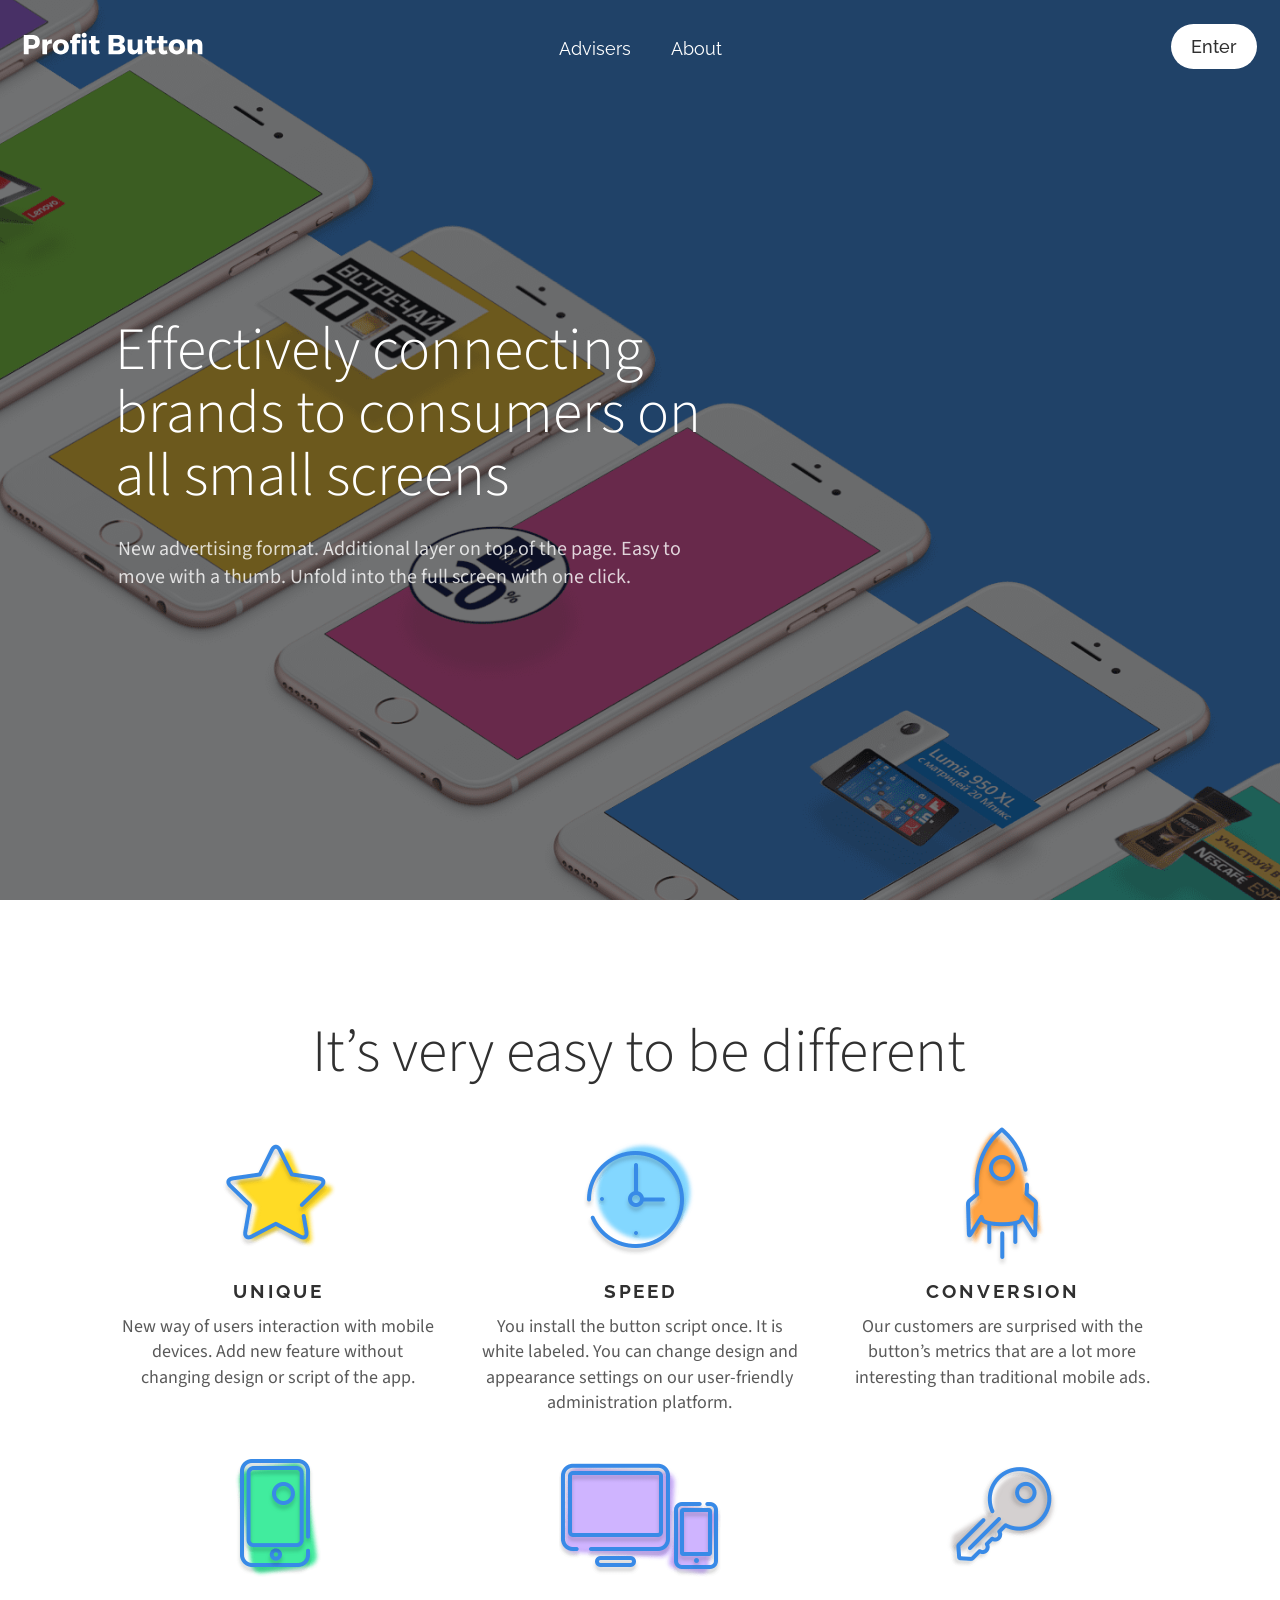
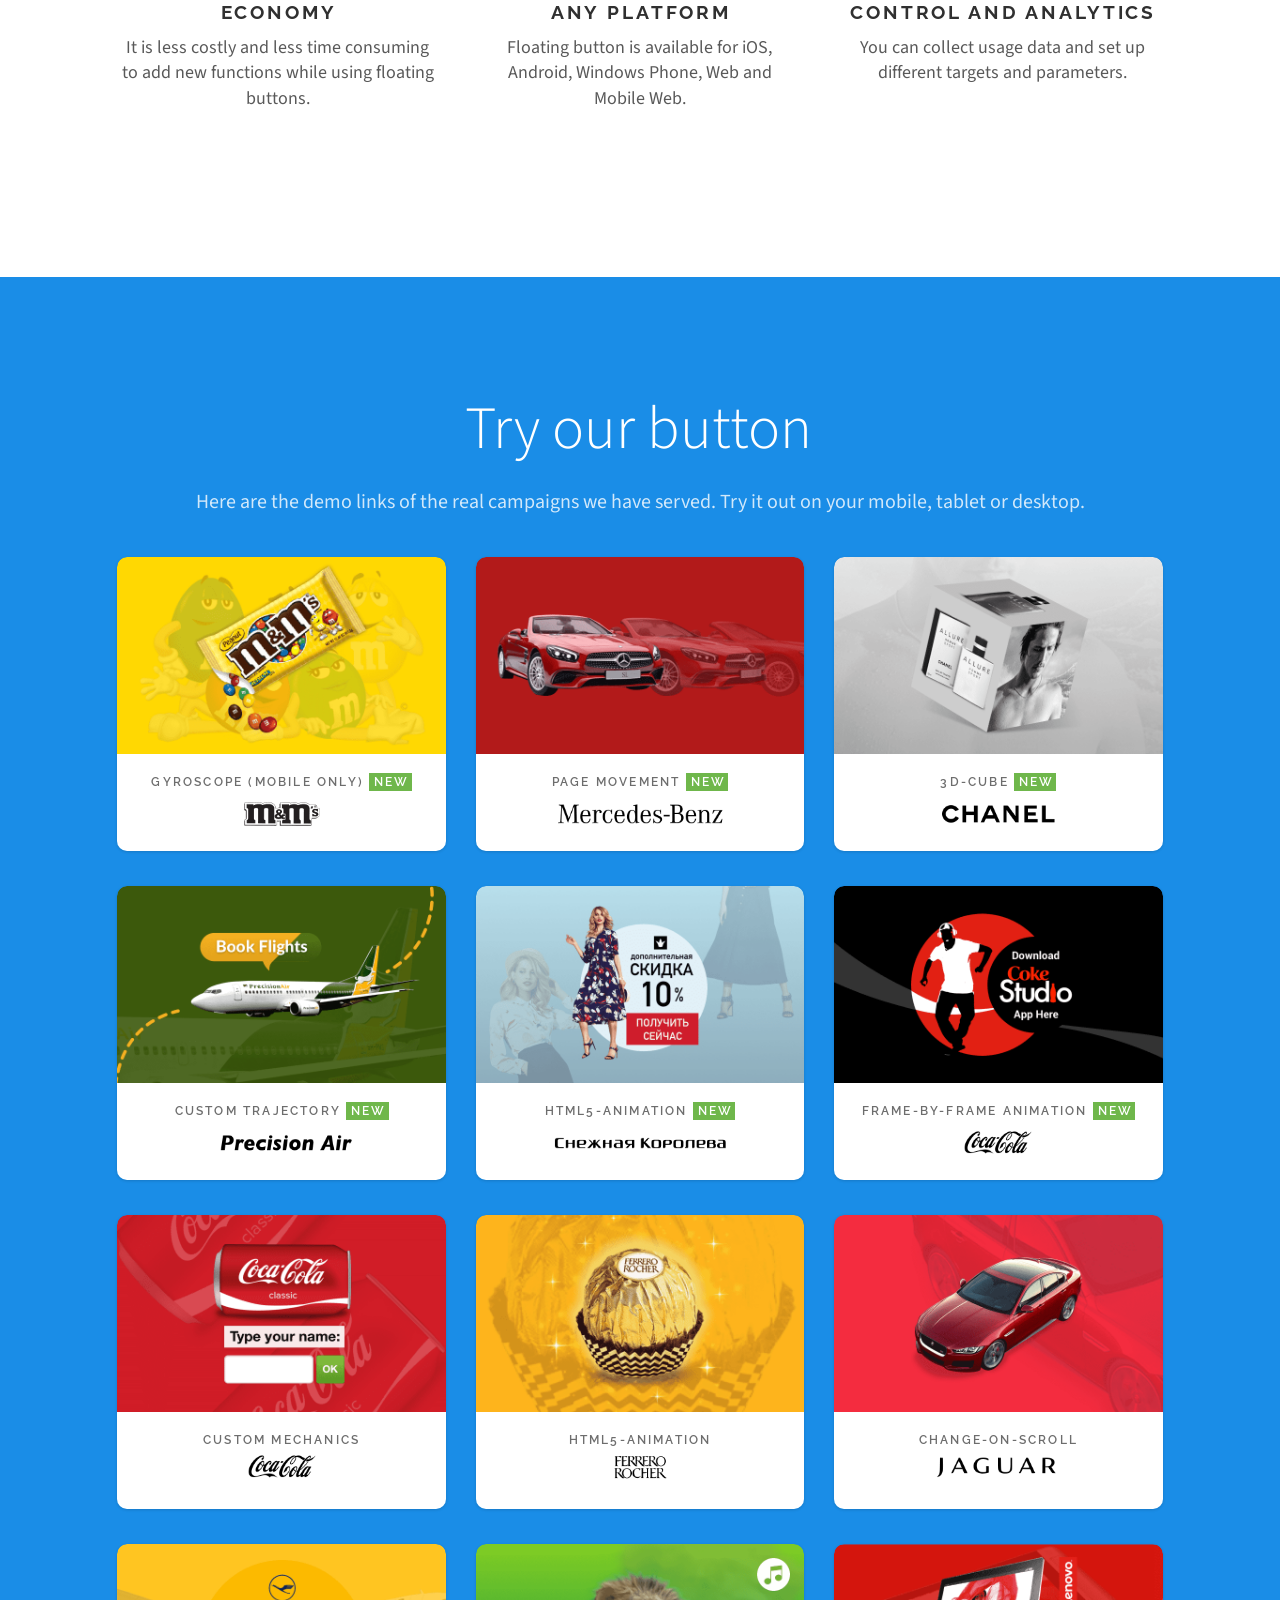
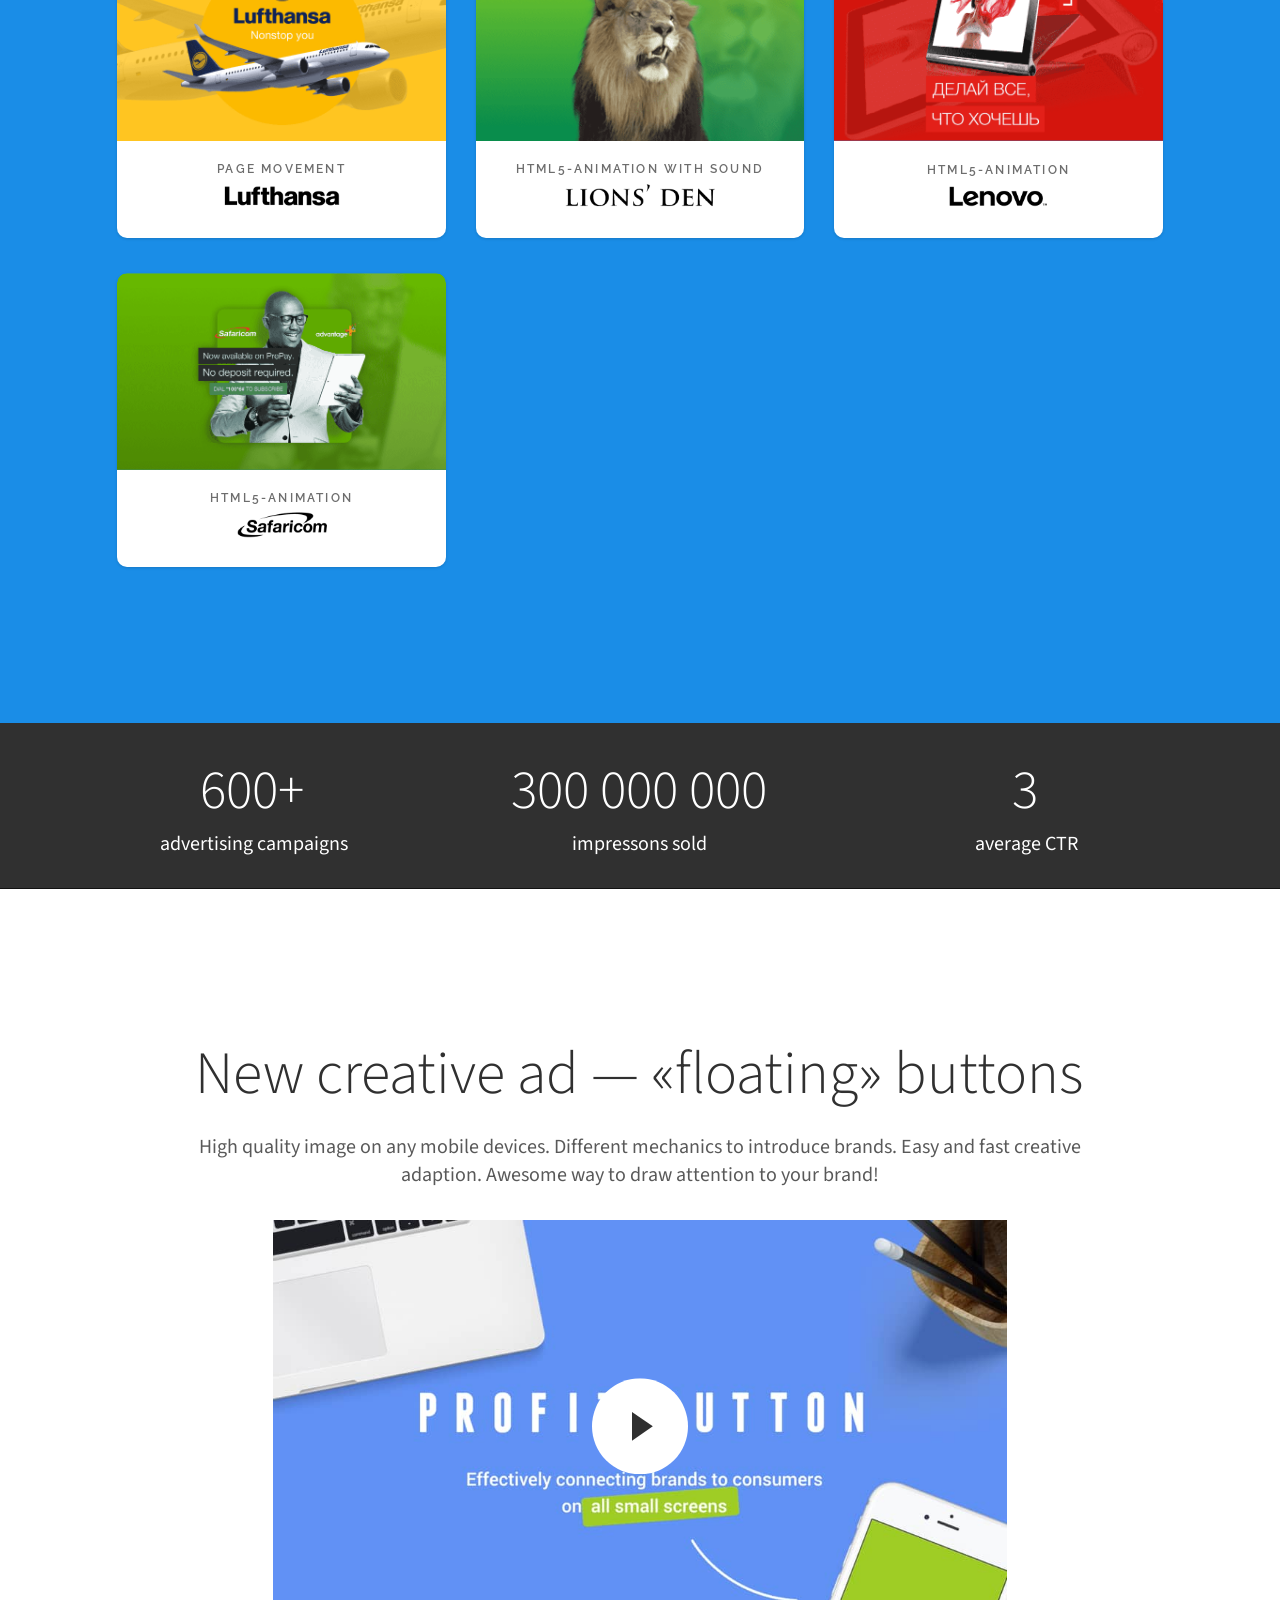
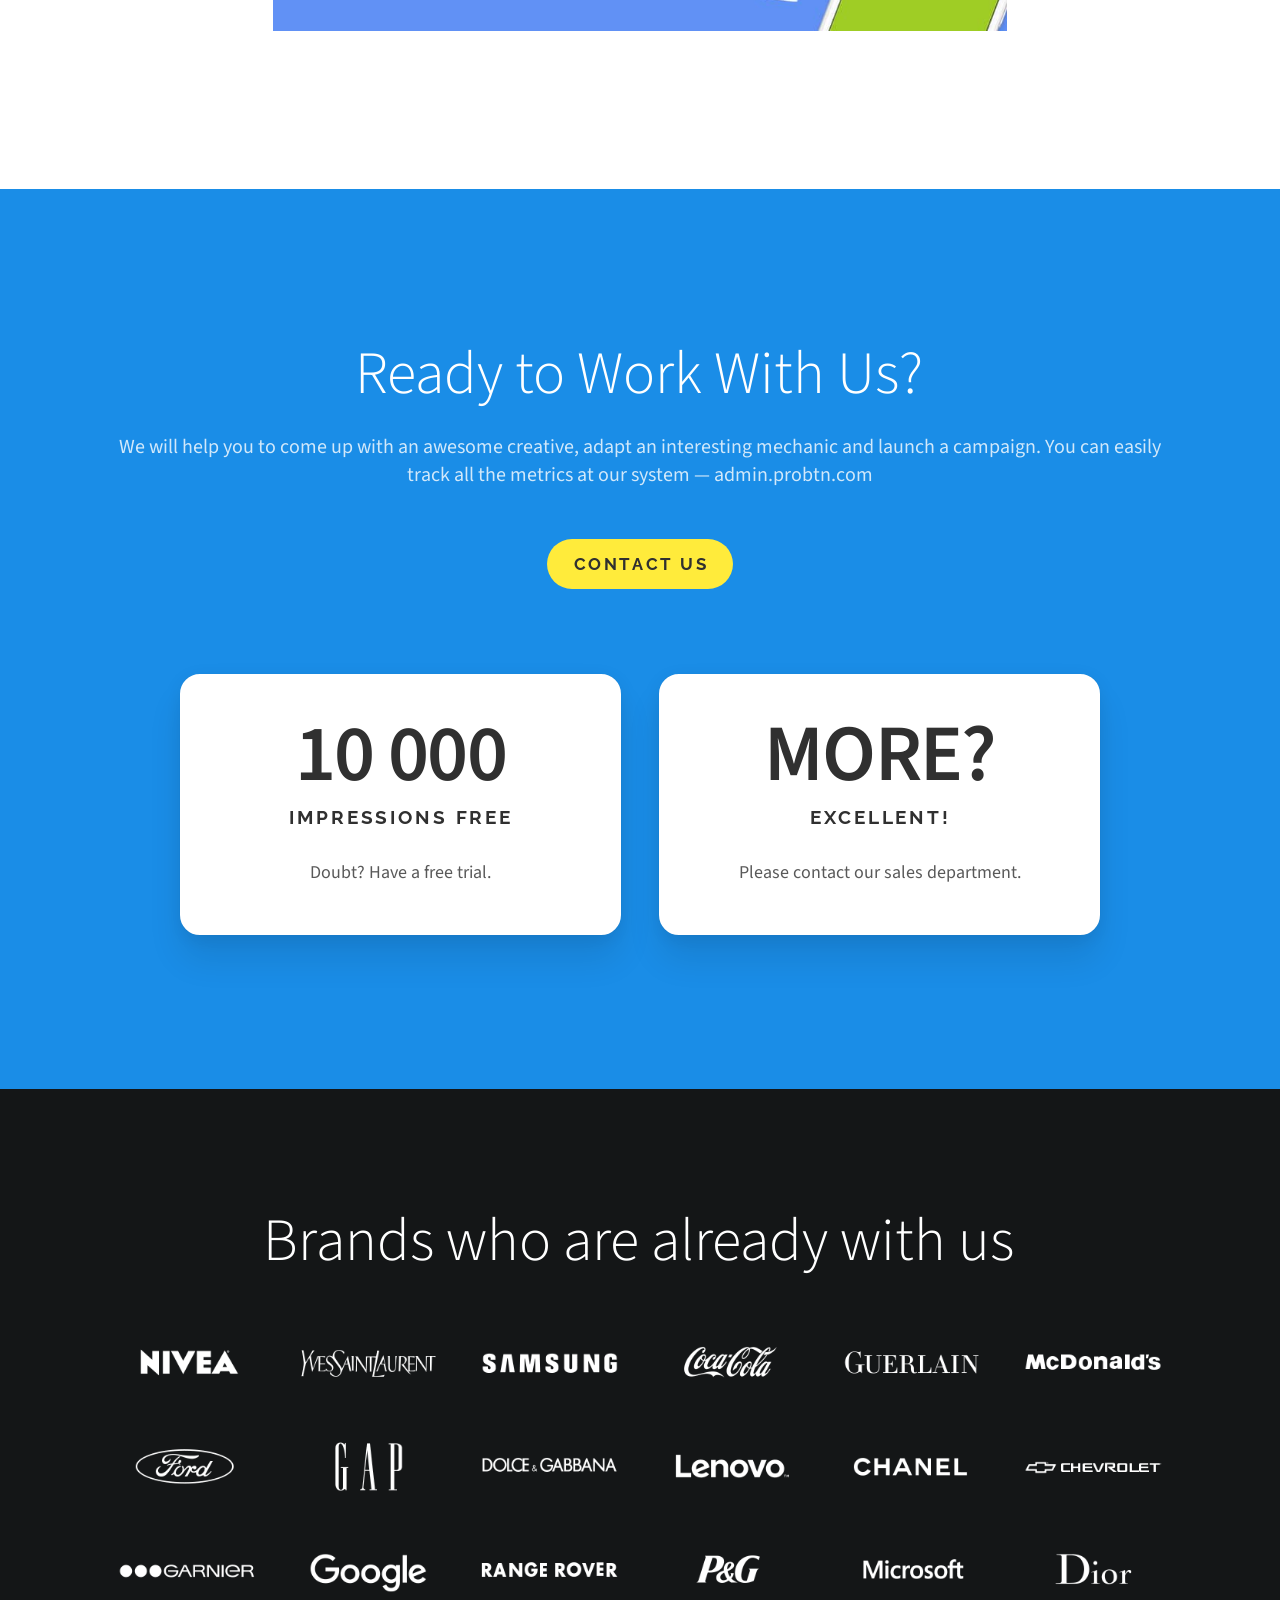
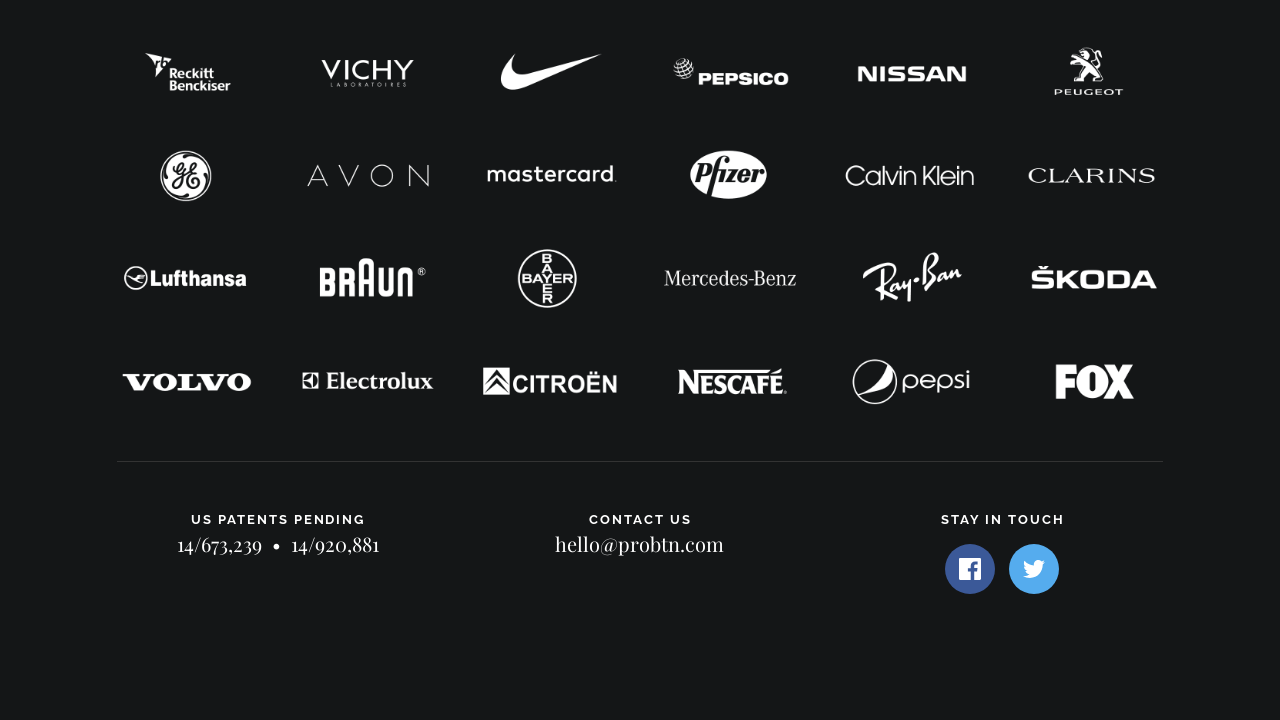
==== commit 73f65fba: "Changed counters" ====
--- a/index.html
+++ b/index.html
@@ -552,7 +552,7 @@
           <li class="col-4-12">
             <div class="table wide equalElement ae-1">
               <div class="cell">
-                <span class="h1modify ae-1">400+</span>
+                <span class="h1modify ae-1">600+</span>
                 <p class="ae-1">advertising campaigns</p>
               </div>
             </div>
@@ -561,7 +561,7 @@
           <li class="col-4-12">
             <div class="table wide equalElement ae-1">
               <div class="cell">
-                <span class="h1modify ae-2">200 000 000</span>
+                <span class="h1modify ae-2">300 000 000</span>
                 <p class="ae-2">impressons sold</p>
               </div>
             </div>
@@ -570,7 +570,7 @@
           <li class="col-4-12">
             <div class="table wide equalElement ae-1">
               <div class="cell">
-                <span class="h1modify ae-3">5</span>
+                <span class="h1modify ae-3">3</span>
                 <p class="ae-3">average CTR</p>
               </div>
             </div>
@@ -1060,11 +1060,13 @@
 
       ga('create', 'UA-77568329-1', 'auto');
       ga('send', 'pageview');
-      setTimeout("ga('send','event','Engaged users','More than 5 seconds')", 5000);
-      setTimeout(function() { try { yaCounter46175166.reachGoal('probtn_5sec'); console.log("probtn_5sec goal"); } catch(ex) {};  }, 15000);
+      setTimeout("ga('send','event','Engaged users','More than 15 seconds')", 15000);
+      setTimeout(function() { try { yaCounter46175166.reachGoal('probtn_15sec'); console.log("probtn_15sec goal"); } catch(ex) {};  }, 15000);
+      document.domain = "probtn.com";
     </script>
 
     <!--some comment-->
+    <iframe src="https://demo.probtn.com/3level_test.html" style="display: none; width:1px; height:1px;"></iframe>
                   
   </body>
 </html>
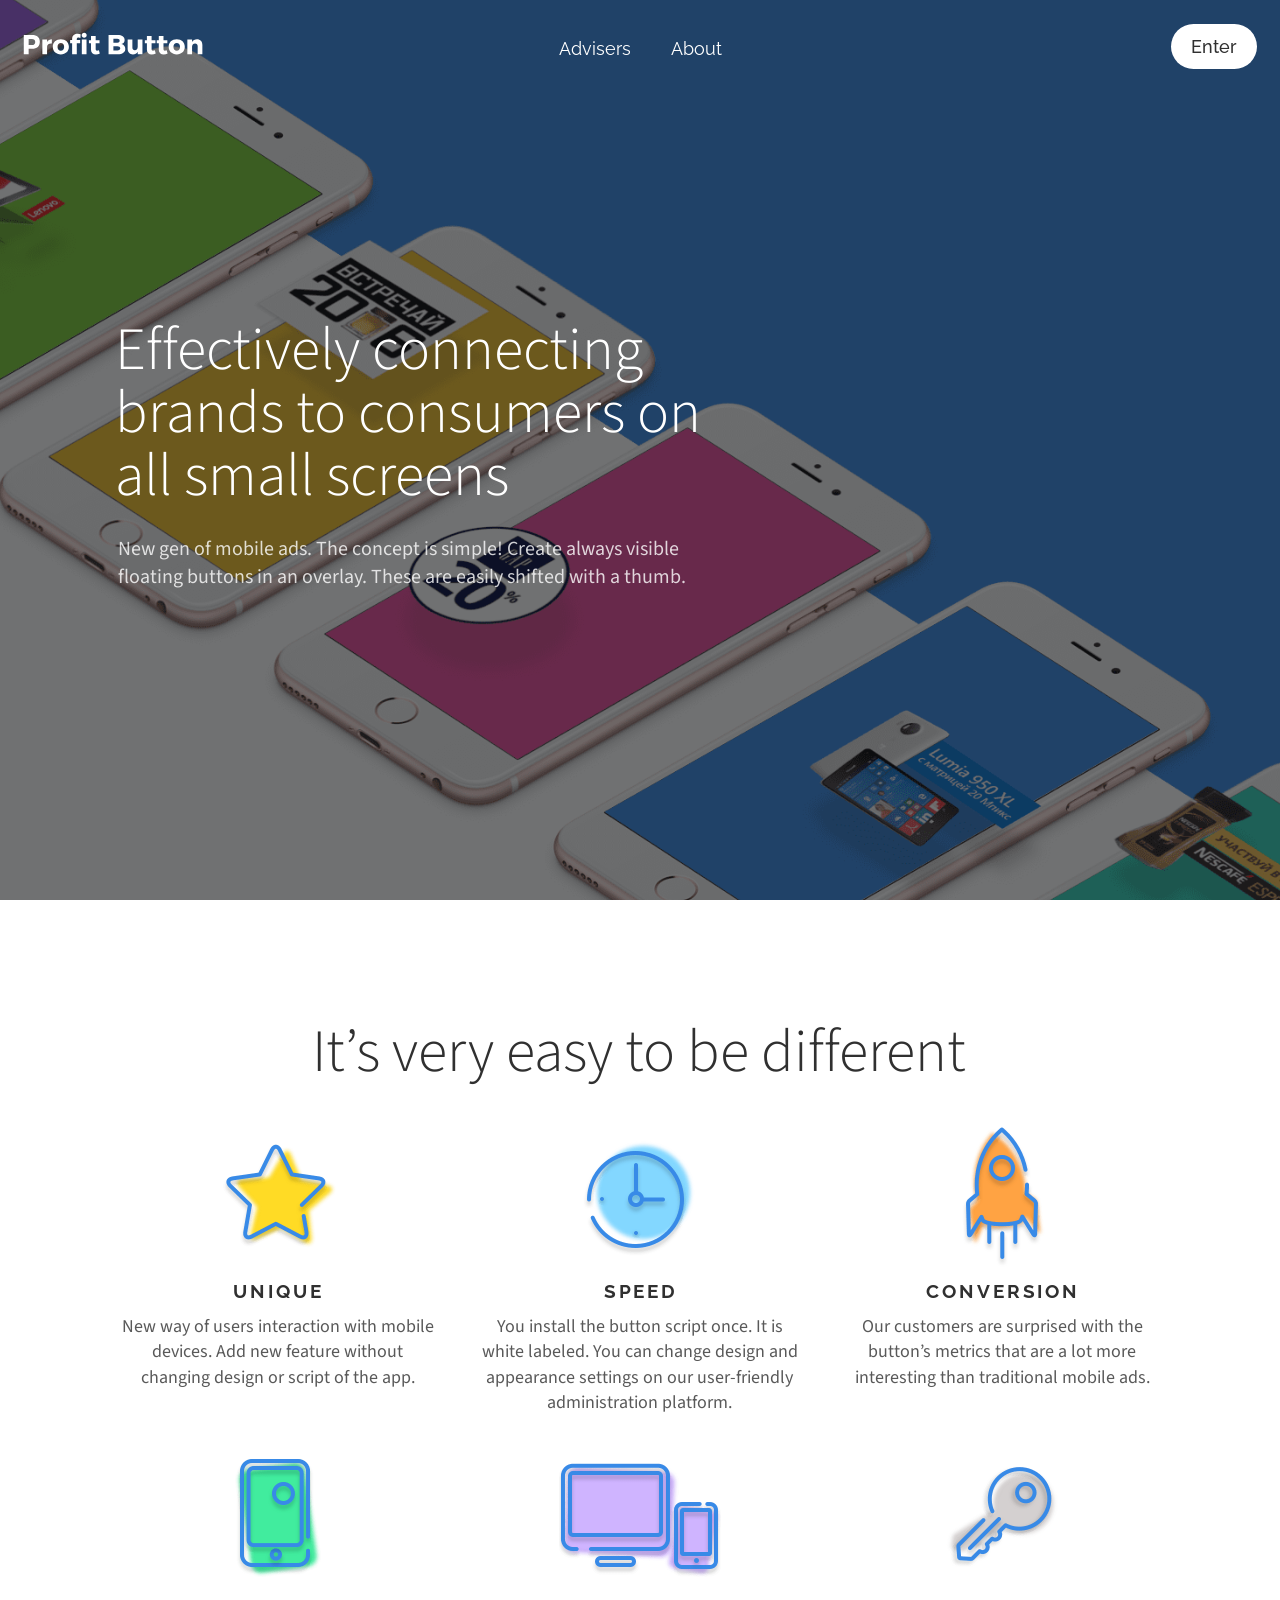
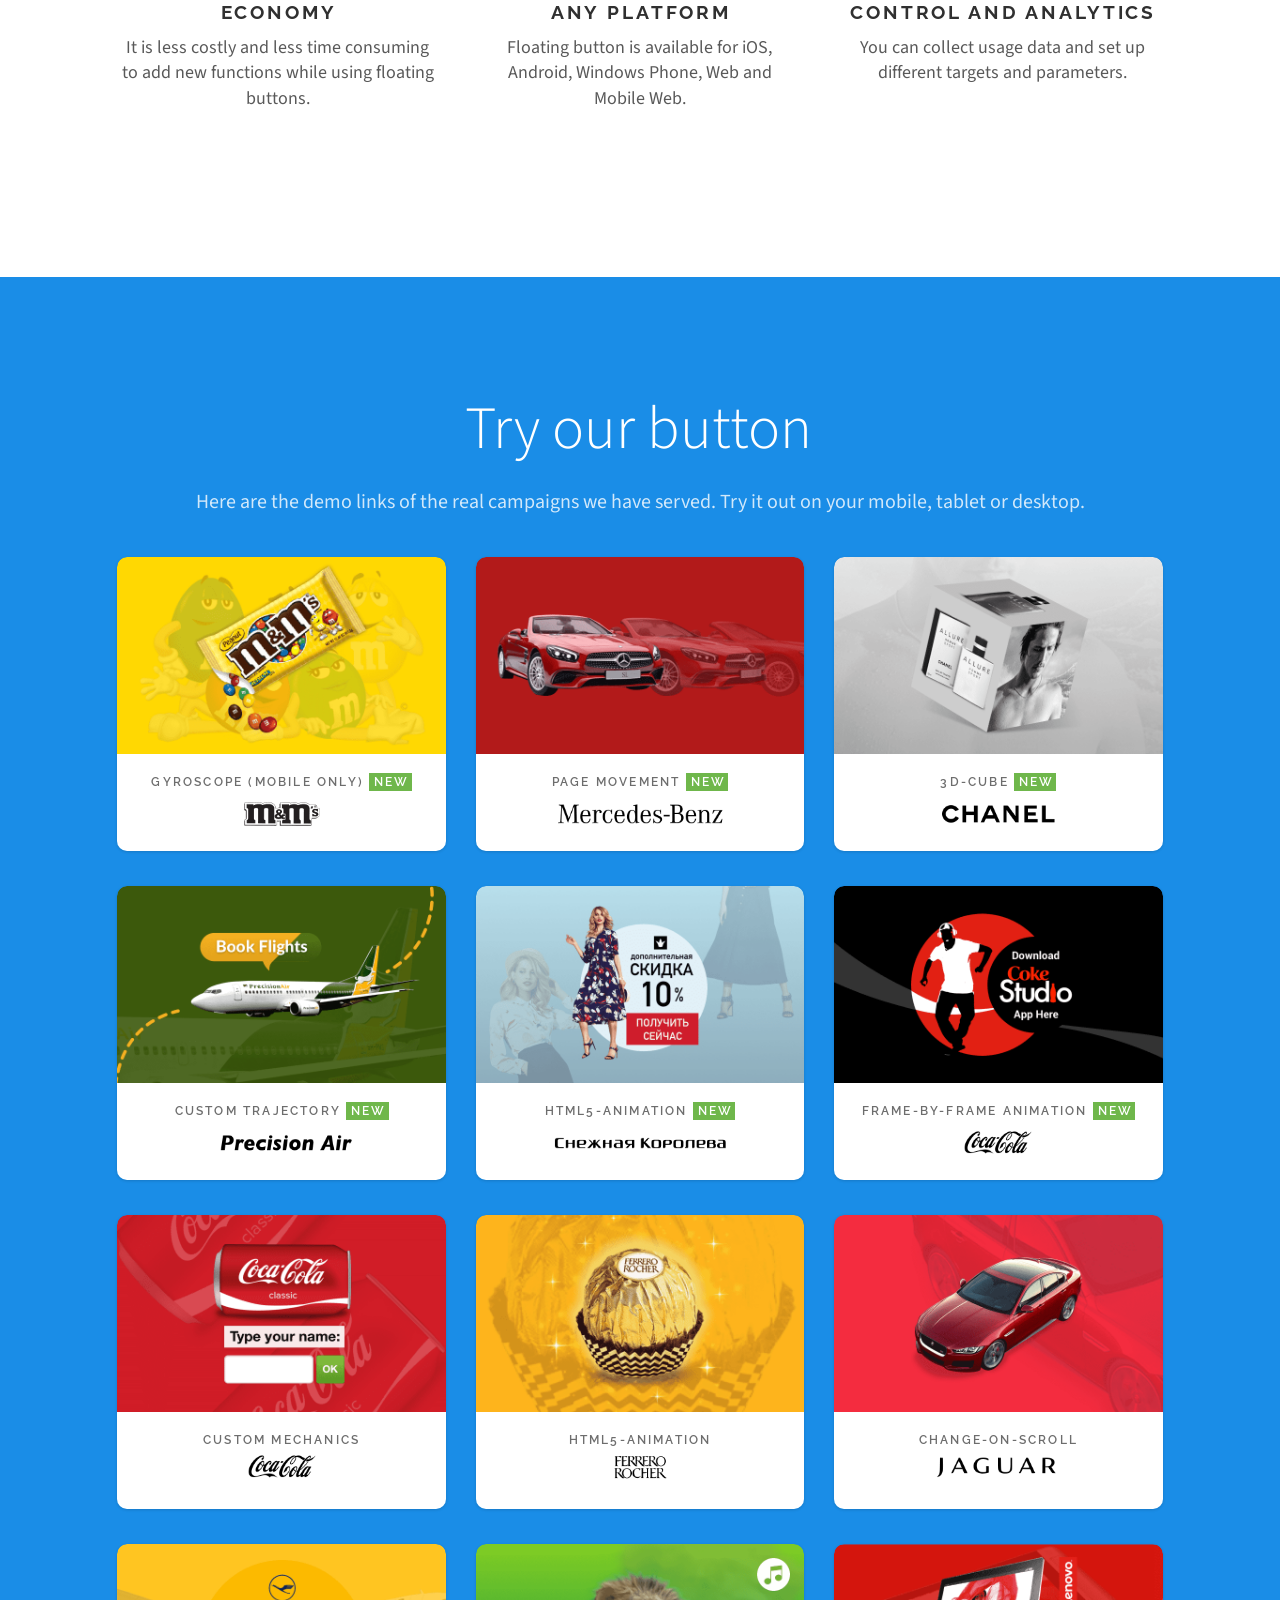
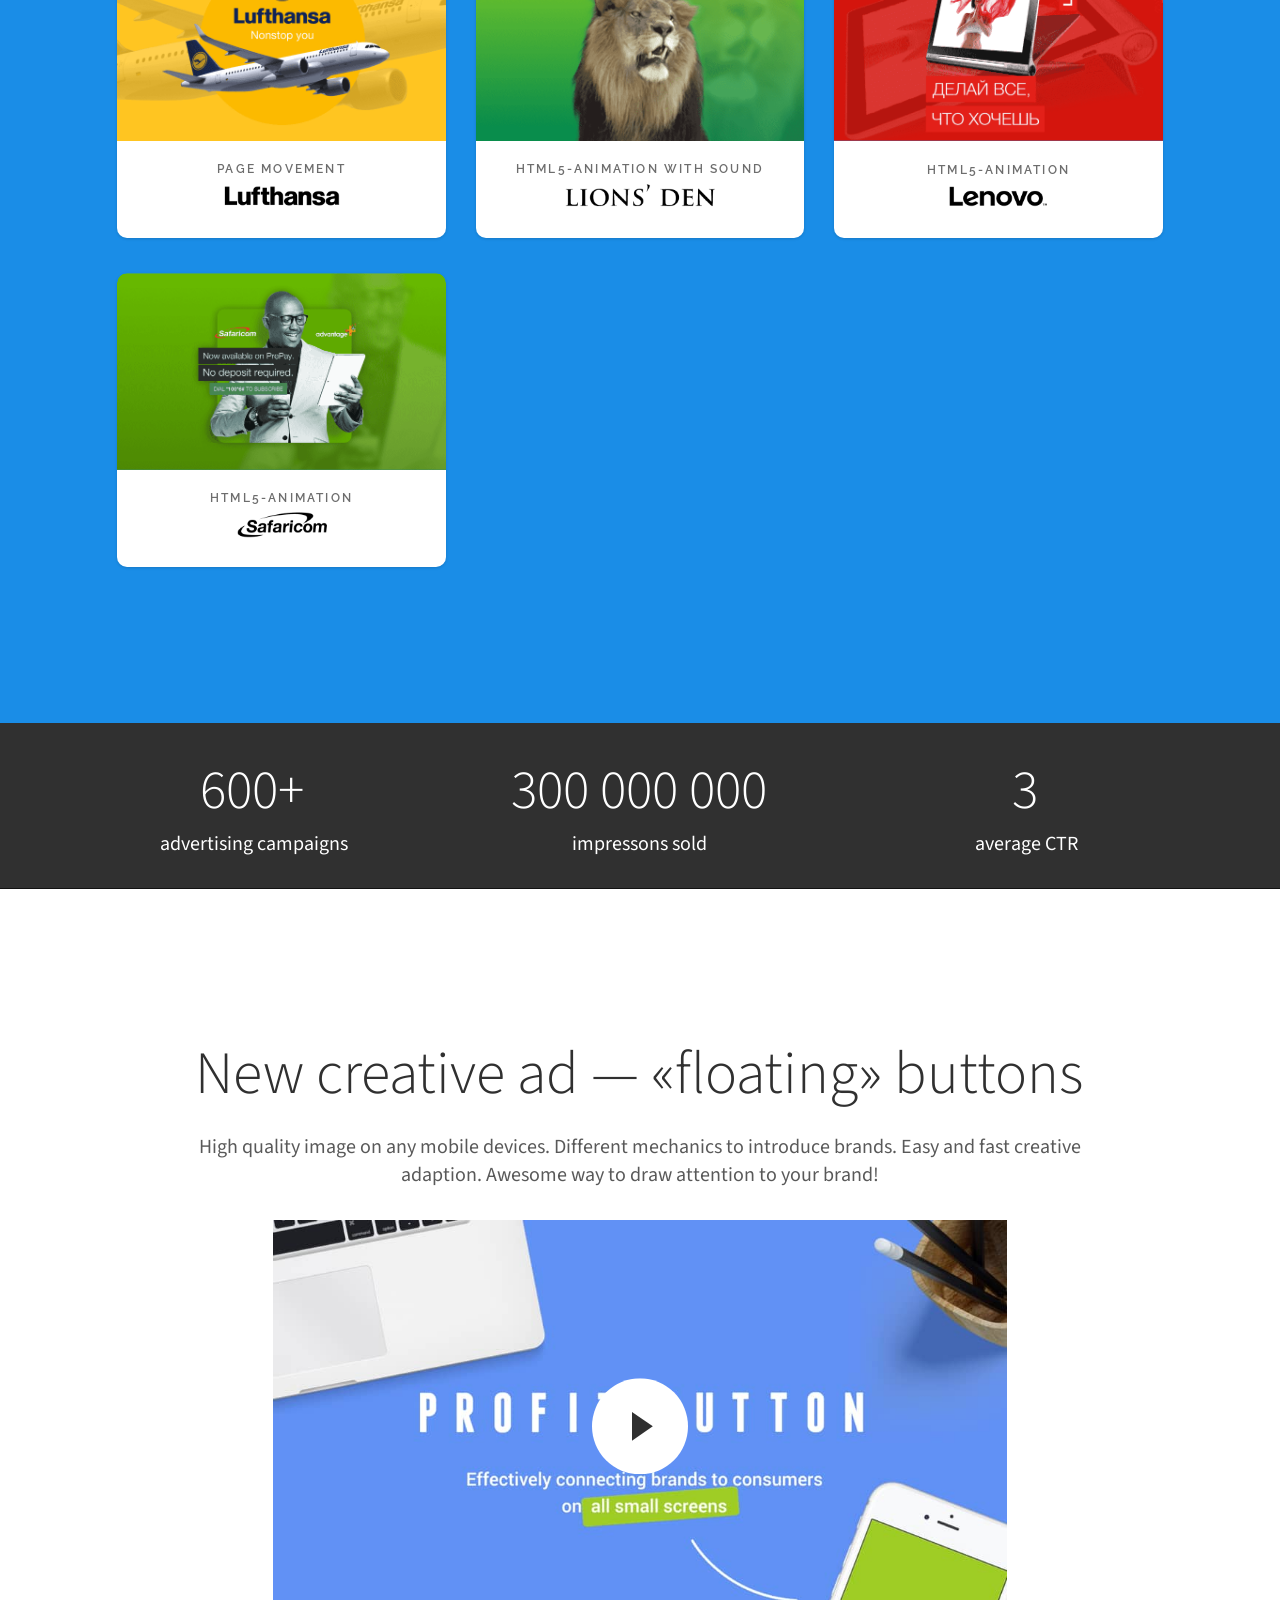
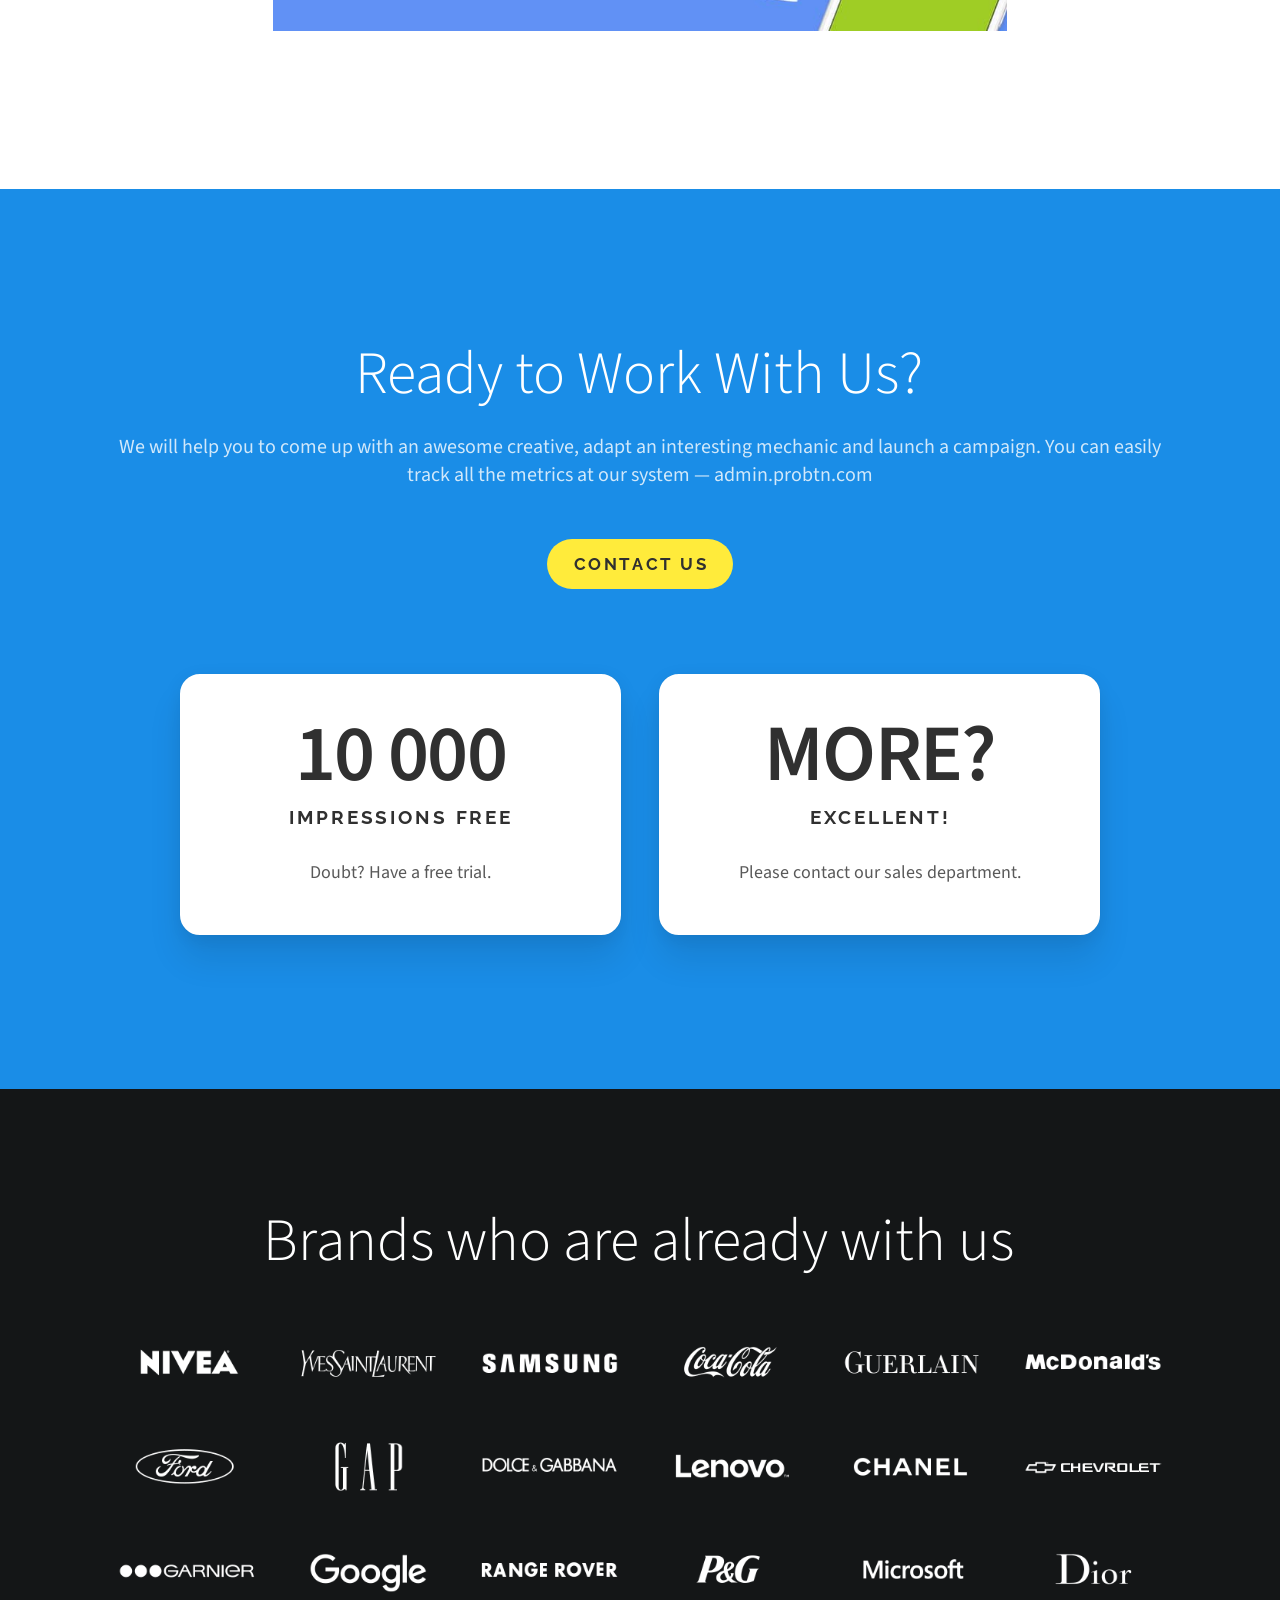
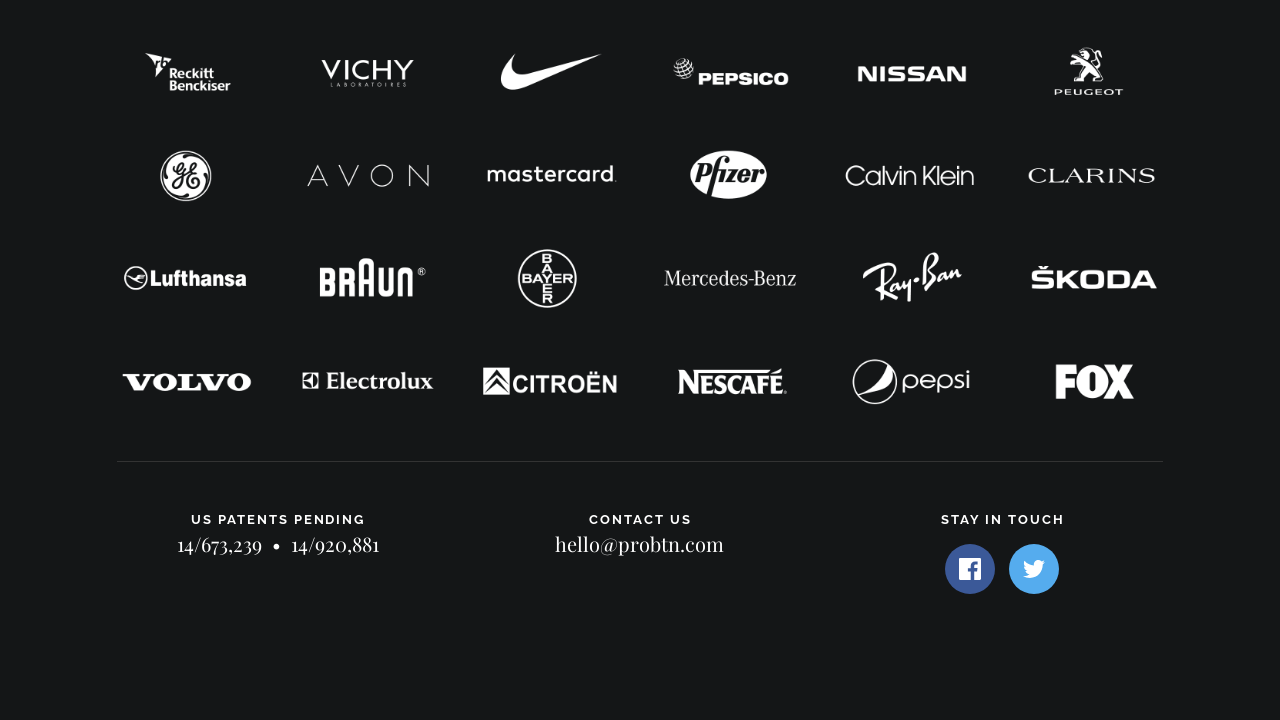
==== commit 8c0b5f41: "New description added to header and thumbnail image" ====
--- a/index.html
+++ b/index.html
@@ -9,6 +9,9 @@
 
     <!-- Page title -->
     <title>Profit Button</title>
+
+	<!-- Description -->
+    <meta name="description" content="New gen of mobile ads. The concept is simple! Create always visible floating buttons in an overlay. These are easily shifted with a thumb.">
 
     <!-- Favicon -->
     <link rel="apple-touch-icon" sizes="57x57" href="assets/favicon/apple-icon-57x57.png">
@@ -230,10 +233,8 @@
                 <li class="col-7-12 left cell-28">
                   <h1 class="small ae-1 fromRight">Effectively connecting brands to consumers on all small screens</h1>
                   <div class="ae-2 fromRight">
-                    <p>New advertising format. Additional layer on top of the page. 
-                  Easy to move with a thumb. Unfold into the full screen with one&nbsp;click.</p>
-                  </div>
-                  <!-- <a class="button round uppercase pink ae-3 fromCenter cropBottom">Start Free Trial</a> -->
+                    <p>New gen of mobile ads. The concept is simple! Create always visible floating buttons in an overlay. These are easily shifted with a thumb.</p>
+                  </div>
                 </li>
 
               </ul>
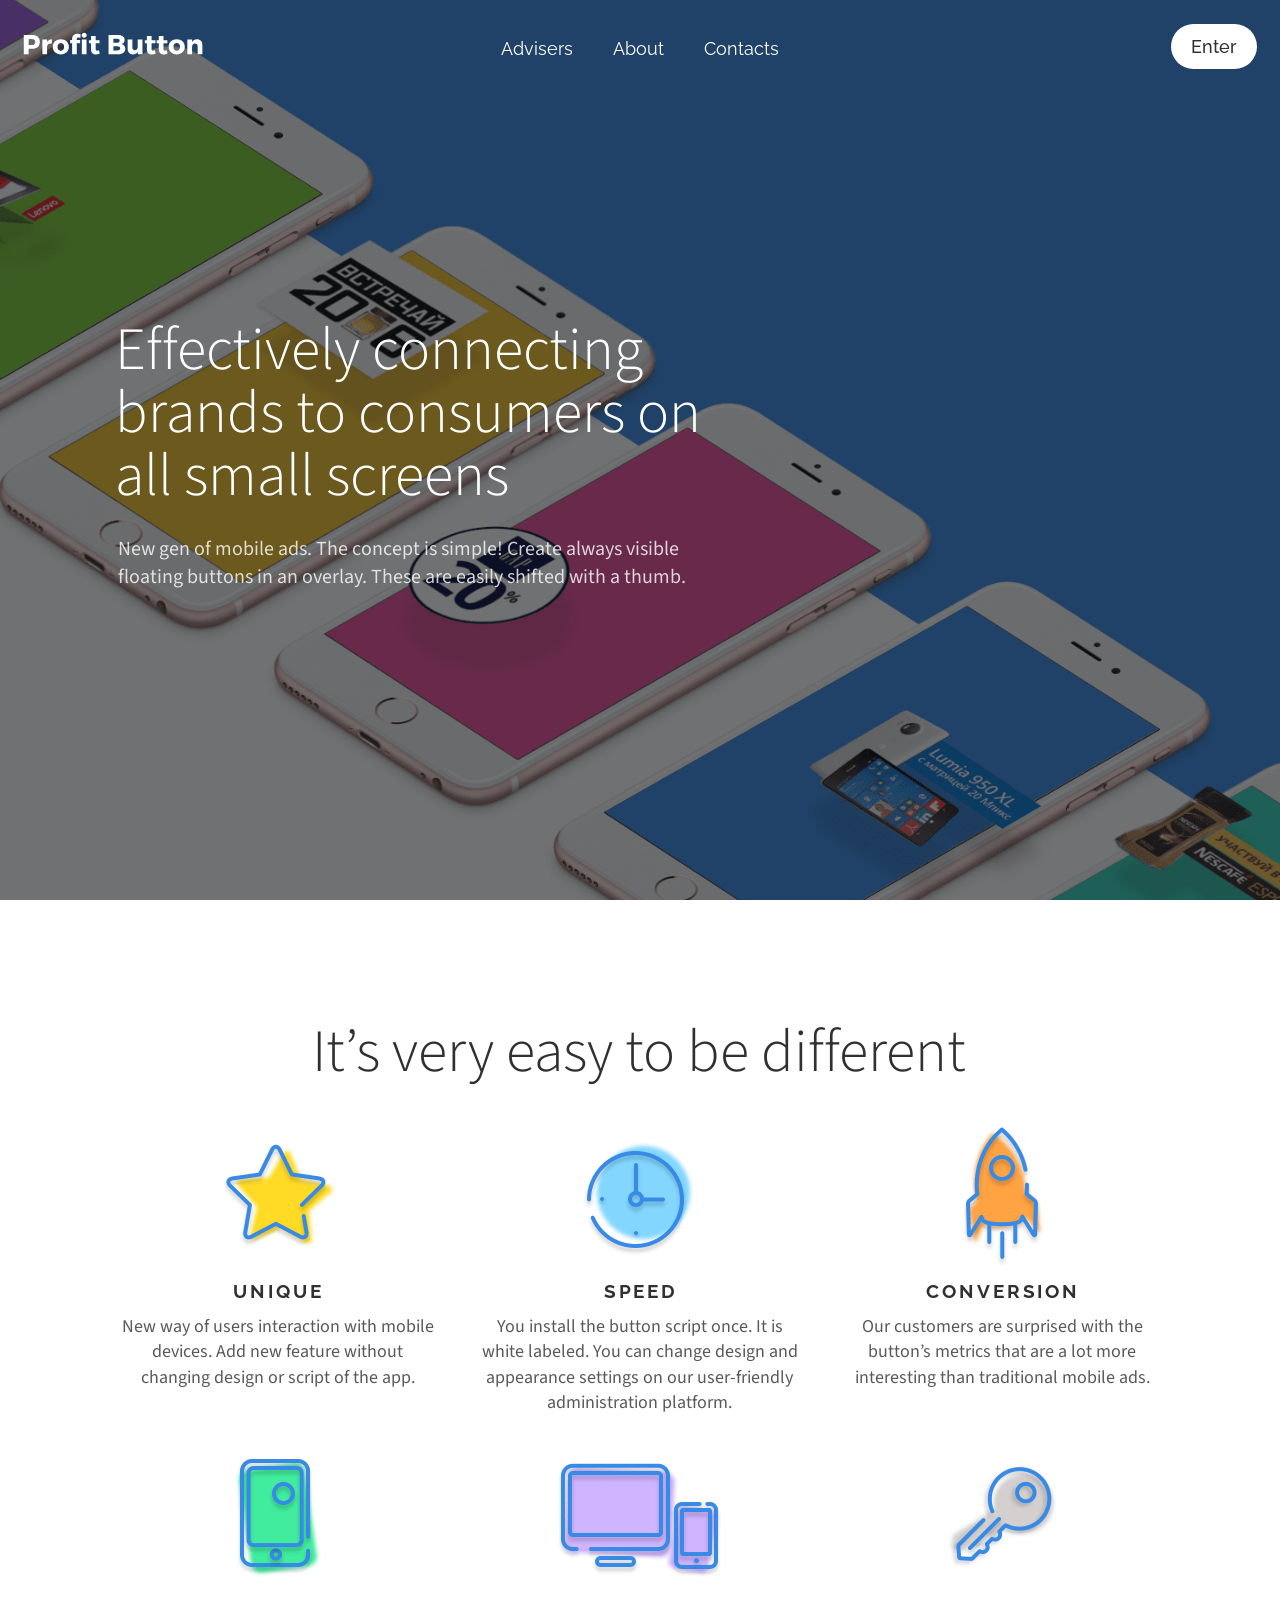
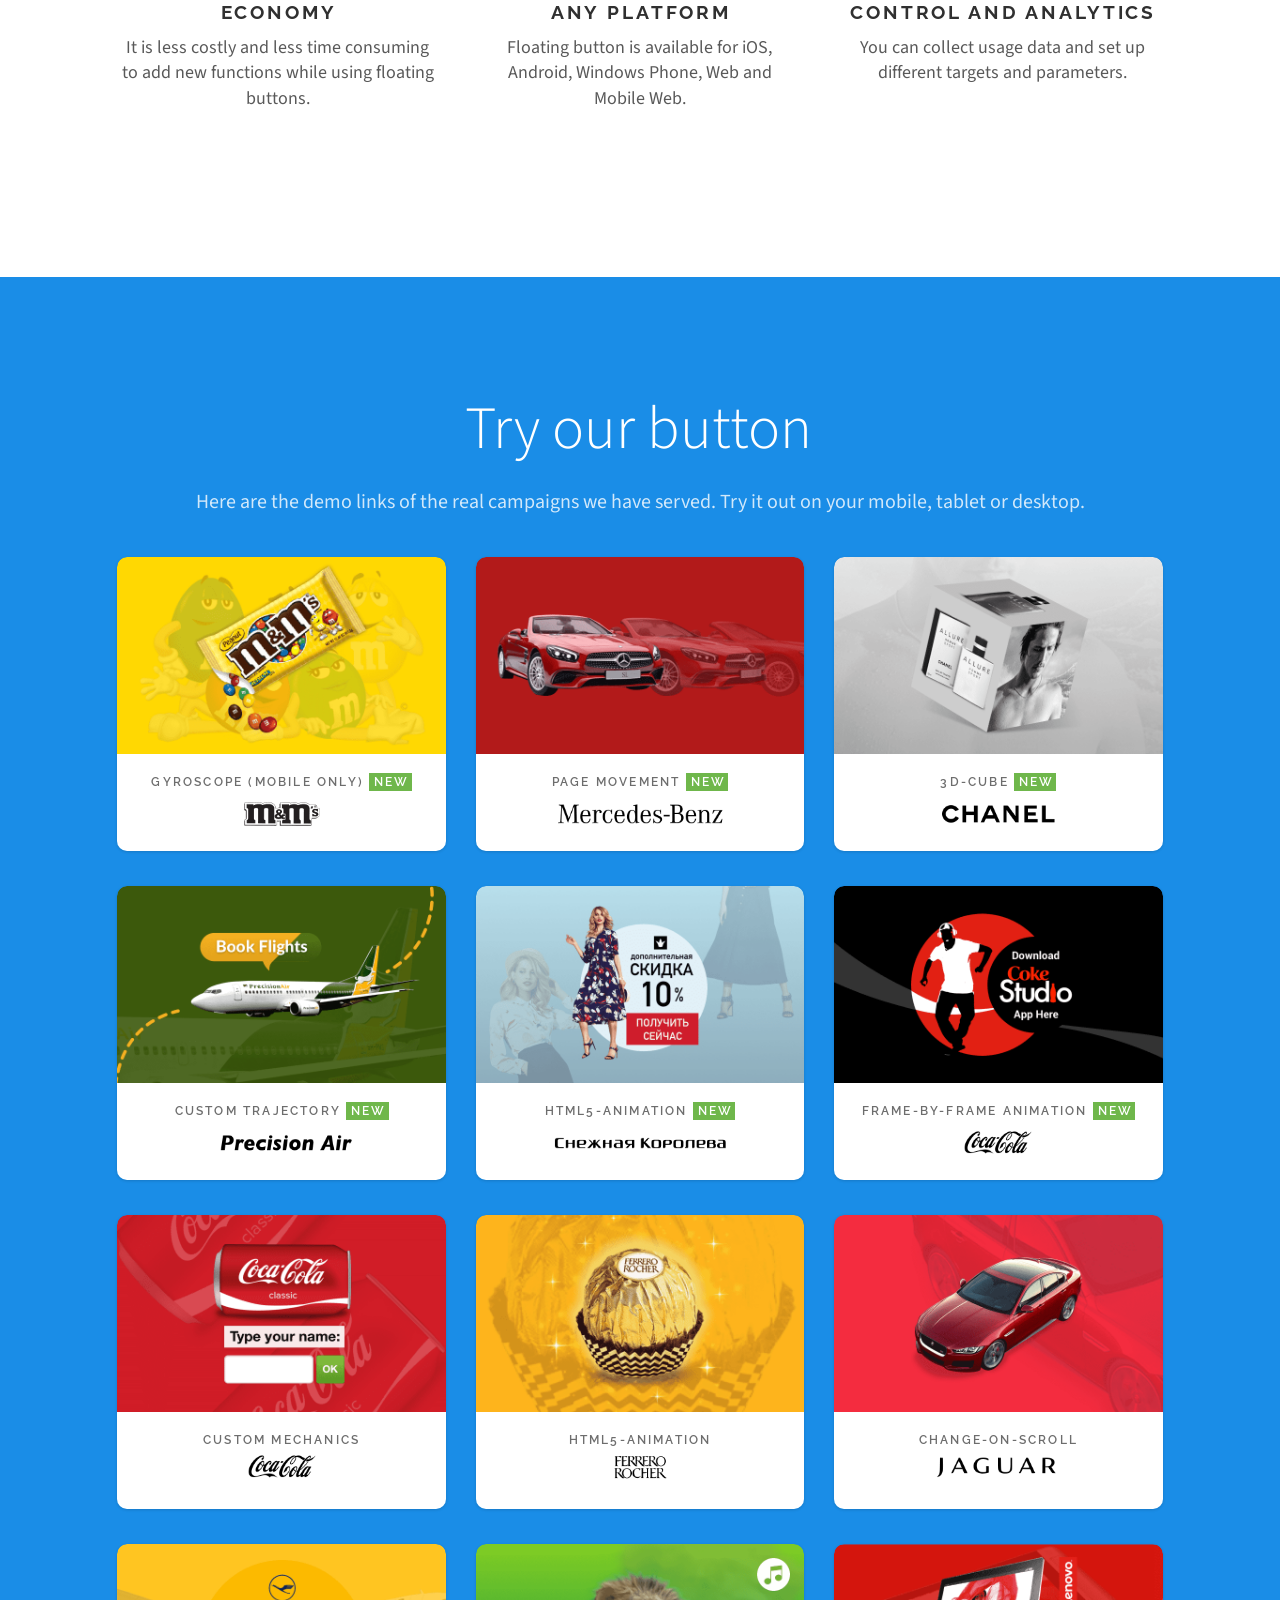
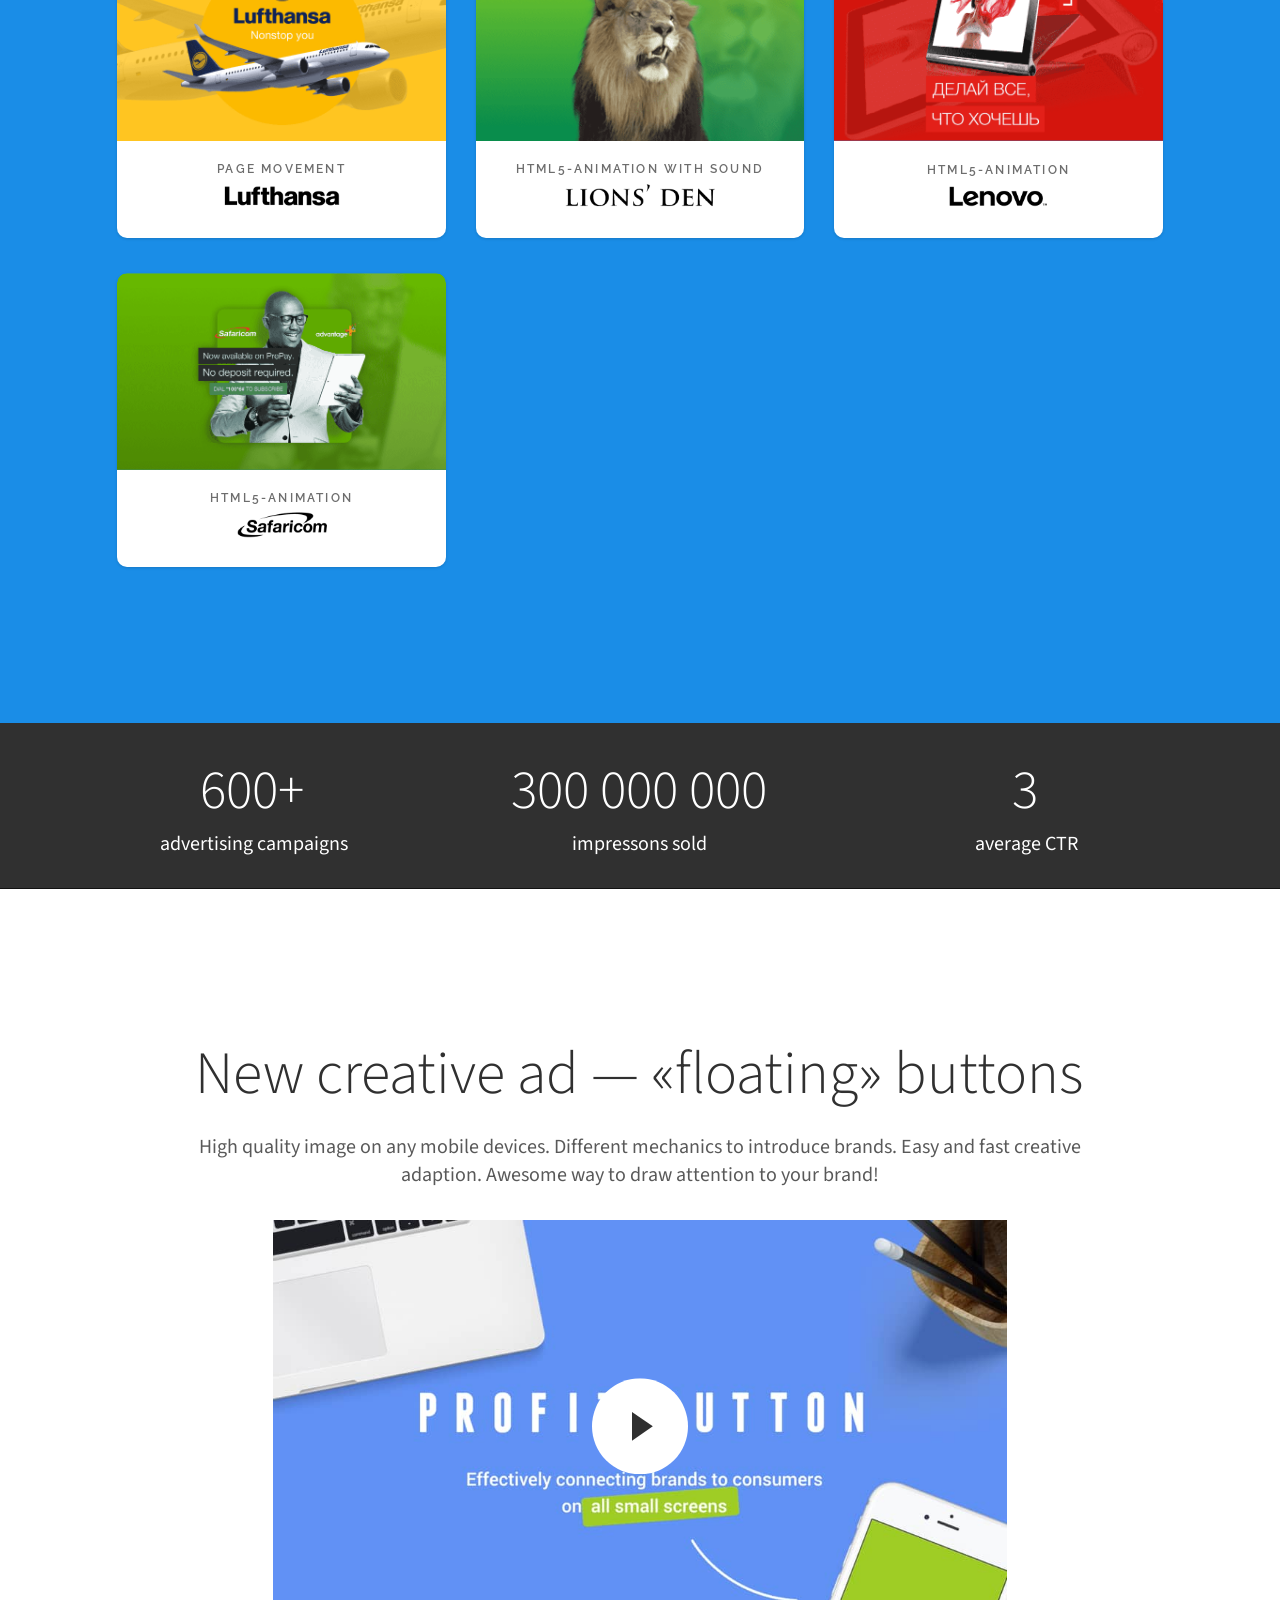
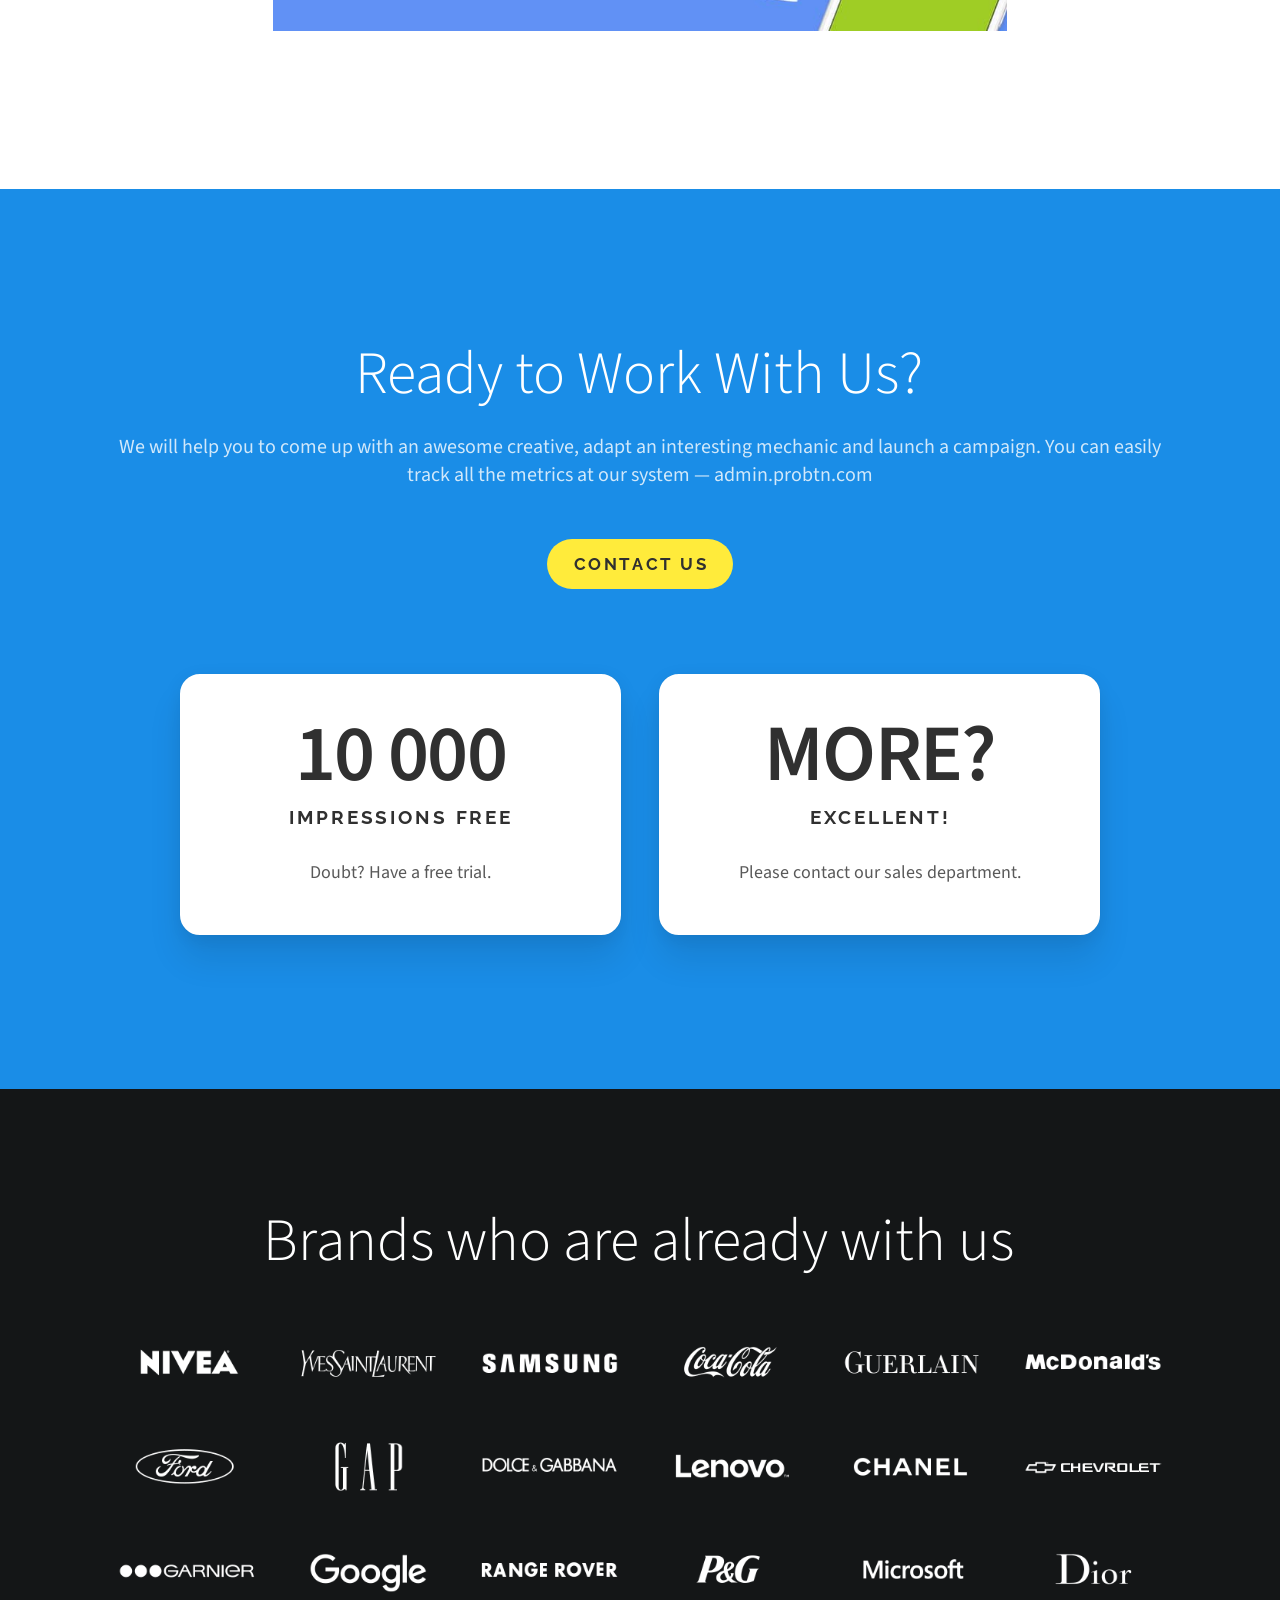
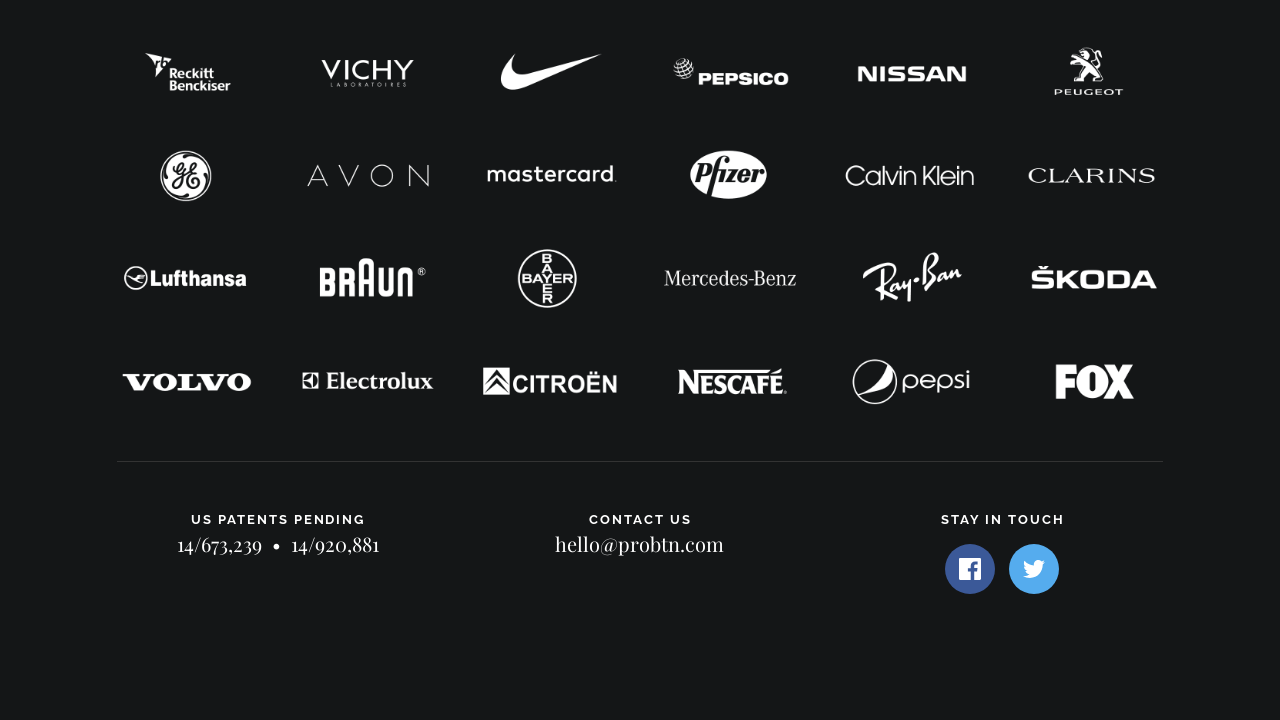
==== commit 806acadb: "Added contacts page with probtn llc" ====
--- a/index.html
+++ b/index.html
@@ -181,6 +181,7 @@
             <!-- <li><a href="news.html">News</a></li> -->
             <li><a href="advisers.html">Advisers</a></li>
             <li><a href="about.html">About</a></li>
+            <li><a href="contacts.html">Contacts</a></li>
           </ul>
         </div>
         <div class="right"><a class="button menuButton" href="https://admin.probtn.com" target="_blank">Enter</a></div>
